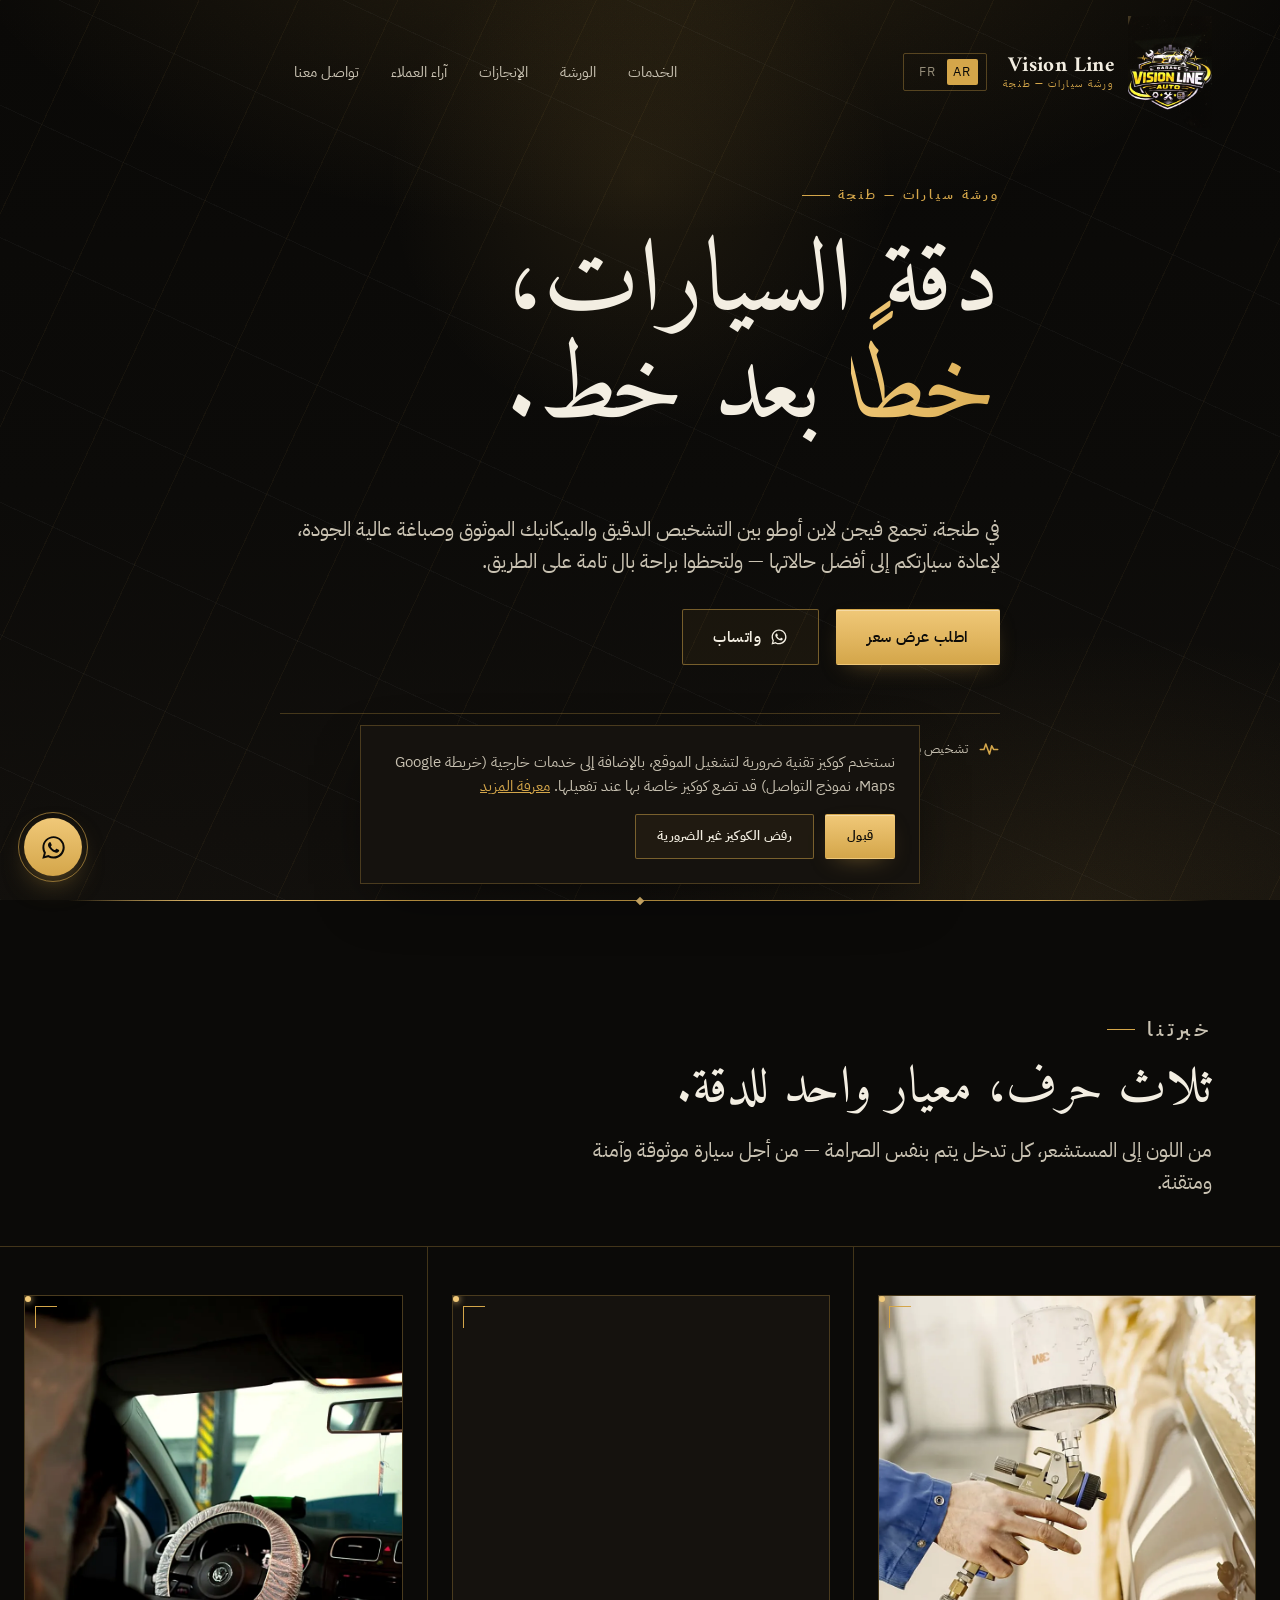
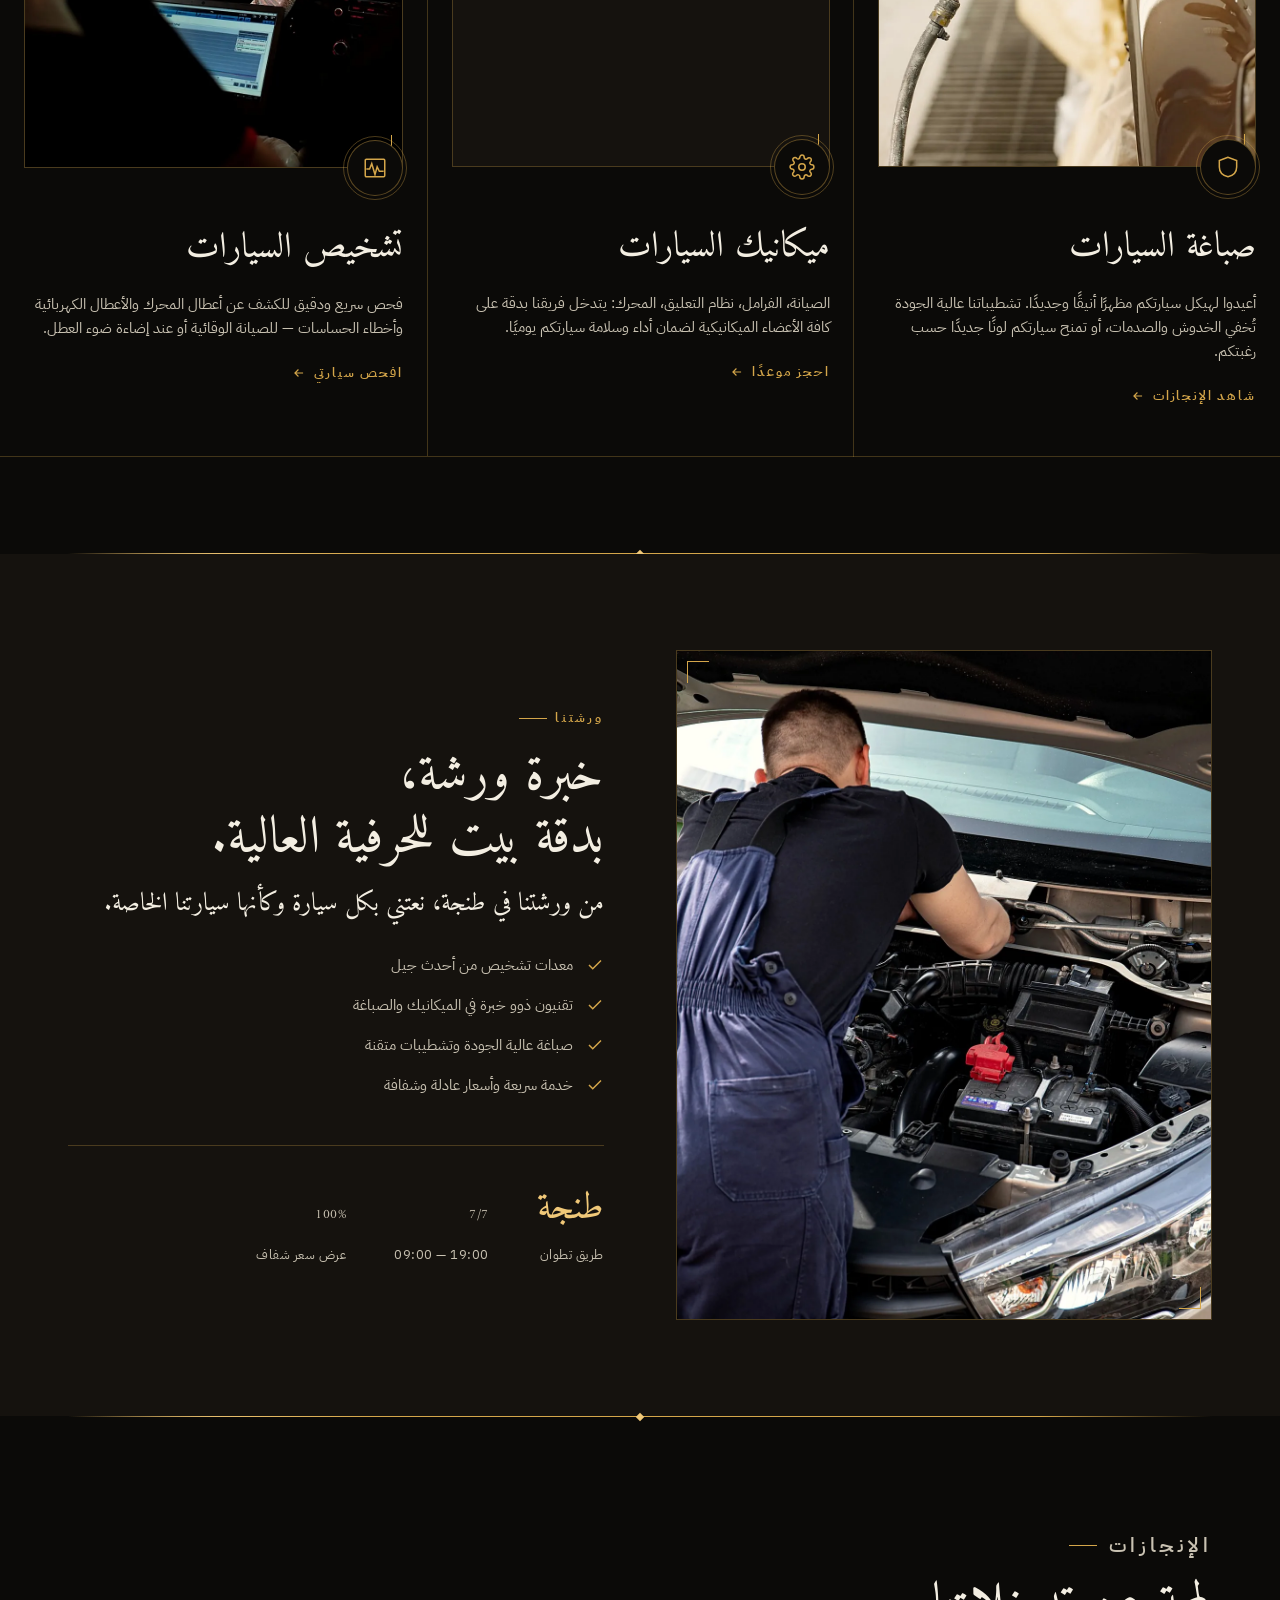
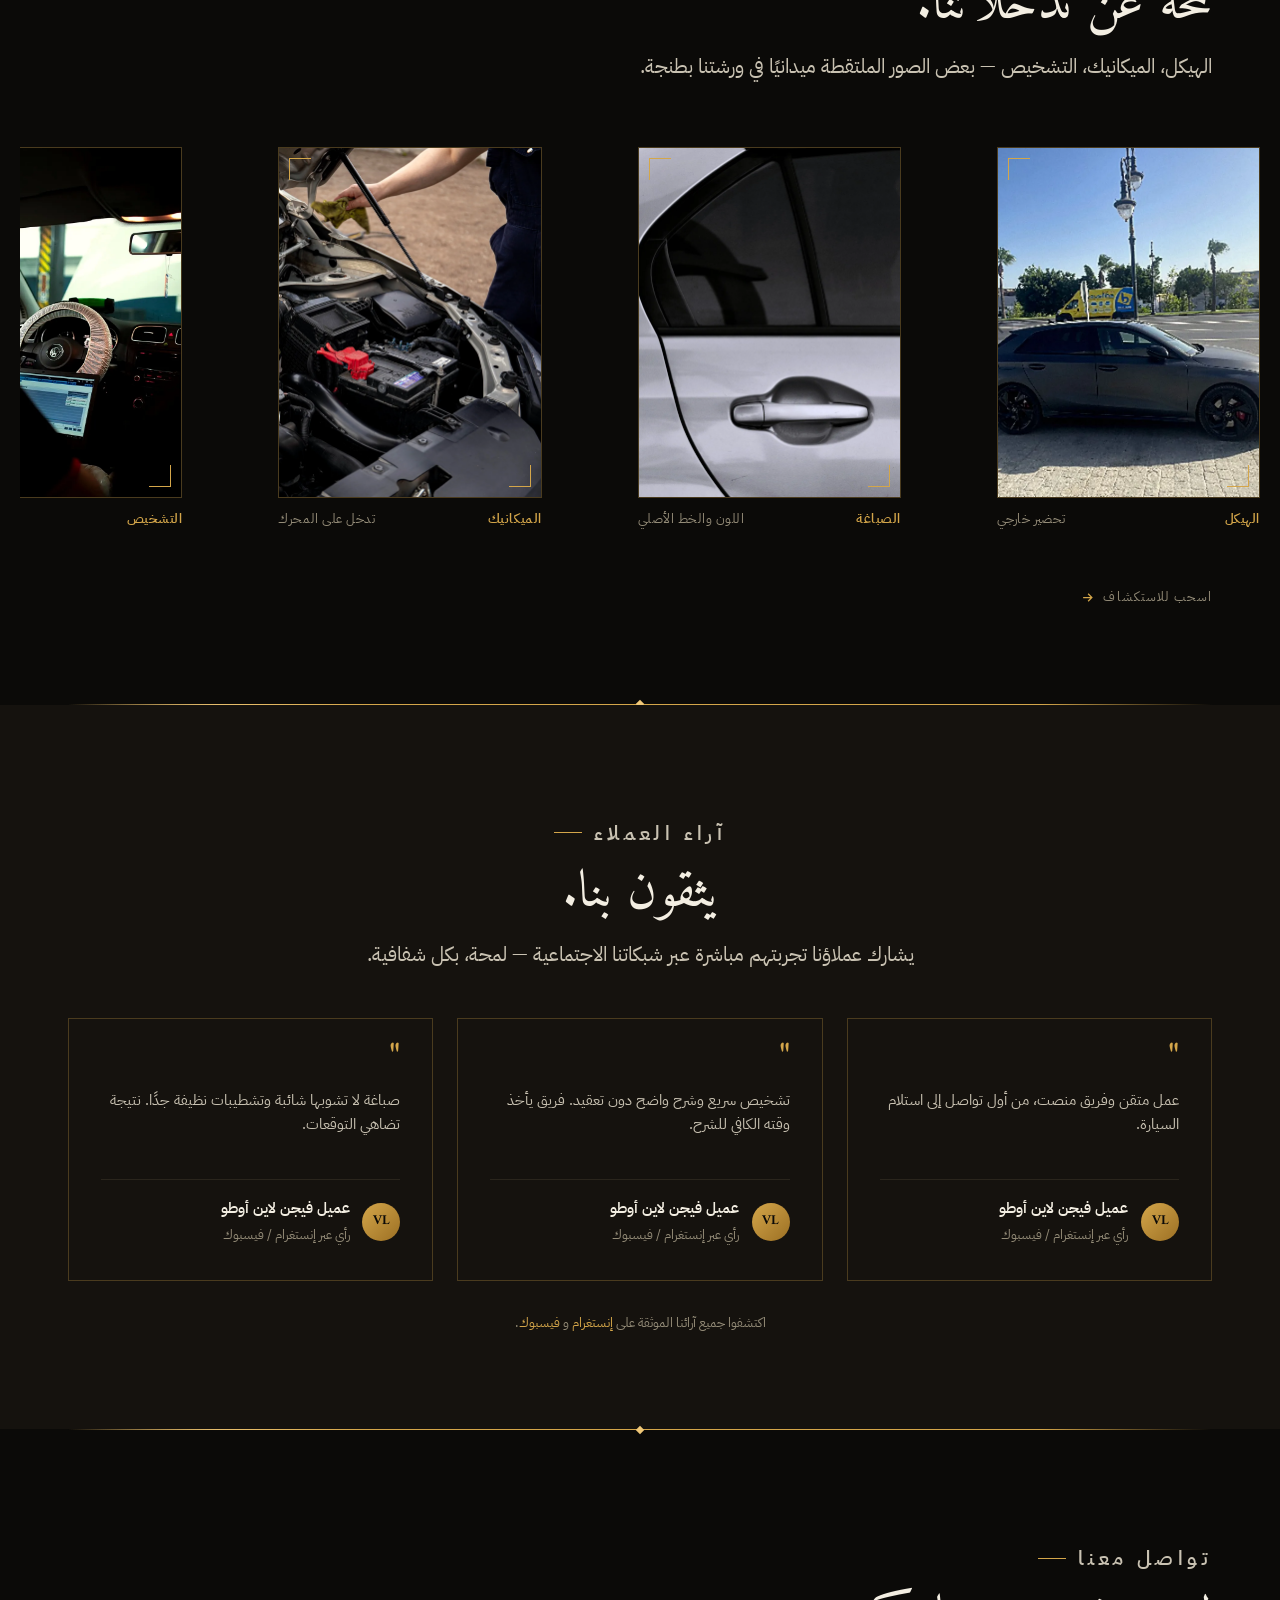
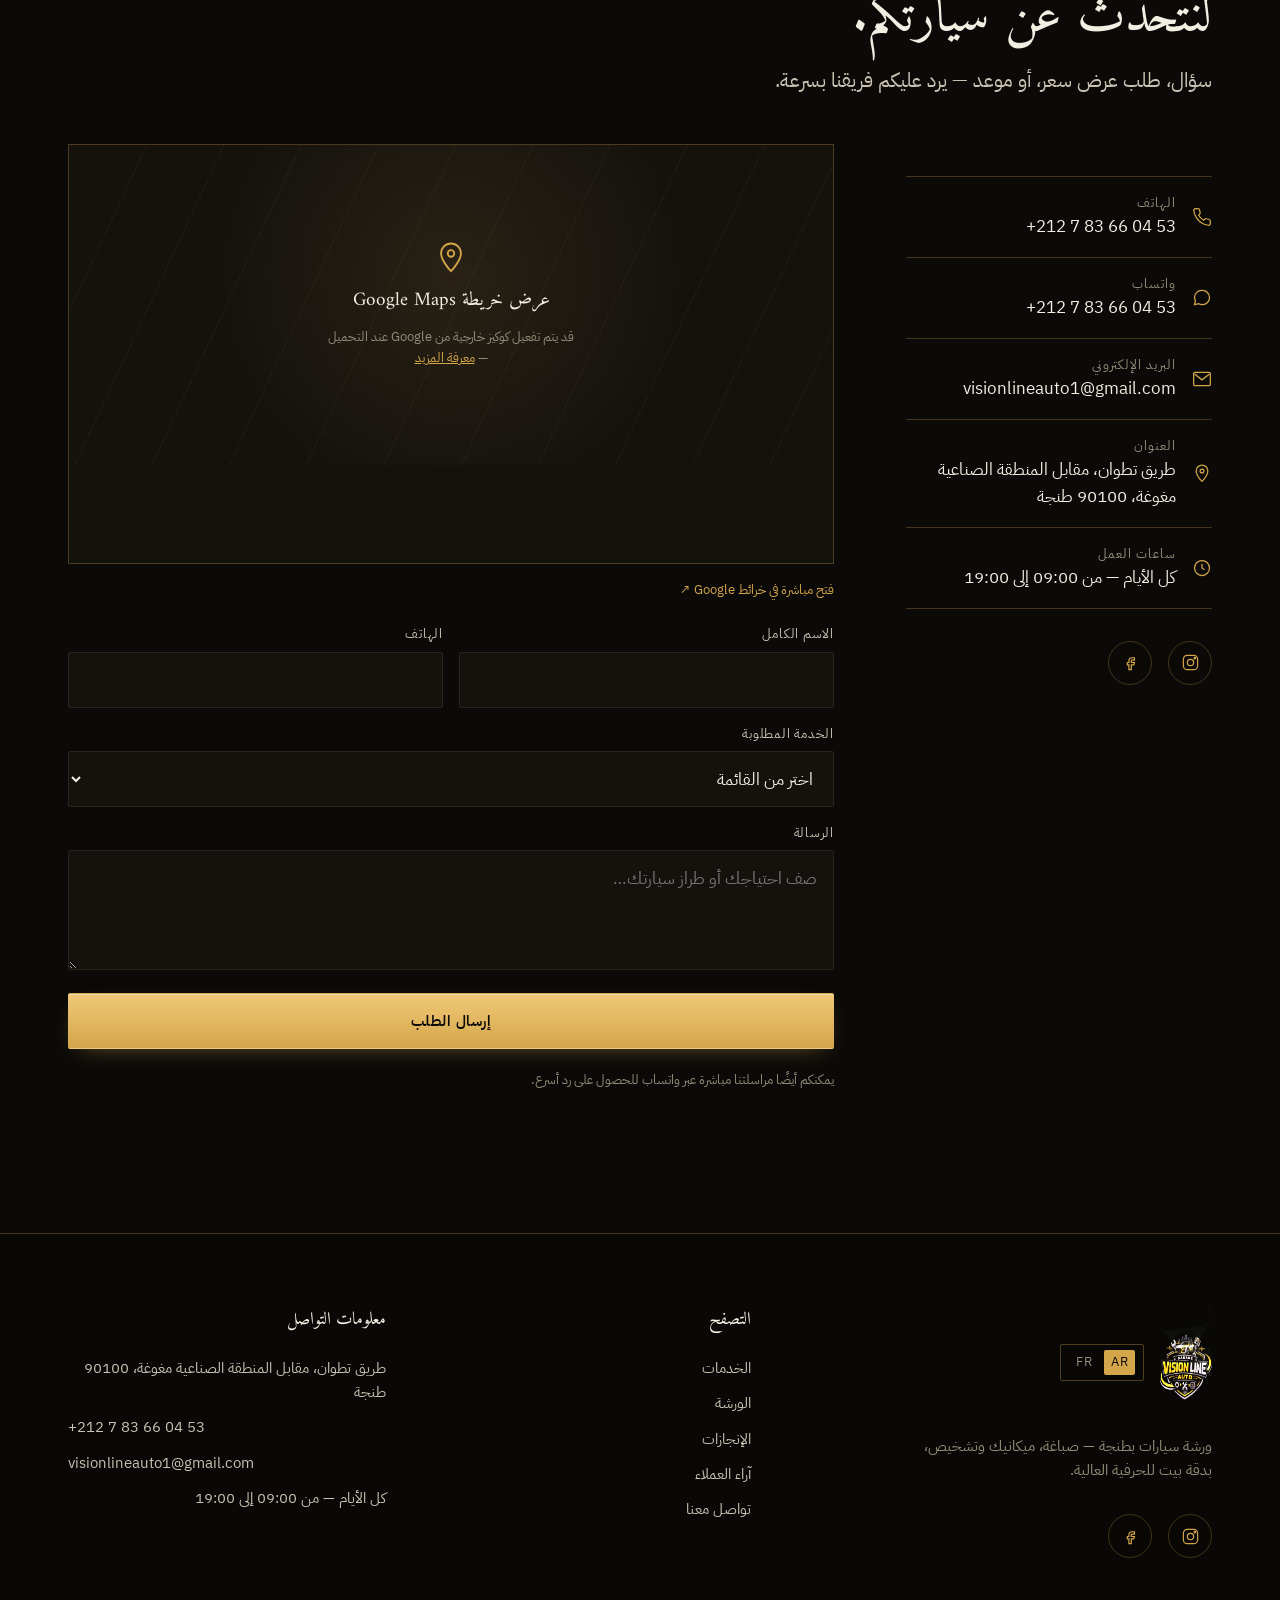
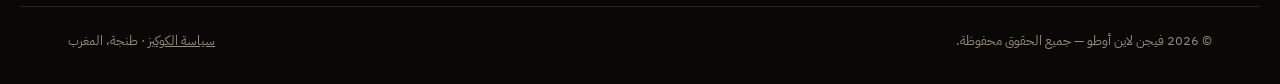
==== ar/index.html @ 32e7c8f1 "Ajoute une petite boule dorée animée qui parcourt le cadre des 3 métiers" ====
<!DOCTYPE html>
<html lang="ar" dir="rtl">
<head>
<meta charset="UTF-8">
<meta name="viewport" content="width=device-width, initial-scale=1, viewport-fit=cover">
<title>فيجن لاين أوطو — إصلاح السيارات، الصباغة والميكانيك بطنجة</title>
<meta name="description" content="فيجن لاين أوطو، ورشة سيارات بطنجة: صباغة سيارات عالية الجودة، ميكانيك عامة وتشخيص دقيق للأعطال. عرض سعر سريع وأسعار شفافة.">
<meta name="keywords" content="ورشة سيارات طنجة, صباغة سيارات طنجة, ميكانيك سيارات طنجة, تشخيص السيارات, فيجن لاين أوطو">
<link rel="canonical" href="https://visionlineauto.ma/ar/">
<link rel="alternate" hreflang="fr" href="https://visionlineauto.ma/">
<link rel="alternate" hreflang="ar" href="https://visionlineauto.ma/ar/">
<link rel="alternate" hreflang="x-default" href="https://visionlineauto.ma/">

<meta property="og:type" content="business.business">
<meta property="og:site_name" content="فيجن لاين أوطو">
<meta property="og:title" content="فيجن لاين أوطو — إصلاح السيارات، الصباغة والميكانيك بطنجة">
<meta property="og:description" content="صباغة سيارات، ميكانيك عامة وتشخيص دقيق. ورشة سيارات فاخرة بطنجة.">
<meta property="og:image" content="https://visionlineauto.ma/assets/images/logo/logo-lg.png">
<meta property="og:url" content="https://visionlineauto.ma/ar/">
<meta property="og:locale" content="ar_MA">
<meta property="og:locale:alternate" content="fr_MA">
<meta name="twitter:card" content="summary_large_image">

<link rel="icon" href="../favicon.svg" type="image/svg+xml">
<link rel="apple-touch-icon" href="../assets/images/logo/logo-md.png">
<meta name="theme-color" content="#0b0a08">

<link rel="preconnect" href="https://fonts.googleapis.com">
<link rel="preconnect" href="https://fonts.gstatic.com" crossorigin>
<link href="https://fonts.googleapis.com/css2?family=Amiri:ital,wght@0,400;0,700;1,400&family=IBM+Plex+Sans+Arabic:wght@300;400;500;600;700&display=swap" rel="stylesheet">
<link rel="stylesheet" href="../assets/css/style.css?v=3">

<script type="application/ld+json">
{
  "@context": "https://schema.org",
  "@type": "AutoRepair",
  "name": "Vision Line Auto",
  "image": "https://visionlineauto.ma/assets/images/logo/logo-lg.png",
  "url": "https://visionlineauto.ma/ar/",
  "telephone": "+212783660453",
  "email": "visionlineauto1@gmail.com",
  "priceRange": "$$",
  "address": {
    "@type": "PostalAddress",
    "streetAddress": "Route de Tétouan, en face de la zone industrielle Mghougha",
    "postalCode": "90100",
    "addressLocality": "Tanger",
    "addressCountry": "MA"
  },
  "openingHoursSpecification": [{
    "@type": "OpeningHoursSpecification",
    "dayOfWeek": ["Monday","Tuesday","Wednesday","Thursday","Friday","Saturday","Sunday"],
    "opens": "09:00",
    "closes": "19:00"
  }],
  "sameAs": [
    "https://www.instagram.com/vision_line_auto",
    "https://www.facebook.com/profile.php?id=61576056720210"
  ]
}
</script>
</head>
<body>
<a href="#main" class="skip-link">الانتقال إلى المحتوى</a>
<div class="scroll-progress" id="scrollProgress" aria-hidden="true"></div>

<header class="site-header" id="siteHeader">
  <div class="container header-inner">
    <div class="brand-group">
      <a href="#top" class="brand" aria-label="فيجن لاين أوطو — الرئيسية">
        <span class="brand-mark"><picture><source srcset="../assets/images/logo/logo-md.webp" type="image/webp"><img src="../assets/images/logo/logo-md.png" alt="فيجن لاين أوطو" width="42" height="55" decoding="async"></picture></span>
        <span class="brand-word"><strong>Vision Line</strong><span>ورشة سيارات — طنجة</span></span>
      </a>
      <div class="lang-switch" aria-label="اختيار اللغة">
        <a href="index.html" class="active" aria-current="page">AR</a>
        <a href="../index.html">FR</a>
      </div>
    </div>
    <nav class="main-nav" aria-label="التصفح الرئيسي">
      <a href="#services">الخدمات</a>
      <a href="#atelier">الورشة</a>
      <a href="#realisations">الإنجازات</a>
      <a href="#avis">آراء العملاء</a>
      <a href="#contact">تواصل معنا</a>
    </nav>
    <div class="header-actions">
      <a href="#contact" class="btn btn-gold" style="display:none" id="headerCta">اطلب عرض سعر</a>
      <button class="hamburger" id="hamburgerBtn" aria-expanded="false" aria-controls="mobileNav" aria-label="فتح القائمة">
        <span></span><span></span><span></span>
      </button>
    </div>
  </div>
</header>

<nav class="mobile-nav" id="mobileNav" aria-label="قائمة الجوال">
  <a href="#services">الخدمات</a>
  <a href="#atelier">الورشة</a>
  <a href="#realisations">الإنجازات</a>
  <a href="#avis">آراء العملاء</a>
  <a href="#contact">تواصل معنا</a>
  <a href="../index.html" style="color:var(--gold);margin-top:1rem;">Français</a>
</nav>

<main id="main">

  <!-- ============ HERO ============ -->
  <section class="hero" id="top">
    <div class="hero-bg">
      <div class="weave"></div>
      <div class="grain"></div>
    </div>
    <div class="container hero-content">
      <p class="hero-eyebrow eyebrow">ورشة سيارات — طنجة</p>
      <h1>دقة السيارات،<br><em>خطًا</em> بعد خط.</h1>
      <svg class="thread-lead" viewBox="0 0 180 2" preserveAspectRatio="none" aria-hidden="true"><line x1="0" y1="1" x2="180" y2="1" stroke="url(#g1)" stroke-width="1"/><defs><linearGradient id="g1"><stop offset="0" stop-color="#D4A64A" stop-opacity="0"/><stop offset="0.5" stop-color="#F0C878"/><stop offset="1" stop-color="#D4A64A" stop-opacity="0"/></linearGradient></defs></svg>
      <p class="hero-lede">في طنجة، تجمع فيجن لاين أوطو بين التشخيص الدقيق والميكانيك الموثوق وصباغة عالية الجودة، لإعادة سيارتكم إلى أفضل حالاتها — ولتحظوا براحة بال تامة على الطريق.</p>
      <div class="hero-ctas">
        <a href="#contact" class="btn btn-gold">اطلب عرض سعر</a>
        <a href="https://wa.me/212783660453?text=%D9%85%D8%B1%D8%AD%D8%A8%D8%A7%D8%8C%20%D8%A3%D8%B1%D8%BA%D8%A8%20%D9%81%D9%8A%20%D8%A7%D9%84%D8%AD%D8%B5%D9%88%D9%84%20%D8%B9%D9%84%D9%89%20%D9%85%D8%B9%D9%84%D9%88%D9%85%D8%A7%D8%AA." target="_blank" rel="noopener" class="btn btn-outline">
          <svg viewBox="0 0 24 24" fill="currentColor" width="18" height="18" aria-hidden="true"><path d="M12.04 2C6.58 2 2.13 6.45 2.13 11.91c0 1.79.47 3.47 1.29 4.94L2 22l5.29-1.39a9.9 9.9 0 0 0 4.75 1.21h.01c5.46 0 9.91-4.45 9.91-9.91C21.96 6.45 17.5 2 12.04 2Zm0 18.03h-.01a8.13 8.13 0 0 1-4.14-1.13l-.3-.18-3.14.82.84-3.06-.19-.31a8.12 8.12 0 0 1-1.25-4.36c0-4.49 3.66-8.15 8.16-8.15 2.18 0 4.22.85 5.76 2.39a8.1 8.1 0 0 1 2.39 5.77c0 4.49-3.66 8.21-8.12 8.21Zm4.47-6.13c-.24-.12-1.44-.71-1.67-.79-.22-.08-.39-.12-.55.12-.16.24-.63.79-.78.95-.14.16-.29.18-.53.06-.24-.12-1.02-.38-1.94-1.2-.72-.64-1.2-1.43-1.35-1.67-.14-.24-.02-.37.11-.49.11-.11.24-.29.36-.43.12-.14.16-.24.24-.41.08-.16.04-.31-.02-.43-.06-.12-.55-1.32-.75-1.81-.2-.48-.4-.41-.55-.42-.14-.01-.31-.01-.47-.01-.16 0-.43.06-.65.31-.22.24-.86.84-.86 2.04 0 1.2.88 2.36 1 2.52.12.16 1.73 2.64 4.19 3.7.59.25 1.04.4 1.4.52.59.19 1.12.16 1.54.1.47-.07 1.44-.59 1.64-1.15.2-.57.2-1.05.14-1.15-.06-.1-.22-.16-.46-.28Z"/></svg>
          واتساب
        </a>
      </div>
      <div class="hero-badges">
        <div class="hero-badge">
          <svg viewBox="0 0 24 24" fill="none" stroke="currentColor" stroke-width="1.7" stroke-linecap="round" stroke-linejoin="round" aria-hidden="true"><path d="M2.5 12.5h4l2-6 4 11 2.5-9 2 4h4.5"/></svg>
          <span>تشخيص بأحدث الأجهزة</span>
        </div>
        <div class="hero-badge">
          <svg viewBox="0 0 24 24" fill="none" stroke="currentColor" stroke-width="1.4" aria-hidden="true"><path d="M12 3 4 6v6c0 5 3.5 8 8 9 4.5-1 8-4 8-9V6l-8-3Z"/></svg>
          <span>صباغة عالية الجودة</span>
        </div>
        <div class="hero-badge">
          <svg viewBox="0 0 24 24" fill="none" stroke="currentColor" stroke-width="1.4" aria-hidden="true"><circle cx="12" cy="12" r="9"/><path d="M12 7v5l3 2"/></svg>
          <span>تدخل سريع</span>
        </div>
        <div class="hero-badge">
          <svg viewBox="0 0 24 24" fill="none" stroke="currentColor" stroke-width="1.4" stroke-linejoin="round" aria-hidden="true"><path d="M20.6 13.4 13 21l-9-9V4a1 1 0 0 1 1-1h8l7.6 7.4a2 2 0 0 1 0 3Z"/><circle cx="7.5" cy="7.5" r="1.4" fill="currentColor" stroke="none"/></svg>
          <span>أسعار شفافة</span>
        </div>
      </div>
    </div>
    <div class="scroll-cue" aria-hidden="true"><span>اكتشف المزيد</span><span class="line"></span></div>
  </section>

  <div class="section-divider"><div class="thread" data-thread></div></div>

  <!-- ============ SERVICES ============ -->
  <section id="services">
    <div class="container">
      <div class="section-head reveal">
        <p class="eyebrow">خبرتنا</p>
        <h2>ثلاث حرف، معيار واحد للدقة.</h2>
        <p>من اللون إلى المستشعر، كل تدخل يتم بنفس الصرامة — من أجل سيارة موثوقة وآمنة ومتقنة.</p>
      </div>
    </div>
    <div class="services-grid reveal-stagger" data-reveal-group>
      <article class="service-card">
        <div class="framed service-photo photo-reveal">
          <picture>
            <source srcset="../assets/images/real/service-peinture-pistolet.webp" type="image/webp">
            <img src="../assets/images/real/service-peinture-pistolet.jpg" alt="تطبيق الصباغة بالمسدس على هيكل سيارة" loading="lazy" decoding="async" width="854" height="1280">
          </picture>
          <span class="orbit-dot" aria-hidden="true"></span>
        </div>
        <div class="service-icon">
          <svg viewBox="0 0 24 24" fill="none" stroke="currentColor" stroke-width="1.4"><path d="M12 3 4 6v6c0 5 3.5 8 8 9 4.5-1 8-4 8-9V6l-8-3Z"/></svg>
        </div>
        <h3>صباغة السيارات</h3>
        <p>أعيدوا لهيكل سيارتكم مظهرًا أنيقًا وجديدًا. تشطيباتنا عالية الجودة تُخفي الخدوش والصدمات، أو تمنح سيارتكم لونًا جديدًا حسب رغبتكم.</p>
        <a href="#realisations" class="service-link">شاهد الإنجازات
          <svg viewBox="0 0 24 24" fill="none" stroke="currentColor" stroke-width="2"><path d="M5 12h14M13 6l6 6-6 6"/></svg>
        </a>
      </article>
      <article class="service-card">
        <div class="framed service-photo photo-reveal">
          <picture>
            <source srcset="../assets/images/real/service-mecanique-transmission.webp" type="image/webp">
            <img src="../assets/images/real/service-mecanique-transmission.jpg" alt="تدخل ميكانيكي أسفل السيارة، علبة السرعات" loading="lazy" decoding="async" width="960" height="1280">
          </picture>
          <span class="orbit-dot" aria-hidden="true"></span>
        </div>
        <div class="service-icon">
          <svg viewBox="0 0 24 24" fill="none" stroke="currentColor" stroke-width="1.4"><circle cx="12" cy="12" r="3"/><path d="M19.4 15a1.7 1.7 0 0 0 .3 1.9l.1.1a2 2 0 1 1-2.8 2.8l-.1-.1a1.7 1.7 0 0 0-1.9-.3 1.7 1.7 0 0 0-1 1.5V21a2 2 0 1 1-4 0v-.1a1.7 1.7 0 0 0-1.1-1.6 1.7 1.7 0 0 0-1.9.3l-.1.1a2 2 0 1 1-2.8-2.8l.1-.1a1.7 1.7 0 0 0 .3-1.9 1.7 1.7 0 0 0-1.5-1H3a2 2 0 1 1 0-4h.1a1.7 1.7 0 0 0 1.6-1.1 1.7 1.7 0 0 0-.3-1.9l-.1-.1a2 2 0 1 1 2.8-2.8l.1.1a1.7 1.7 0 0 0 1.9.3H9a1.7 1.7 0 0 0 1-1.5V3a2 2 0 1 1 4 0v.1a1.7 1.7 0 0 0 1 1.5 1.7 1.7 0 0 0 1.9-.3l.1-.1a2 2 0 1 1 2.8 2.8l-.1.1a1.7 1.7 0 0 0-.3 1.9V9a1.7 1.7 0 0 0 1.5 1H21a2 2 0 1 1 0 4h-.1a1.7 1.7 0 0 0-1.5 1Z"/></svg>
        </div>
        <h3>ميكانيك السيارات</h3>
        <p>الصيانة، الفرامل، نظام التعليق، المحرك: يتدخل فريقنا بدقة على كافة الأعضاء الميكانيكية لضمان أداء وسلامة سيارتكم يوميًا.</p>
        <a href="#contact" class="service-link">احجز موعدًا
          <svg viewBox="0 0 24 24" fill="none" stroke="currentColor" stroke-width="2"><path d="M5 12h14M13 6l6 6-6 6"/></svg>
        </a>
      </article>
      <article class="service-card">
        <div class="framed service-photo photo-reveal">
          <picture>
            <source srcset="../assets/images/real/service-diagnostic-obd.webp" type="image/webp">
            <img src="../assets/images/real/service-diagnostic-obd.jpg" alt="فحص تشخيصي إلكتروني OBD داخل السيارة" loading="lazy" decoding="async" width="854" height="1280">
          </picture>
          <span class="orbit-dot" aria-hidden="true"></span>
        </div>
        <div class="service-icon">
          <svg viewBox="0 0 24 24" fill="none" stroke="currentColor" stroke-width="1.4"><path d="M4 13h3l2-5 3 10 2-7 2 4h4"/><rect x="3" y="4" width="18" height="16" rx="1"/></svg>
        </div>
        <h3>تشخيص السيارات</h3>
        <p>فحص سريع ودقيق للكشف عن أعطال المحرك والأعطال الكهربائية وأخطاء الحساسات — للصيانة الوقائية أو عند إضاءة ضوء العطل.</p>
        <a href="#contact" class="service-link">افحص سيارتي
          <svg viewBox="0 0 24 24" fill="none" stroke="currentColor" stroke-width="2"><path d="M5 12h14M13 6l6 6-6 6"/></svg>
        </a>
      </article>
    </div>
  </section>

  <div class="section-divider"><div class="thread" data-thread></div></div>

  <!-- ============ ABOUT / ATELIER ============ -->
  <section id="atelier" class="bg-ink">
    <div class="container about-grid">
      <div class="about-media reveal">
        <div class="framed photo-reveal">
          <picture>
            <source srcset="../assets/images/real/atelier-technicien-capot.webp" type="image/webp">
            <img src="../assets/images/real/atelier-technicien-capot.jpg" alt="تقني فيجن لاين أوطو يتدخل تحت غطاء محرك سيارة بطنجة" loading="lazy" decoding="async" width="1120" height="1400">
          </picture>
        </div>
      </div>
      <div class="about-text reveal">
        <p class="eyebrow">ورشتنا</p>
        <h2 style="font-family:var(--font-display);font-weight:400;font-size:var(--fs-xl);line-height:1.2;margin-top:var(--sp-2);">خبرة ورشة،<br>بدقة بيت للحرفية العالية.</h2>
        <p class="lede">من ورشتنا في طنجة، نعتني بكل سيارة وكأنها سيارتنا الخاصة.</p>
        <ul class="about-list">
          <li><svg viewBox="0 0 24 24" fill="none" stroke="currentColor" stroke-width="2"><path d="M20 6 9 17l-5-5"/></svg>معدات تشخيص من أحدث جيل</li>
          <li><svg viewBox="0 0 24 24" fill="none" stroke="currentColor" stroke-width="2"><path d="M20 6 9 17l-5-5"/></svg>تقنيون ذوو خبرة في الميكانيك والصباغة</li>
          <li><svg viewBox="0 0 24 24" fill="none" stroke="currentColor" stroke-width="2"><path d="M20 6 9 17l-5-5"/></svg>صباغة عالية الجودة وتشطيبات متقنة</li>
          <li><svg viewBox="0 0 24 24" fill="none" stroke="currentColor" stroke-width="2"><path d="M20 6 9 17l-5-5"/></svg>خدمة سريعة وأسعار عادلة وشفافة</li>
        </ul>
        <div class="stat-row">
          <div class="stat"><b>طنجة</b><span>طريق تطوان</span></div>
          <div class="stat"><b><span dir="ltr">7/7</span></b><span><span dir="ltr">09:00 — 19:00</span></span></div>
          <div class="stat"><b><span data-count-to="100" data-count-suffix="%">0%</span></b><span>عرض سعر شفاف</span></div>
        </div>
      </div>
    </div>
  </section>

  <div class="section-divider"><div class="thread" data-thread></div></div>

  <!-- ============ GALLERY ============ -->
  <section id="realisations">
    <div class="container">
      <div class="section-head reveal">
        <p class="eyebrow">الإنجازات</p>
        <h2>لمحة عن تدخلاتنا.</h2>
        <p>الهيكل، الميكانيك، التشخيص — بعض الصور الملتقطة ميدانيًا في ورشتنا بطنجة.</p>
      </div>
    </div>
    <div class="container">
      <div class="gallery-strip reveal" data-gallery>
        <figure class="gallery-item">
          <div class="framed photo-reveal">
            <picture>
              <source srcset="../assets/images/real/atelier-vehicule-exterieur.webp" type="image/webp">
              <img src="../assets/images/real/atelier-vehicule-exterieur.jpg" alt="سيارة تم استلامها من طرف فيجن لاين أوطو قبل التدخل" loading="lazy" decoding="async" width="660" height="774">
            </picture>
          </div>
          <figcaption class="cap"><b>الهيكل</b><span>تحضير خارجي</span></figcaption>
        </figure>
        <figure class="gallery-item">
          <div class="framed photo-reveal">
            <picture>
              <source srcset="../assets/images/real/atelier-carrosserie-teinte.webp" type="image/webp">
              <img src="../assets/images/real/atelier-carrosserie-teinte.jpg" alt="تفاصيل الباب وتشطيب الهيكل بعد إعادة اللون" loading="lazy" decoding="async" width="1050" height="1400">
            </picture>
          </div>
          <figcaption class="cap"><b>الصباغة</b><span>اللون والخط الأصلي</span></figcaption>
        </figure>
        <figure class="gallery-item">
          <div class="framed photo-reveal">
            <picture>
              <source srcset="../assets/images/real/atelier-mecanique-intervention.webp" type="image/webp">
              <img src="../assets/images/real/atelier-mecanique-intervention.jpg" alt="تقني ينظف حجرة المحرك أثناء تدخل ميكانيكي" loading="lazy" decoding="async" width="1050" height="1400">
            </picture>
          </div>
          <figcaption class="cap"><b>الميكانيك</b><span>تدخل على المحرك</span></figcaption>
        </figure>
        <figure class="gallery-item">
          <div class="framed photo-reveal">
            <picture>
              <source srcset="../assets/images/real/service-diagnostic-obd.webp" type="image/webp">
              <img src="../assets/images/real/service-diagnostic-obd.jpg" alt="فحص تشخيصي إلكتروني داخل السيارة" loading="lazy" decoding="async" width="854" height="1280">
            </picture>
          </div>
          <figcaption class="cap"><b>التشخيص</b><span>فحص إلكتروني</span></figcaption>
        </figure>
        <figure class="gallery-item">
          <div class="framed photo-reveal">
            <picture>
              <source srcset="../assets/images/real/atelier-finition-optique.webp" type="image/webp">
              <img src="../assets/images/real/atelier-finition-optique.jpg" alt="تفاصيل تشطيب الهيكل والمصباح الأمامي" loading="lazy" decoding="async" width="1050" height="1400">
            </picture>
          </div>
          <figcaption class="cap"><b>التشطيب</b><span>تفاصيل المصباح</span></figcaption>
        </figure>
        <figure class="gallery-item">
          <div class="framed photo-reveal">
            <picture>
              <source srcset="../assets/images/real/service-mecanique-transmission.webp" type="image/webp">
              <img src="../assets/images/real/service-mecanique-transmission.jpg" alt="فحص وصيانة ناقل الحركة" loading="lazy" decoding="async" width="960" height="1280">
            </picture>
          </div>
          <figcaption class="cap"><b>الصيانة</b><span>فحص وصيانة</span></figcaption>
        </figure>
      </div>
      <p class="gallery-hint">اسحب للاستكشاف
        <svg viewBox="0 0 24 24" fill="none" stroke="currentColor" stroke-width="2"><path d="M5 12h14M13 6l6 6-6 6"/></svg>
      </p>
    </div>
  </section>

  <div class="section-divider"><div class="thread" data-thread></div></div>

  <!-- ============ TESTIMONIALS / SOCIAL PROOF ============ -->
  <section id="avis" class="bg-ink">
    <div class="container">
      <div class="section-head centered reveal">
        <p class="eyebrow">آراء العملاء</p>
        <h2>يثقون بنا.</h2>
        <p>يشارك عملاؤنا تجربتهم مباشرة عبر شبكاتنا الاجتماعية — لمحة، بكل شفافية.</p>
      </div>
      <div class="testi-grid reveal-stagger" data-reveal-group>
        <article class="testi-card">
          <span class="testi-quote">"</span>
          <p class="body">عمل متقن وفريق منصت، من أول تواصل إلى استلام السيارة.</p>
          <div class="testi-person">
            <div class="testi-avatar">VL</div>
            <div><b>عميل فيجن لاين أوطو</b><span>رأي عبر إنستغرام / فيسبوك</span></div>
          </div>
        </article>
        <article class="testi-card">
          <span class="testi-quote">"</span>
          <p class="body">تشخيص سريع وشرح واضح دون تعقيد. فريق يأخذ وقته الكافي للشرح.</p>
          <div class="testi-person">
            <div class="testi-avatar">VL</div>
            <div><b>عميل فيجن لاين أوطو</b><span>رأي عبر إنستغرام / فيسبوك</span></div>
          </div>
        </article>
        <article class="testi-card">
          <span class="testi-quote">"</span>
          <p class="body">صباغة لا تشوبها شائبة وتشطيبات نظيفة جدًا. نتيجة تضاهي التوقعات.</p>
          <div class="testi-person">
            <div class="testi-avatar">VL</div>
            <div><b>عميل فيجن لاين أوطو</b><span>رأي عبر إنستغرام / فيسبوك</span></div>
          </div>
        </article>
      </div>
      <p class="testi-note">اكتشفوا جميع آرائنا الموثقة على
        <a href="https://www.instagram.com/vision_line_auto" target="_blank" rel="noopener" class="text-gold">إنستغرام</a> و
        <a href="https://www.facebook.com/profile.php?id=61576056720210" target="_blank" rel="noopener" class="text-gold">فيسبوك</a>.
      </p>
    </div>
  </section>

  <div class="section-divider"><div class="thread" data-thread></div></div>

  <!-- ============ CONTACT ============ -->
  <section id="contact">
    <div class="container">
      <div class="section-head reveal">
        <p class="eyebrow">تواصل معنا</p>
        <h2>لنتحدث عن سيارتكم.</h2>
        <p>سؤال، طلب عرض سعر، أو موعد — يرد عليكم فريقنا بسرعة.</p>
      </div>
      <div class="contact-grid">
        <div class="reveal">
          <div class="contact-rows">
            <a class="contact-row" href="tel:+212783660453">
              <svg viewBox="0 0 24 24" fill="none" stroke="currentColor" stroke-width="1.5"><path d="M22 16.9v3a2 2 0 0 1-2.2 2 19.8 19.8 0 0 1-8.6-3.1 19.5 19.5 0 0 1-6-6A19.8 19.8 0 0 1 2.1 4.2 2 2 0 0 1 4.1 2h3a2 2 0 0 1 2 1.7c.1.9.3 1.8.6 2.7a2 2 0 0 1-.4 2.1L8 9.9a16 16 0 0 0 6 6l1.4-1.4a2 2 0 0 1 2.1-.4c.9.3 1.8.5 2.7.6a2 2 0 0 1 1.8 2Z"/></svg>
              <span><span class="label">الهاتف</span><span class="value" dir="ltr">+212 7 83 66 04 53</span></span>
            </a>
            <a class="contact-row" href="https://wa.me/212783660453" target="_blank" rel="noopener">
              <svg viewBox="0 0 24 24" fill="none" stroke="currentColor" stroke-width="1.5"><path d="M21 11.5a8.4 8.4 0 0 1-8.9 8.4 8.5 8.5 0 0 1-4-1L3 20l1.1-5a8.5 8.5 0 0 1-1.1-4A8.4 8.4 0 0 1 11.5 3 8.5 8.5 0 0 1 21 11.5Z"/></svg>
              <span><span class="label">واتساب</span><span class="value" dir="ltr">+212 7 83 66 04 53</span></span>
            </a>
            <a class="contact-row" href="mailto:visionlineauto1@gmail.com">
              <svg viewBox="0 0 24 24" fill="none" stroke="currentColor" stroke-width="1.5"><rect x="2" y="4" width="20" height="16" rx="1.5"/><path d="m3 6 9 7 9-7"/></svg>
              <span><span class="label">البريد الإلكتروني</span><span class="value" dir="ltr">visionlineauto1@gmail.com</span></span>
            </a>
            <a class="contact-row" href="https://www.google.com/maps?q=P6RG+99X+Garage+Vision+Line+Auto,+Tangier&ftid=0xd0b810054f9e125:0x547f9bc7f16740e9" target="_blank" rel="noopener">
              <svg viewBox="0 0 24 24" fill="none" stroke="currentColor" stroke-width="1.5"><path d="M12 22s7-7.2 7-12.5A7 7 0 0 0 5 9.5C5 14.8 12 22 12 22Z"/><circle cx="12" cy="9.5" r="2.3"/></svg>
              <span><span class="label">العنوان</span><span class="value">طريق تطوان، مقابل المنطقة الصناعية مغوغة، 90100 طنجة</span></span>
            </a>
            <div class="contact-row">
              <svg viewBox="0 0 24 24" fill="none" stroke="currentColor" stroke-width="1.5"><circle cx="12" cy="12" r="9"/><path d="M12 7v5l3 2"/></svg>
              <span><span class="label">ساعات العمل</span><span class="value">كل الأيام — من <span dir="ltr">09:00</span> إلى <span dir="ltr">19:00</span></span></span>
            </div>
          </div>
          <div class="social-row">
            <a class="social-btn" href="https://www.instagram.com/vision_line_auto" target="_blank" rel="noopener" aria-label="إنستغرام فيجن لاين أوطو">
              <svg viewBox="0 0 24 24" fill="none" stroke="currentColor" stroke-width="1.5"><rect x="3" y="3" width="18" height="18" rx="5"/><circle cx="12" cy="12" r="4"/><circle cx="17.5" cy="6.5" r="1"/></svg>
            </a>
            <a class="social-btn" href="https://www.facebook.com/profile.php?id=61576056720210" target="_blank" rel="noopener" aria-label="فيسبوك فيجن لاين أوطو">
              <svg viewBox="0 0 24 24" fill="none" stroke="currentColor" stroke-width="1.5"><path d="M14 9h3V6h-3a4 4 0 0 0-4 4v2H8v3h2v6h3v-6h3l1-3h-4v-2a1 1 0 0 1 1-1Z"/></svg>
            </a>
          </div>
        </div>

        <div class="reveal">
          <div class="map-frame" id="mapFrame" style="margin-bottom:var(--sp-3);" data-map-src="https://www.google.com/maps?q=Garage+Vision+Line+Auto,+P6RG%2B99X+Tangier&ftid=0xd0b810054f9e125:0x547f9bc7f16740e9&output=embed">
            <button type="button" class="map-placeholder" id="mapLoadBtn">
              <svg viewBox="0 0 24 24" fill="none" stroke="currentColor" stroke-width="1.3" aria-hidden="true"><path d="M12 22s7-7.2 7-12.5A7 7 0 0 0 5 9.5C5 14.8 12 22 12 22Z"/><circle cx="12" cy="9.5" r="2.3"/></svg>
              <span>عرض خريطة Google Maps</span>
              <small>قد يتم تفعيل كوكيز خارجية من Google عند التحميل — <a href="politique-cookies.html">معرفة المزيد</a></small>
            </button>
          </div>
          <p style="margin-top:-0.5rem;margin-bottom:var(--sp-3);font-size:var(--fs-xs);">
            <a href="https://www.google.com/maps?q=P6RG+99X+Garage+Vision+Line+Auto,+Tangier&ftid=0xd0b810054f9e125:0x547f9bc7f16740e9&entry=gps" target="_blank" rel="noopener" style="color:var(--gold);">فتح مباشرة في خرائط Google ↗</a>
          </p>
          <form class="contact-form" id="contactForm" action="https://formsubmit.co/visionlineauto1@gmail.com" method="POST">
            <input type="hidden" name="_subject" value="طلب جديد — فيجن لاين أوطو">
            <input type="hidden" name="_template" value="table">
            <input type="hidden" name="_captcha" value="false">
            <input type="text" name="_honey" style="display:none">
            <div class="field-row">
              <div class="field">
                <label for="name">الاسم الكامل</label>
                <input id="name" name="الاسم" type="text" required autocomplete="name">
              </div>
              <div class="field">
                <label for="phone">الهاتف</label>
                <input id="phone" name="الهاتف" type="tel" required autocomplete="tel">
              </div>
            </div>
            <div class="field">
              <label for="service">الخدمة المطلوبة</label>
              <select id="service" name="الخدمة" required>
                <option value="" selected disabled>اختر من القائمة</option>
                <option>صباغة السيارات</option>
                <option>ميكانيك السيارات</option>
                <option>تشخيص السيارات</option>
                <option>طلب آخر</option>
              </select>
            </div>
            <div class="field">
              <label for="message">الرسالة</label>
              <textarea id="message" name="الرسالة" required placeholder="صف احتياجك أو طراز سيارتك…"></textarea>
            </div>
            <button type="submit" class="btn btn-gold" style="margin-top:0.4rem;">إرسال الطلب</button>
            <p class="form-note">يمكنكم أيضًا مراسلتنا مباشرة عبر واتساب للحصول على رد أسرع.</p>
            <p class="form-status" id="formStatus" role="status"></p>
          </form>
        </div>
      </div>
    </div>
  </section>

</main>

<footer class="site-footer">
  <div class="container footer-grid">
    <div class="footer-brand">
      <div class="footer-brand-top">
        <picture><source srcset="../assets/images/logo/logo-md.webp" type="image/webp"><img src="../assets/images/logo/logo-md.png" alt="فيجن لاين أوطو" width="52" height="68" loading="lazy" decoding="async"></picture>
        <div class="lang-switch" aria-label="اختيار اللغة">
          <a href="index.html" class="active" aria-current="page">AR</a>
          <a href="../index.html">FR</a>
        </div>
      </div>
      <p>ورشة سيارات بطنجة — صباغة، ميكانيك وتشخيص، بدقة بيت للحرفية العالية.</p>
      <div class="social-row">
        <a class="social-btn" href="https://www.instagram.com/vision_line_auto" target="_blank" rel="noopener" aria-label="إنستغرام"><svg viewBox="0 0 24 24" fill="none" stroke="currentColor" stroke-width="1.5"><rect x="3" y="3" width="18" height="18" rx="5"/><circle cx="12" cy="12" r="4"/><circle cx="17.5" cy="6.5" r="1"/></svg></a>
        <a class="social-btn" href="https://www.facebook.com/profile.php?id=61576056720210" target="_blank" rel="noopener" aria-label="فيسبوك"><svg viewBox="0 0 24 24" fill="none" stroke="currentColor" stroke-width="1.5"><path d="M14 9h3V6h-3a4 4 0 0 0-4 4v2H8v3h2v6h3v-6h3l1-3h-4v-2a1 1 0 0 1 1-1Z"/></svg></a>
      </div>
    </div>
    <div class="footer-col">
      <h4>التصفح</h4>
      <a href="#services">الخدمات</a>
      <a href="#atelier">الورشة</a>
      <a href="#realisations">الإنجازات</a>
      <a href="#avis">آراء العملاء</a>
      <a href="#contact">تواصل معنا</a>
    </div>
    <div class="footer-col">
      <h4>معلومات التواصل</h4>
      <p>طريق تطوان، مقابل المنطقة الصناعية مغوغة، 90100 طنجة</p>
      <a href="tel:+212783660453" dir="ltr" style="display:block;">+212 7 83 66 04 53</a>
      <a href="mailto:visionlineauto1@gmail.com" dir="ltr" style="display:block;">visionlineauto1@gmail.com</a>
      <p>كل الأيام — من <span dir="ltr">09:00</span> إلى <span dir="ltr">19:00</span></p>
    </div>
  </div>
  <div class="container footer-bottom">
    <span>© <span id="year"></span> فيجن لاين أوطو — جميع الحقوق محفوظة.</span>
    <span><a href="politique-cookies.html" style="color:inherit;text-decoration:underline;">سياسة الكوكيز</a> · طنجة، المغرب</span>
  </div>
</footer>

<div class="cookie-banner" id="cookieBanner" role="dialog" aria-live="polite" aria-label="الموافقة على الكوكيز">
  <p>نستخدم كوكيز تقنية ضرورية لتشغيل الموقع، بالإضافة إلى خدمات خارجية (خريطة Google Maps، نموذج التواصل) قد تضع كوكيز خاصة بها عند تفعيلها. <a href="politique-cookies.html">معرفة المزيد</a></p>
  <div class="cookie-actions">
    <button type="button" class="btn btn-gold" id="cookieAccept">قبول</button>
    <button type="button" class="btn btn-outline" id="cookieDecline">رفض الكوكيز غير الضرورية</button>
  </div>
</div>

<a href="https://wa.me/212783660453?text=%D9%85%D8%B1%D8%AD%D8%A8%D8%A7%D8%8C%20%D8%A3%D8%B1%D8%BA%D8%A8%20%D9%81%D9%8A%20%D8%A7%D9%84%D8%AD%D8%B5%D9%88%D9%84%20%D8%B9%D9%84%D9%89%20%D9%85%D8%B9%D9%84%D9%88%D9%85%D8%A7%D8%AA." target="_blank" rel="noopener" class="whatsapp-float" aria-label="تواصل مع فيجن لاين أوطو عبر واتساب">
  <svg viewBox="0 0 24 24" fill="currentColor" aria-hidden="true"><path d="M12.04 2C6.58 2 2.13 6.45 2.13 11.91c0 1.79.47 3.47 1.29 4.94L2 22l5.29-1.39a9.9 9.9 0 0 0 4.75 1.21h.01c5.46 0 9.91-4.45 9.91-9.91C21.96 6.45 17.5 2 12.04 2Zm0 18.03h-.01a8.13 8.13 0 0 1-4.14-1.13l-.3-.18-3.14.82.84-3.06-.19-.31a8.12 8.12 0 0 1-1.25-4.36c0-4.49 3.66-8.15 8.16-8.15 2.18 0 4.22.85 5.76 2.39a8.1 8.1 0 0 1 2.39 5.77c0 4.49-3.66 8.21-8.12 8.21Zm4.47-6.13c-.24-.12-1.44-.71-1.67-.79-.22-.08-.39-.12-.55.12-.16.24-.63.79-.78.95-.14.16-.29.18-.53.06-.24-.12-1.02-.38-1.94-1.2-.72-.64-1.2-1.43-1.35-1.67-.14-.24-.02-.37.11-.49.11-.11.24-.29.36-.43.12-.14.16-.24.24-.41.08-.16.04-.31-.02-.43-.06-.12-.55-1.32-.75-1.81-.2-.48-.4-.41-.55-.42-.14-.01-.31-.01-.47-.01-.16 0-.43.06-.65.31-.22.24-.86.84-.86 2.04 0 1.2.88 2.36 1 2.52.12.16 1.73 2.64 4.19 3.7.59.25 1.04.4 1.4.52.59.19 1.12.16 1.54.1.47-.07 1.44-.59 1.64-1.15.2-.57.2-1.05.14-1.15-.06-.1-.22-.16-.46-.28Z"/></svg>
</a>

<script src="../assets/js/main.js" defer></script>
</body>
</html>
---- assets/css/style.css ----
/* ============================================================
   Vision Line Auto — Design System CSS
   Obsidian + Gold, editorial serif + clean sans, RTL-ready
   ============================================================ */

:root {
  /* Colors — derived from the logo */
  --obsidian: #0b0a08;
  --obsidian-2: #090806;
  --ink: #15120e;
  --ink-2: #1e1a14;
  --ink-line: #2a251c;
  --gold: #d4a64a;
  --gold-bright: #f0c878;
  --gold-deep: #9c7024;
  --chrome: #c6cbd1;
  --porcelain: #f3eee2;
  --porcelain-dim: #c9c2b2;
  --porcelain-faint: #948c78;
  --danger: #d9694f;

  /* Type */
  --font-display: "Instrument Serif", "Amiri", serif;
  --font-body: "Manrope", "IBM Plex Sans Arabic", -apple-system, sans-serif;

  --fs-xs: 0.8125rem;
  --fs-sm: 0.9375rem;
  --fs-base: 1.0625rem;
  --fs-md: 1.25rem;
  --fs-lg: clamp(1.75rem, 1.4rem + 1.5vw, 2.25rem);
  --fs-xl: clamp(2.25rem, 1.7rem + 2.5vw, 3.25rem);
  --fs-2xl: clamp(3rem, 2rem + 4.5vw, 4.75rem);
  --fs-3xl: clamp(3.5rem, 2rem + 7vw, 6.5rem);

  /* Space */
  --sp-1: 0.5rem;
  --sp-2: 1rem;
  --sp-3: 1.5rem;
  --sp-4: 2rem;
  --sp-5: 3rem;
  --sp-6: 4.5rem;
  --sp-7: 6rem;
  --sp-8: 9rem;

  --radius-sm: 2px;
  --radius-md: 4px;
  --ease: cubic-bezier(0.22, 1, 0.36, 1);
  --container: 1240px;
  --border-hair: 1px solid rgba(212, 166, 74, 0.28);
}

/* ---------- Reset ---------- */
*, *::before, *::after { box-sizing: border-box; }
html { scroll-behavior: smooth; }
@media (prefers-reduced-motion: reduce) {
  html { scroll-behavior: auto; }
  *, *::before, *::after {
    animation-duration: 0.001ms !important;
    animation-iteration-count: 1 !important;
    transition-duration: 0.001ms !important;
    scroll-behavior: auto !important;
  }
}
body {
  margin: 0;
  background: var(--obsidian);
  color: var(--porcelain);
  font-family: var(--font-body);
  font-size: var(--fs-base);
  line-height: 1.6;
  -webkit-font-smoothing: antialiased;
  overflow-x: hidden;
}
img { max-width: 100%; display: block; }
a { color: inherit; text-decoration: none; }
ul { list-style: none; margin: 0; padding: 0; }
h1, h2, h3, h4, p { margin: 0; }
button { font: inherit; cursor: pointer; }
input, textarea, select { font: inherit; }

/* Visible focus for keyboard nav */
a:focus-visible, button:focus-visible, input:focus-visible, textarea:focus-visible {
  outline: 2px solid var(--gold-bright);
  outline-offset: 3px;
}

.container {
  max-width: var(--container);
  margin-inline: auto;
  padding-inline: var(--sp-3);
}
@media (min-width: 768px) { .container { padding-inline: var(--sp-5); } }

/* ---------- Large screens: laptop → desktop → TV / 4K ---------- */
@media (min-width: 1600px) {
  :root { --container: 1400px; }
  html { font-size: 17.5px; }
}
@media (min-width: 2000px) {
  :root { --container: 1600px; --fs-3xl: clamp(4.5rem, 2rem + 8vw, 8rem); }
  html { font-size: 19px; }
  .service-icon { width: 64px; height: 64px; }
  .brand img { height: 128px; }
  .footer-brand img { height: 128px; }
}
@media (min-width: 2800px) {
  /* very large / TV-class displays viewed from a distance */
  :root { --container: 1900px; }
  html { font-size: 22px; }
  .whatsapp-float { width: 70px; height: 70px; }
  .whatsapp-float svg { width: 32px; height: 32px; }
}

.sr-only {
  position: absolute; width: 1px; height: 1px; padding: 0; margin: -1px;
  overflow: hidden; clip: rect(0,0,0,0); white-space: nowrap; border: 0;
}

/* Skip link */
.skip-link {
  position: absolute; top: -100px; left: var(--sp-2);
  background: var(--gold); color: var(--obsidian); padding: 0.75rem 1.25rem;
  z-index: 999; border-radius: var(--radius-sm); font-weight: 600;
  transition: top 0.2s var(--ease);
}
.skip-link:focus { top: var(--sp-2); }

/* ---------- Eyebrow / labels ---------- */
.eyebrow {
  display: inline-flex;
  align-items: center;
  gap: 0.6em;
  font-family: var(--font-body);
  font-size: var(--fs-xs);
  letter-spacing: 0.22em;
  text-transform: uppercase;
  color: var(--gold);
  font-weight: 600;
}
.eyebrow::before {
  content: "";
  width: 28px;
  height: 1px;
  background: var(--gold);
  display: inline-block;
}
[dir="rtl"] .eyebrow::before { order: 2; }

/* ---------- The Gold Thread (signature motif) ---------- */
.thread {
  position: relative;
  height: 1px;
  background: linear-gradient(90deg, transparent, var(--gold) 15%, var(--gold) 85%, transparent);
  transform: scaleX(0);
  transform-origin: left center;
  transition: transform 1.1s var(--ease);
}
[dir="rtl"] .thread { transform-origin: right center; }
.thread.in-view { transform: scaleX(1); }
.thread::after {
  content: "";
  position: absolute; top: 50%; left: 50%;
  width: 6px; height: 6px;
  background: var(--gold-bright);
  transform: translate(-50%, -50%) rotate(45deg);
}

.section-divider {
  max-width: var(--container);
  margin: 0 auto;
  padding-inline: var(--sp-3);
}
@media (min-width: 768px) { .section-divider { padding-inline: var(--sp-5); } }

/* corner-bracket frame for photos (echoes the crest linework) */
.framed {
  position: relative;
  overflow: hidden;
  background: var(--ink);
}
.framed picture { display: block; width: 100%; height: 100%; }
.framed img { width: 100%; height: 100%; object-fit: cover; }
.framed::before, .framed::after,
.framed .corner-tl, .framed .corner-br {
  content: "";
  position: absolute;
  width: 22px; height: 22px;
  border-color: var(--gold);
  z-index: 2;
  pointer-events: none;
}
.framed::before {
  top: 10px; left: 10px;
  border-top: 1.5px solid var(--gold);
  border-left: 1.5px solid var(--gold);
}
.framed::after {
  bottom: 10px; right: 10px;
  border-bottom: 1.5px solid var(--gold);
  border-right: 1.5px solid var(--gold);
}

/* ---------- Buttons ---------- */
.btn {
  display: inline-flex;
  align-items: center;
  justify-content: center;
  gap: 0.6em;
  padding: 0.95rem 1.9rem;
  font-size: var(--fs-sm);
  font-weight: 600;
  letter-spacing: 0.03em;
  border-radius: var(--radius-sm);
  border: 1px solid transparent;
  transition: all 0.25s var(--ease);
  white-space: nowrap;
  min-height: 44px;
}
.btn-gold {
  background: linear-gradient(180deg, var(--gold-bright), var(--gold));
  color: var(--obsidian);
  box-shadow: 0 1px 0 rgba(255,255,255,0.35) inset, 0 8px 24px -12px rgba(212,166,74,0.55);
}
.btn-gold:hover { filter: brightness(1.08); transform: translateY(-1px); }
.btn-outline {
  border-color: rgba(212,166,74,0.5);
  color: var(--porcelain);
  background: rgba(212,166,74,0.06);
}
.btn-outline:hover { border-color: var(--gold); background: rgba(212,166,74,0.12); }
.btn-ghost {
  color: var(--porcelain-dim);
}
.btn-ghost:hover { color: var(--gold-bright); }

/* ---------- Header ---------- */
.site-header {
  position: fixed;
  inset-inline: 0;
  top: 0;
  z-index: 100;
  padding-block: var(--sp-2);
  background: rgba(11,10,8,0);
  border-bottom: 1px solid transparent;
  transition: background 0.4s var(--ease), border-color 0.4s var(--ease), padding 0.3s var(--ease);
}
.site-header.scrolled {
  background: rgba(11,10,8,0.88);
  backdrop-filter: blur(14px);
  border-bottom: 1px solid rgba(212,166,74,0.18);
  padding-block: 0.7rem;
}
.header-inner {
  display: flex;
  align-items: center;
  justify-content: space-between;
  gap: var(--sp-3);
}
.brand-group { display: flex; align-items: center; gap: 1rem; flex-shrink: 0; }
.brand { display: flex; align-items: center; gap: 0.85rem; flex-shrink: 0; }
.brand-mark { display: block; line-height: 0; }
.brand img { height: 112px; width: auto; display: block; }
.brand-word { display: flex; flex-direction: column; line-height: 1.15; flex-shrink: 0; }
.brand-word strong {
  font-family: var(--font-display);
  font-size: 1.32rem;
  letter-spacing: 0.02em;
  color: var(--porcelain);
  white-space: nowrap;
}
.brand-word span {
  font-size: 0.64rem;
  letter-spacing: 0.16em;
  color: var(--gold);
  text-transform: uppercase;
  white-space: nowrap;
}

.main-nav { display: none; }
@media (min-width: 992px) {
  .main-nav { display: flex; align-items: center; gap: var(--sp-4); }
  .main-nav a {
    position: relative;
    font-size: var(--fs-sm);
    color: var(--porcelain-dim);
    padding-block: 0.3rem;
    transition: color 0.25s var(--ease);
  }
  .main-nav a::after {
    content: "";
    position: absolute; left: 0; bottom: -2px;
    width: 100%; height: 1px;
    background: var(--gold);
    transform: scaleX(0);
    transform-origin: right;
    transition: transform 0.3s var(--ease);
  }
  .main-nav a:hover { color: var(--porcelain); }
  .main-nav a:hover::after { transform: scaleX(1); transform-origin: left; }
}

.header-actions { display: flex; align-items: center; gap: var(--sp-2); }
.lang-switch {
  display: flex; align-items: center; gap: 0.3rem;
  font-size: var(--fs-xs); letter-spacing: 0.08em;
  border: 1px solid rgba(212,166,74,0.35);
  border-radius: var(--radius-sm);
  padding: 0.3rem 0.5rem;
}
.lang-switch a { padding: 0.15rem 0.4rem; color: var(--porcelain-faint); border-radius: 2px; }
.lang-switch a.active { color: var(--obsidian); background: var(--gold); }
.lang-switch a:hover:not(.active) { color: var(--gold-bright); }

.hamburger {
  display: inline-flex; flex-direction: column; gap: 5px;
  background: none; border: none; padding: 8px;
}
.hamburger span { width: 22px; height: 1.5px; background: var(--porcelain); transition: all 0.3s var(--ease); }
@media (min-width: 992px) { .hamburger { display: none; } }

/* Below desktop nav breakpoint the header has no room for the scrolled-state
   CTA button once brand + lang-switch + hamburger are all present -- it was
   pushing the hamburger itself off-screen. Hide it on mobile/tablet; the
   WhatsApp button and the "Contact" link in the mobile drawer cover the same need. */
@media (max-width: 991.98px) {
  #headerCta { display: none !important; }
}

/* On the narrowest phones, even without the CTA, brand + lang-switch +
   hamburger were still ~20px too wide for the viewport. Tighten spacing so
   the hamburger never gets pushed off-screen. */
@media (max-width: 479.98px) {
  .header-inner { gap: 0.6rem; padding-inline: 1rem; }
  .header-actions { gap: 0.6rem; }
}
@media (max-width: 374.98px) {
  .brand-word span { display: none; }
  .brand img { height: 78px; }
  .footer-brand img { height: 78px; }
}

.mobile-nav {
  position: fixed; inset: 0; z-index: 99;
  background: var(--obsidian);
  display: flex; flex-direction: column;
  padding: 6rem var(--sp-3) var(--sp-3);
  transform: translateY(-8px);
  opacity: 0;
  pointer-events: none;
  transition: opacity 0.3s var(--ease), transform 0.3s var(--ease);
}
.mobile-nav.open { opacity: 1; transform: translateY(0); pointer-events: auto; }
.mobile-nav a {
  font-family: var(--font-display);
  font-size: 2rem;
  padding: 0.6rem 0;
  border-bottom: 1px solid var(--ink-line);
  color: var(--porcelain);
}
@media (min-width: 992px) { .mobile-nav { display: none; } }

/* ---------- Hero ---------- */
.hero {
  position: relative;
  min-height: 100svh;
  display: flex;
  align-items: center;
  padding-top: 7rem;
  padding-bottom: var(--sp-6);
  overflow: hidden;
  background: var(--obsidian);
}
.hero-bg {
  position: absolute; inset: 0;
  background:
    radial-gradient(ellipse 90% 60% at 50% -10%, rgba(212,166,74,0.14), transparent 60%),
    radial-gradient(ellipse 60% 50% at 85% 100%, rgba(212,166,74,0.08), transparent 60%),
    linear-gradient(180deg, var(--obsidian-2) 0%, var(--obsidian) 55%, var(--ink) 130%);
}
.hero-bg .grain {
  position: absolute; inset: 0; opacity: 0.35; mix-blend-mode: overlay;
  background-image: url("data:image/svg+xml,%3Csvg xmlns='http://www.w3.org/2000/svg' width='180' height='180'%3E%3Cfilter id='n'%3E%3CfeTurbulence type='fractalNoise' baseFrequency='0.9' numOctaves='2' stitchTiles='stitch'/%3E%3C/filter%3E%3Crect width='100%25' height='100%25' filter='url(%23n)' opacity='0.5'/%3E%3C/svg%3E");
}
.hero-bg .weave {
  position: absolute; inset: 0;
  background-image:
    repeating-linear-gradient(115deg, rgba(212,166,74,0.05) 0px, rgba(212,166,74,0.05) 1px, transparent 1px, transparent 90px),
    repeating-linear-gradient(25deg, rgba(198,203,209,0.035) 0px, rgba(198,203,209,0.035) 1px, transparent 1px, transparent 120px);
}
.hero-content {
  position: relative; z-index: 2;
  max-width: 880px;
}
.hero-eyebrow { opacity: 0; transform: translateY(10px); animation: rise 0.8s var(--ease) 0.15s forwards; }
.hero h1 {
  font-family: var(--font-display);
  font-weight: 400;
  font-size: var(--fs-3xl);
  line-height: 1.03;
  color: var(--porcelain);
  margin-block: var(--sp-3) var(--sp-2);
  opacity: 0; transform: translateY(16px); animation: rise 0.9s var(--ease) 0.35s forwards;
}
.hero h1 em {
  font-style: italic;
  background: linear-gradient(100deg, var(--gold-bright), var(--gold) 60%, var(--gold-deep));
  -webkit-background-clip: text; background-clip: text; color: transparent;
}
.hero .thread-lead {
  width: 180px;
  opacity: 0;
  animation: fadein 0.6s var(--ease) 0.9s forwards;
}
.hero-lede {
  font-size: var(--fs-md);
  color: var(--porcelain-dim);
  max-width: 60ch;
  margin-block: var(--sp-3) var(--sp-4);
  opacity: 0; transform: translateY(14px); animation: rise 0.9s var(--ease) 0.55s forwards;
}
.hero-ctas {
  display: flex; flex-wrap: wrap; gap: var(--sp-2);
  opacity: 0; transform: translateY(14px); animation: rise 0.9s var(--ease) 0.72s forwards;
}
.hero-badges {
  display: flex; flex-wrap: wrap; gap: var(--sp-4);
  margin-top: var(--sp-5);
  padding-top: var(--sp-3);
  border-top: var(--border-hair);
  opacity: 0; transform: translateY(14px); animation: rise 0.9s var(--ease) 0.9s forwards;
}
.hero-badge { display: flex; align-items: center; gap: 0.6rem; }
.hero-badge svg { width: 22px; height: 22px; color: var(--gold); flex-shrink: 0; }
.hero-badge span { font-size: var(--fs-xs); color: var(--porcelain-dim); letter-spacing: 0.02em; max-width: 16ch; }

@keyframes rise { to { opacity: 1; transform: translateY(0); } }
@keyframes fadein { to { opacity: 1; } }
@media (prefers-reduced-motion: reduce) {
  .hero-eyebrow, .hero h1, .hero-lede, .hero-ctas, .hero-badges, .hero .thread-lead { animation: none !important; opacity: 1 !important; transform: none !important; }
}

.scroll-cue {
  position: absolute; bottom: var(--sp-3); left: 50%; transform: translateX(-50%);
  display: flex; flex-direction: column; align-items: center; gap: 0.5rem;
  color: var(--porcelain-faint); font-size: var(--fs-xs); letter-spacing: 0.15em;
  opacity: 0; animation: fadein 1s var(--ease) 1.3s forwards;
}
.scroll-cue .line { width: 1px; height: 32px; background: linear-gradient(var(--gold), transparent); animation: scrollcue 2s ease-in-out infinite; }
@keyframes scrollcue { 0%,100% { transform: scaleY(1); opacity: 0.6; } 50% { transform: scaleY(0.5); opacity: 1; } }
@media (prefers-reduced-motion: reduce) { .scroll-cue { animation: fadein 0.5s forwards; } .scroll-cue .line { animation: none; } }
@media (max-height: 760px) { .scroll-cue { display: none; } }

/* ---------- Reveal on scroll ---------- */
.reveal { opacity: 0; transform: translateY(24px); transition: opacity 0.8s var(--ease), transform 0.8s var(--ease); }
.reveal.in-view { opacity: 1; transform: translateY(0); }
.reveal-stagger > * { opacity: 0; transform: translateY(20px); transition: opacity 0.7s var(--ease), transform 0.7s var(--ease); }
.reveal-stagger.in-view > * { opacity: 1; transform: translateY(0); }
.reveal-stagger.in-view > *:nth-child(1) { transition-delay: 0.05s; }
.reveal-stagger.in-view > *:nth-child(2) { transition-delay: 0.16s; }
.reveal-stagger.in-view > *:nth-child(3) { transition-delay: 0.27s; }
.reveal-stagger.in-view > *:nth-child(4) { transition-delay: 0.38s; }
/* Photo reveal: gentle fade + soft zoom-out as real photos enter the viewport.
   Applied to the .framed wrapper (not the img) so it never fights the
   existing hover-zoom transform on the img itself. */
.photo-reveal {
  opacity: 0;
  transform: scale(0.94);
  transition: opacity 1s var(--ease), transform 1.1s var(--ease);
}
.photo-reveal.in-view { opacity: 1; transform: scale(1); }
.gallery-item:nth-child(2) .photo-reveal.in-view { transition-delay: 0.08s; }
.gallery-item:nth-child(3) .photo-reveal.in-view { transition-delay: 0.16s; }
.gallery-item:nth-child(4) .photo-reveal.in-view { transition-delay: 0.24s; }
.gallery-item:nth-child(5) .photo-reveal.in-view { transition-delay: 0.32s; }
.gallery-item:nth-child(6) .photo-reveal.in-view { transition-delay: 0.4s; }

@media (prefers-reduced-motion: reduce) {
  .reveal, .reveal-stagger > *, .photo-reveal { opacity: 1 !important; transform: none !important; transition-delay: 0s !important; }
}

/* ---------- Section basics ---------- */
section { position: relative; padding-block: var(--sp-7); }
.section-head { max-width: 640px; margin-bottom: var(--sp-5); }
.section-head h2 {
  font-family: var(--font-display);
  font-weight: 400;
  font-size: var(--fs-xl);
  color: var(--porcelain);
  margin-top: var(--sp-2);
  line-height: 1.1;
}
.section-head p { color: var(--porcelain-dim); margin-top: var(--sp-2); font-size: var(--fs-md); }
.section-head.centered { margin-inline: auto; text-align: center; }
.section-head.centered .eyebrow { justify-content: center; }

.bg-ink { background: var(--ink); }

/* ---------- Services ---------- */
.services-grid {
  display: grid;
  grid-template-columns: 1fr;
  border-top: var(--border-hair);
}
@media (min-width: 860px) { .services-grid { grid-template-columns: repeat(3, 1fr); } }
.service-card {
  padding: var(--sp-5) var(--sp-3);
  border-bottom: var(--border-hair);
  border-inline-end: none;
  position: relative;
  transition: background 0.35s var(--ease);
}
@media (min-width: 860px) {
  .service-card { border-inline-end: var(--border-hair); }
  .service-card:last-child { border-inline-end: none; }
}
.service-card:hover { background: rgba(212,166,74,0.035); }
.service-photo { aspect-ratio: 4/5; margin-bottom: var(--sp-4); border: var(--border-hair); }
.service-photo img { filter: saturate(0.92); }
.service-card:hover .service-photo img { transform: scale(1.045); }

/* Orbit dot: a small gold ball travelling once around the inside edge of
   each service frame — a quiet, continuous accent echoing "Le Filet d'Or". */
.orbit-dot {
  position: absolute;
  width: 6px;
  height: 6px;
  border-radius: 50%;
  background: var(--gold-bright);
  box-shadow: 0 0 6px 1px rgba(240, 200, 120, 0.65);
  top: 0;
  left: 0;
  animation: orbit-frame 8s linear infinite;
  pointer-events: none;
  z-index: 2;
}
.service-card:nth-child(2) .orbit-dot { animation-delay: -2.6s; }
.service-card:nth-child(3) .orbit-dot { animation-delay: -5.2s; }
@keyframes orbit-frame {
  0%   { top: 0; left: 0; }
  25%  { top: 0; left: calc(100% - 6px); }
  50%  { top: calc(100% - 6px); left: calc(100% - 6px); }
  75%  { top: calc(100% - 6px); left: 0; }
  100% { top: 0; left: 0; }
}
@media (prefers-reduced-motion: reduce) {
  .orbit-dot { display: none; }
}
.service-icon {
  width: 56px; height: 56px;
  display: flex; align-items: center; justify-content: center;
  border: 1px solid rgba(212,166,74,0.4);
  border-radius: 50%;
  margin-bottom: var(--sp-3);
  margin-top: calc(var(--sp-4) * -1 - 28px);
  position: relative;
  z-index: 3;
  background: var(--obsidian);
  transition: border-color 0.3s var(--ease), transform 0.3s var(--ease);
}
.service-card:hover .service-icon { border-color: var(--gold); transform: rotate(6deg); }
.service-icon svg { width: 26px; height: 26px; color: var(--gold); }
.service-card h3 {
  font-family: var(--font-display);
  font-size: var(--fs-lg);
  font-weight: 400;
  color: var(--porcelain);
  margin-bottom: 0.9rem;
}
.service-card p { color: var(--porcelain-dim); font-size: var(--fs-sm); margin-bottom: 1.1rem; }
.service-card p + p { margin-top: -0.6rem; }
.service-link {
  display: inline-flex; align-items: center; gap: 0.5rem;
  font-size: var(--fs-xs); letter-spacing: 0.14em; text-transform: uppercase;
  color: var(--gold); font-weight: 600;
}
.service-link svg { width: 14px; height: 14px; transition: transform 0.25s var(--ease); }
[dir="rtl"] .service-link svg { transform: scaleX(-1); }
.service-card:hover .service-link svg { transform: translateX(4px); }
[dir="rtl"] .service-card:hover .service-link svg { transform: scaleX(-1) translateX(4px); }

/* ---------- About ---------- */
.about-grid { display: grid; grid-template-columns: 1fr; gap: var(--sp-5); align-items: center; }
@media (min-width: 900px) { .about-grid { grid-template-columns: 1fr 1fr; gap: var(--sp-6); } }
.about-media { position: relative; }
.about-media .framed { aspect-ratio: 4/5; border: var(--border-hair); }
.about-media .framed.float {
  position: absolute; width: 55%; aspect-ratio: 4/5;
  bottom: -10%; inset-inline-start: -12%;
  border: 3px solid var(--obsidian);
  box-shadow: 0 30px 60px -20px rgba(0,0,0,0.6);
}
.about-text .lede { font-size: var(--fs-md); color: var(--porcelain); margin-block: var(--sp-2) var(--sp-3); font-family: var(--font-display); font-size: 1.6rem; line-height: 1.35; }
.about-list { display: grid; gap: var(--sp-2); margin-block: var(--sp-4); }
.about-list li { display: flex; gap: 0.8rem; align-items: flex-start; color: var(--porcelain-dim); font-size: var(--fs-sm); }
.about-list svg { width: 18px; height: 18px; color: var(--gold); flex-shrink: 0; margin-top: 3px; }
.stat-row { display: flex; gap: var(--sp-5); margin-top: var(--sp-5); padding-top: var(--sp-4); border-top: var(--border-hair); }
.stat b { font-family: var(--font-display); font-size: 2.4rem; color: var(--gold-bright); display: block; font-weight: 400; }
.stat span { font-size: var(--fs-xs); color: var(--porcelain-dim); letter-spacing: 0.04em; }

/* ---------- Gallery (contact-sheet strip) ---------- */
.gallery-strip {
  display: grid;
  grid-auto-flow: column;
  grid-auto-columns: 78%;
  gap: var(--sp-2);
  overflow-x: auto;
  scroll-snap-type: x mandatory;
  padding-bottom: var(--sp-3);
  margin-inline: calc(var(--sp-3) * -1);
  padding-inline: var(--sp-3);
  scrollbar-width: thin;
  scrollbar-color: var(--gold-deep) transparent;
}
@media (min-width: 640px) { .gallery-strip { grid-auto-columns: 46%; } }
@media (min-width: 992px) { .gallery-strip { grid-auto-columns: 30%; margin-inline: calc(var(--sp-5) * -1); padding-inline: var(--sp-5); } }
.gallery-item { scroll-snap-align: start; }
.gallery-item .framed { aspect-ratio: 3/4; border: var(--border-hair); }
.gallery-item .cap { display: flex; flex-wrap: wrap; justify-content: space-between; gap: 0.15em 0.6em; padding-top: 0.7rem; font-size: var(--fs-xs); color: var(--porcelain-faint); letter-spacing: 0.04em; }
.gallery-item .cap b { color: var(--gold); font-weight: 600; }

/* ---------- Testimonials ---------- */
.testi-grid { display: grid; gap: var(--sp-3); grid-template-columns: 1fr; }
@media (min-width: 860px) { .testi-grid { grid-template-columns: repeat(3, 1fr); } }
.testi-card {
  padding: var(--sp-4);
  border: var(--border-hair);
  background: var(--ink);
  position: relative;
}
.testi-quote { font-family: var(--font-display); font-size: 2.6rem; color: var(--gold); line-height: 0.5; display: block; margin-bottom: 1rem; }
.testi-card p.body { color: var(--porcelain-dim); font-size: var(--fs-sm); margin-bottom: var(--sp-3); min-height: 4.5em; }
.testi-person { display: flex; align-items: center; gap: 0.8rem; padding-top: var(--sp-2); border-top: 1px solid var(--ink-line); }
.testi-avatar {
  width: 38px; height: 38px; border-radius: 50%;
  background: linear-gradient(135deg, var(--gold), var(--gold-deep));
  display: flex; align-items: center; justify-content: center;
  color: var(--obsidian); font-weight: 700; font-size: 0.85rem;
  font-family: var(--font-display);
}
.testi-person b { display: block; font-size: var(--fs-sm); color: var(--porcelain); font-weight: 600; }
.testi-person span { font-size: var(--fs-xs); color: var(--porcelain-faint); }
.testi-source { display: flex; align-items: center; gap: 0.4rem; }
.testi-note {
  margin-top: var(--sp-4); text-align: center; font-size: var(--fs-xs); color: var(--porcelain-faint);
}

/* ---------- Contact ---------- */
.contact-grid { display: grid; grid-template-columns: 1fr; gap: var(--sp-5); }
@media (min-width: 992px) { .contact-grid { grid-template-columns: 1fr 1.15fr; gap: var(--sp-6); } }
.contact-rows { display: grid; gap: 0; margin-top: var(--sp-4); border-top: var(--border-hair); }
.contact-row {
  display: flex; align-items: center; gap: var(--sp-2);
  padding-block: var(--sp-2);
  border-bottom: var(--border-hair);
  color: var(--porcelain);
  transition: padding-inline-start 0.25s var(--ease), color 0.25s var(--ease);
}
.contact-row:hover { color: var(--gold-bright); padding-inline-start: 0.4rem; }
.contact-row svg { width: 20px; height: 20px; color: var(--gold); flex-shrink: 0; }
.contact-row .label { font-size: var(--fs-xs); color: var(--porcelain-faint); letter-spacing: 0.08em; text-transform: uppercase; display: block; }
.contact-row .value { font-size: var(--fs-base); }
.social-row { display: flex; gap: var(--sp-2); margin-top: var(--sp-4); }
.social-btn {
  width: 44px; height: 44px; display: flex; align-items: center; justify-content: center;
  border: var(--border-hair); border-radius: 50%; color: var(--gold);
  transition: all 0.25s var(--ease);
}
.social-btn:hover { background: var(--gold); color: var(--obsidian); }
.social-btn svg { width: 19px; height: 19px; }

.map-frame { border: var(--border-hair); position: relative; min-height: 320px; background: var(--ink); }
.map-frame iframe { width: 100%; height: 320px; border: 0; filter: grayscale(0.35) invert(0.92) contrast(0.9); display: block; }
@media (min-width: 992px) { .map-frame iframe { height: 100%; min-height: 420px; } .map-frame { min-height: 420px; } }
.map-placeholder {
  width: 100%; height: 100%; min-height: 320px;
  display: flex; flex-direction: column; align-items: center; justify-content: center; gap: 0.7rem;
  background:
    radial-gradient(circle at 50% 40%, rgba(212,166,74,0.10), transparent 55%),
    repeating-linear-gradient(115deg, rgba(212,166,74,0.05) 0px, rgba(212,166,74,0.05) 1px, transparent 1px, transparent 70px);
  border: none; color: var(--porcelain-dim); text-align: center; padding: var(--sp-3);
  transition: background 0.3s var(--ease);
}
.map-placeholder:hover { background-color: rgba(212,166,74,0.04); }
.map-placeholder svg { width: 34px; height: 34px; color: var(--gold); }
.map-placeholder span { font-family: var(--font-display); font-size: 1.2rem; color: var(--porcelain); }
.map-placeholder small { font-size: var(--fs-xs); color: var(--porcelain-faint); max-width: 32ch; }
.map-placeholder small a { color: var(--gold); text-decoration: underline; }

.contact-form { display: grid; gap: var(--sp-2); }
.field { display: grid; gap: 0.4rem; }
.field label { font-size: var(--fs-xs); letter-spacing: 0.06em; color: var(--porcelain-dim); text-transform: uppercase; }
.field input, .field textarea, .field select {
  background: var(--ink);
  border: 1px solid var(--ink-line);
  color: var(--porcelain);
  padding: 0.85rem 1rem;
  border-radius: var(--radius-sm);
  transition: border-color 0.25s var(--ease);
  min-height: 44px;
}
.field textarea { min-height: 120px; resize: vertical; }
.field input:focus, .field textarea:focus, .field select:focus { border-color: var(--gold); }
.field-row { display: grid; grid-template-columns: 1fr; gap: var(--sp-2); }
@media (min-width: 560px) { .field-row { grid-template-columns: 1fr 1fr; } }
.form-note { font-size: var(--fs-xs); color: var(--porcelain-faint); margin-top: 0.3rem; }
.form-status { font-size: var(--fs-sm); margin-top: 0.6rem; min-height: 1.4em; }
.form-status[data-state="ok"] { color: #8fce9c; }
.form-status[data-state="err"] { color: var(--danger); }

/* ---------- Footer ---------- */
.site-footer { background: var(--obsidian-2); border-top: var(--border-hair); padding-block: var(--sp-6) var(--sp-4); }
.footer-grid { display: grid; grid-template-columns: 1fr; gap: var(--sp-5); }
@media (min-width: 860px) { .footer-grid { grid-template-columns: 1.3fr 1fr 1fr; } }
.footer-brand-top { display: flex; align-items: center; gap: 1rem; flex-wrap: wrap; margin-bottom: var(--sp-2); }
.footer-brand img { height: 112px; margin-bottom: 0; }
.footer-brand p { color: var(--porcelain-faint); font-size: var(--fs-sm); max-width: 34ch; }
.footer-col h4 { font-family: var(--font-display); font-weight: 400; font-size: 1.1rem; color: var(--porcelain); margin-bottom: var(--sp-2); }
.footer-col a, .footer-col p { display: block; color: var(--porcelain-dim); font-size: var(--fs-sm); padding-block: 0.35rem; }
.footer-col a:hover { color: var(--gold-bright); }
.footer-bottom {
  margin-top: var(--sp-5); padding-top: var(--sp-3); border-top: 1px solid var(--ink-line);
  display: flex; flex-wrap: wrap; justify-content: space-between; gap: var(--sp-2);
  font-size: var(--fs-xs); color: var(--porcelain-faint);
}

/* ---------- Floating WhatsApp ---------- */
.whatsapp-float {
  position: fixed;
  bottom: var(--sp-3);
  inset-inline-end: var(--sp-3);
  z-index: 90;
  width: 58px; height: 58px;
  border-radius: 50%;
  background: linear-gradient(180deg, var(--gold-bright), var(--gold));
  display: flex; align-items: center; justify-content: center;
  box-shadow: 0 12px 30px -10px rgba(212,166,74,0.6);
  transition: transform 0.25s var(--ease);
}
.whatsapp-float:hover { transform: scale(1.06); }
.whatsapp-float svg { width: 27px; height: 27px; color: var(--obsidian); position: relative; z-index: 2; }
.whatsapp-float::before {
  content: "";
  position: absolute; inset: -6px;
  border-radius: 50%;
  border: 1.5px solid var(--gold);
  opacity: 0.6;
  animation: sonar 2.6s ease-out infinite;
}
@keyframes sonar {
  0% { transform: scale(0.85); opacity: 0.55; }
  70% { transform: scale(1.35); opacity: 0; }
  100% { transform: scale(1.35); opacity: 0; }
}

/* ============================================================
   Motion layer — "the site is alive"
   All continuous/idle motion here is gated by prefers-reduced-motion
   ============================================================ */

/* Scroll progress thread, spanning the very top of the viewport */
.scroll-progress {
  position: fixed; top: 0; left: 0; right: 0; z-index: 200;
  height: 2px;
  background: linear-gradient(90deg, var(--gold-deep), var(--gold-bright));
  transform: scaleX(0);
  transform-origin: left center;
  transition: transform 0.12s linear;
}
[dir="rtl"] .scroll-progress { transform-origin: right center; }

/* Shimmering gold gradient text (hero emphasis word) */
.hero h1 em {
  background-size: 220% 100%;
  animation: shimmer 5s ease-in-out infinite;
}
@keyframes shimmer {
  0%, 100% { background-position: 0% 50%; }
  50% { background-position: 100% 50%; }
}

/* Logo shine sweep */
.brand-mark { position: relative; overflow: hidden; }
.brand img { position: relative; }
.brand-mark::after {
  content: "";
  position: absolute; top: 0; bottom: 0; left: -60%;
  width: 40%;
  background: linear-gradient(100deg, transparent, rgba(240,200,120,0.28), transparent);
  transform: skewX(-20deg);
  animation: shine 7s ease-in-out infinite;
  animation-delay: 2s;
  pointer-events: none;
}
@keyframes shine {
  0%, 15% { left: -60%; }
  35%, 100% { left: 130%; }
}

/* Hero cursor spotlight (desktop, mouse-reactive) */
.hero-bg .spotlight {
  position: absolute; inset: 0;
  background: radial-gradient(420px circle at var(--mx, 50%) var(--my, 20%), rgba(212,166,74,0.10), transparent 60%);
  transition: background 0.3s ease-out;
}

/* Continuous light travelling along section dividers */
.thread { overflow: visible; }
.thread::before {
  content: "";
  position: absolute; top: 0; left: 0; height: 100%; width: 26%;
  background: linear-gradient(90deg, transparent, rgba(240,200,120,0.9), transparent);
  opacity: 0;
  animation: travel 4.5s ease-in-out infinite;
  animation-delay: 1.4s;
}
.thread.in-view::before { opacity: 0.9; }
@keyframes travel {
  0% { transform: translateX(-30%); }
  100% { transform: translateX(420%); }
}

/* Idle breathing ring on service icons + hero badge icons */
.service-icon { position: relative; }
.service-icon::after {
  content: "";
  position: absolute; inset: -5px;
  border-radius: 50%;
  border: 1px solid rgba(212,166,74,0.35);
  animation: breathe 3.6s ease-in-out infinite;
}
@keyframes breathe {
  0%, 100% { transform: scale(0.94); opacity: 0.5; }
  50% { transform: scale(1.06); opacity: 0; }
}

/* Magnetic buttons (JS sets --mx/--my via inline transform); shine sweep on hover */
.btn { position: relative; overflow: hidden; will-change: transform; }
.btn::before {
  content: "";
  position: absolute; top: 0; bottom: 0; left: -75%; width: 45%;
  background: linear-gradient(100deg, transparent, rgba(255,255,255,0.35), transparent);
  transform: skewX(-20deg);
  transition: left 0.65s var(--ease);
}
.btn:hover::before { left: 125%; }

/* Service card tilt (JS-driven transform), smoothed by transition */
.service-card { transition: background 0.35s var(--ease), transform 0.35s var(--ease); transform-style: preserve-3d; will-change: transform; }

/* Gallery image hover zoom + drag cue */
.framed img { transition: transform 0.7s var(--ease); }
.gallery-item:hover .framed img { transform: scale(1.07); }
.about-media .framed img { transition: transform 0.7s var(--ease); }
.about-media:hover .framed img { transform: scale(1.04); }

.gallery-hint {
  display: flex; align-items: center; gap: 0.5rem;
  font-size: var(--fs-xs); color: var(--porcelain-faint); letter-spacing: 0.08em;
  margin-top: var(--sp-2);
}
.gallery-hint svg { width: 15px; height: 15px; color: var(--gold); animation: nudge 1.8s ease-in-out infinite; }
@keyframes nudge {
  0%, 100% { transform: translateX(0); }
  50% { transform: translateX(6px); }
}
[dir="rtl"] .gallery-hint svg { animation-name: nudge-rtl; }
@keyframes nudge-rtl {
  0%, 100% { transform: translateX(0); }
  50% { transform: translateX(-6px); }
}

/* Testimonial card lift */
.testi-card { transition: transform 0.4s var(--ease), border-color 0.4s var(--ease); }
.testi-card:hover { transform: translateY(-6px); border-color: rgba(212,166,74,0.55); }

/* Nav link underline idle shimmer removed in favor of hover-only (kept sober) */

@media (prefers-reduced-motion: reduce) {
  .hero h1 em { animation: none; }
  .brand-mark::after { display: none; }
  .hero-bg .spotlight { display: none; }
  .thread::before { display: none; }
  .service-icon::after { display: none; }
  .btn::before { display: none; }
  .gallery-hint svg { animation: none; }
  .whatsapp-float::before { display: none; }
  .service-card, .testi-card { transition: none; }
}
@media (hover: none) {
  /* touch devices: drop hover-only micro interactions that need a pointer */
  .service-card { transform: none !important; }
}

/* ---------- Cookie consent banner ---------- */
.cookie-banner {
  position: fixed; z-index: 300;
  left: var(--sp-2); right: var(--sp-2); bottom: var(--sp-2);
  max-width: 560px;
  margin-inline: auto;
  background: var(--ink);
  border: var(--border-hair);
  box-shadow: 0 20px 60px -20px rgba(0,0,0,0.7);
  padding: var(--sp-3);
  display: flex; flex-direction: column; gap: var(--sp-2);
  transform: translateY(140%);
  opacity: 0;
  transition: transform 0.5s var(--ease), opacity 0.5s var(--ease);
}
.cookie-banner.visible { transform: translateY(0); opacity: 1; }
.cookie-banner p { font-size: var(--fs-sm); color: var(--porcelain-dim); margin: 0; }
.cookie-banner p a { color: var(--gold); text-decoration: underline; }
.cookie-banner .cookie-actions { display: flex; flex-wrap: wrap; gap: 0.7rem; }
.cookie-banner .btn { padding: 0.7rem 1.3rem; font-size: var(--fs-xs); }
@media (prefers-reduced-motion: reduce) { .cookie-banner { transition: opacity 0.3s ease; transform: none; } }

/* ---------- Legal pages (cookie policy) ---------- */
.legal-page { padding-top: 9rem; padding-bottom: var(--sp-7); }
.legal-page .container { max-width: 820px; }
.legal-page h1 { font-family: var(--font-display); font-weight: 400; font-size: var(--fs-xl); margin-bottom: var(--sp-2); }
.legal-page h2 { font-family: var(--font-display); font-weight: 400; font-size: 1.5rem; color: var(--gold-bright); margin-top: var(--sp-5); margin-bottom: var(--sp-2); }
.legal-page p, .legal-page li { color: var(--porcelain-dim); font-size: var(--fs-base); line-height: 1.75; }
.legal-page ul { display: grid; gap: 0.6rem; margin-top: var(--sp-2); }
.legal-page li { display: flex; gap: 0.7rem; }
.legal-page li::before { content: "—"; color: var(--gold); flex-shrink: 0; }
.legal-page .updated { font-size: var(--fs-xs); color: var(--porcelain-faint); letter-spacing: 0.04em; margin-bottom: var(--sp-4); }
.legal-page table { width: 100%; border-collapse: collapse; margin-top: var(--sp-2); font-size: var(--fs-sm); }
.legal-page th, .legal-page td { text-align: start; padding: 0.8rem; border-bottom: 1px solid var(--ink-line); color: var(--porcelain-dim); }
.legal-page th { color: var(--gold); font-weight: 600; font-size: var(--fs-xs); letter-spacing: 0.06em; text-transform: uppercase; }
.legal-page .back-link { display: inline-flex; align-items: center; gap: 0.5rem; margin-bottom: var(--sp-4); color: var(--gold); font-size: var(--fs-sm); }

/* ---------- Utility ---------- */
.italic { font-style: italic; }
.text-gold { color: var(--gold); }
.mt-0 { margin-top: 0; }
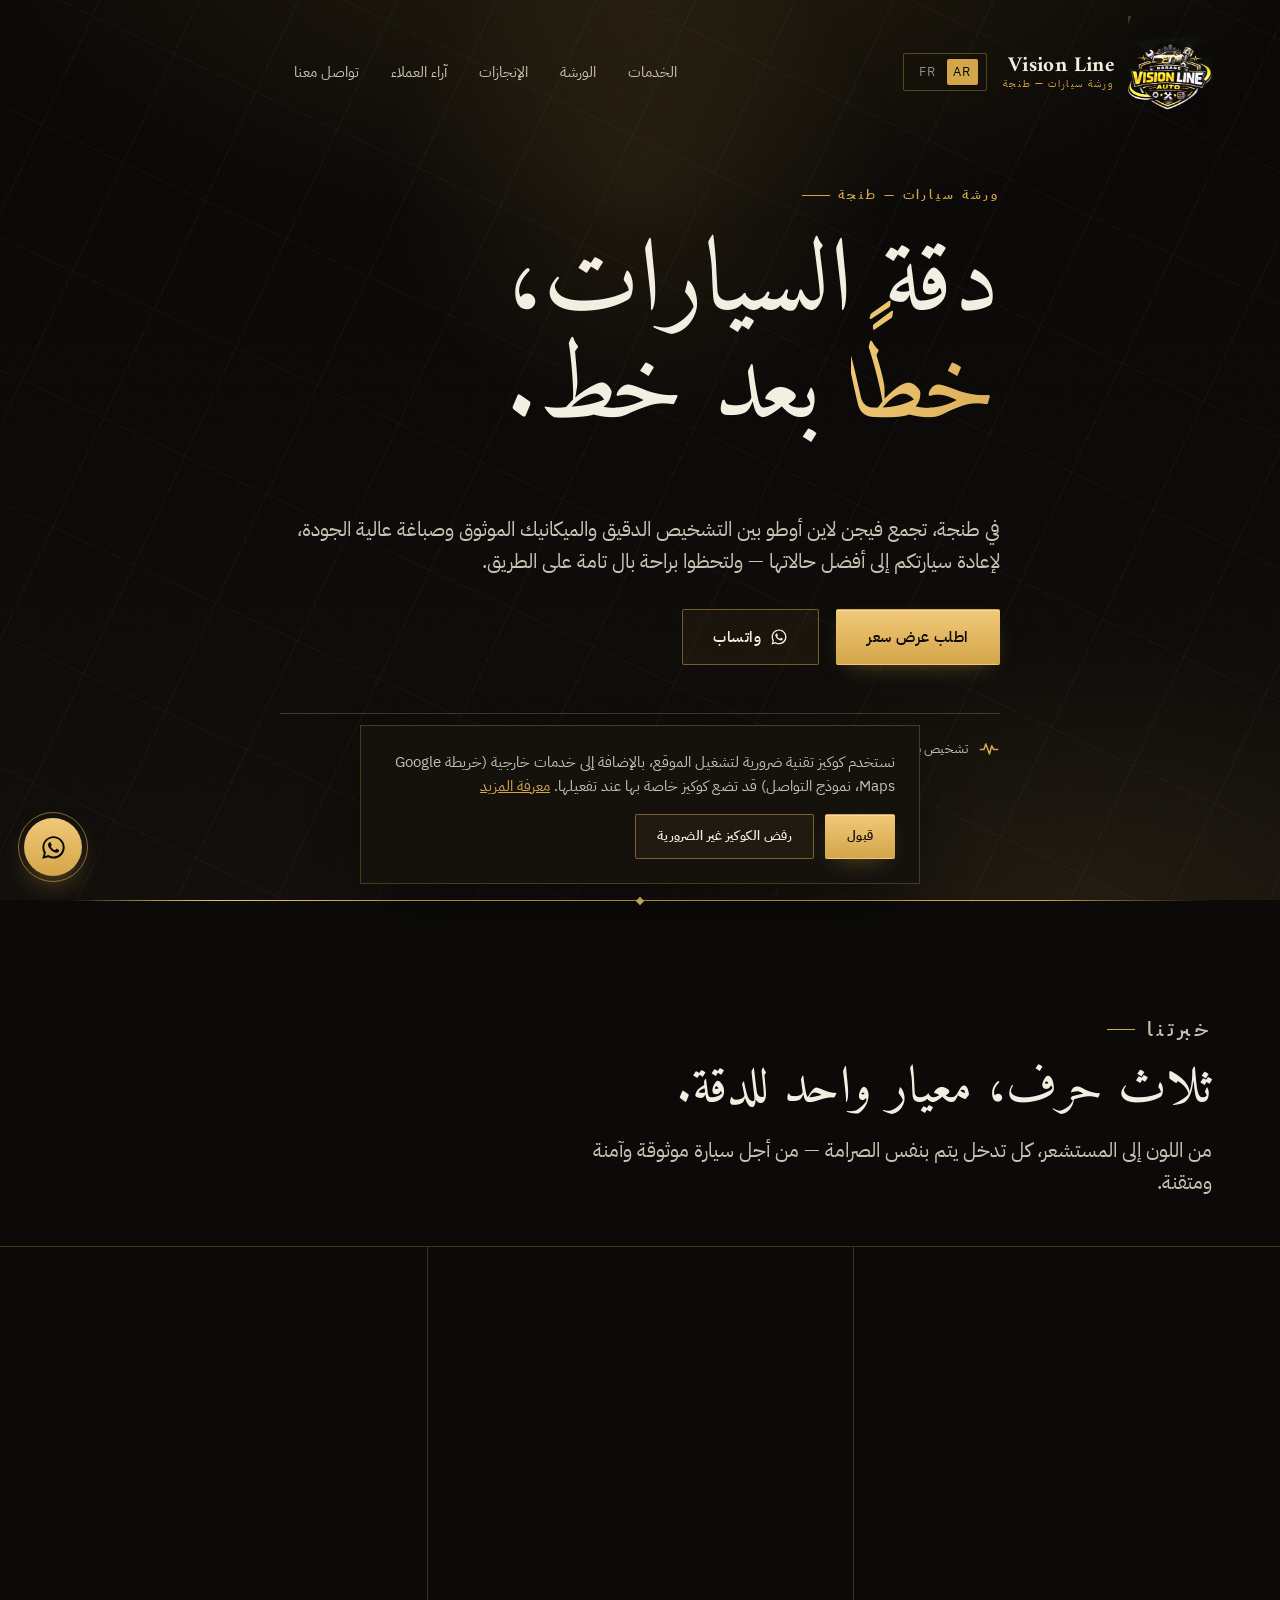
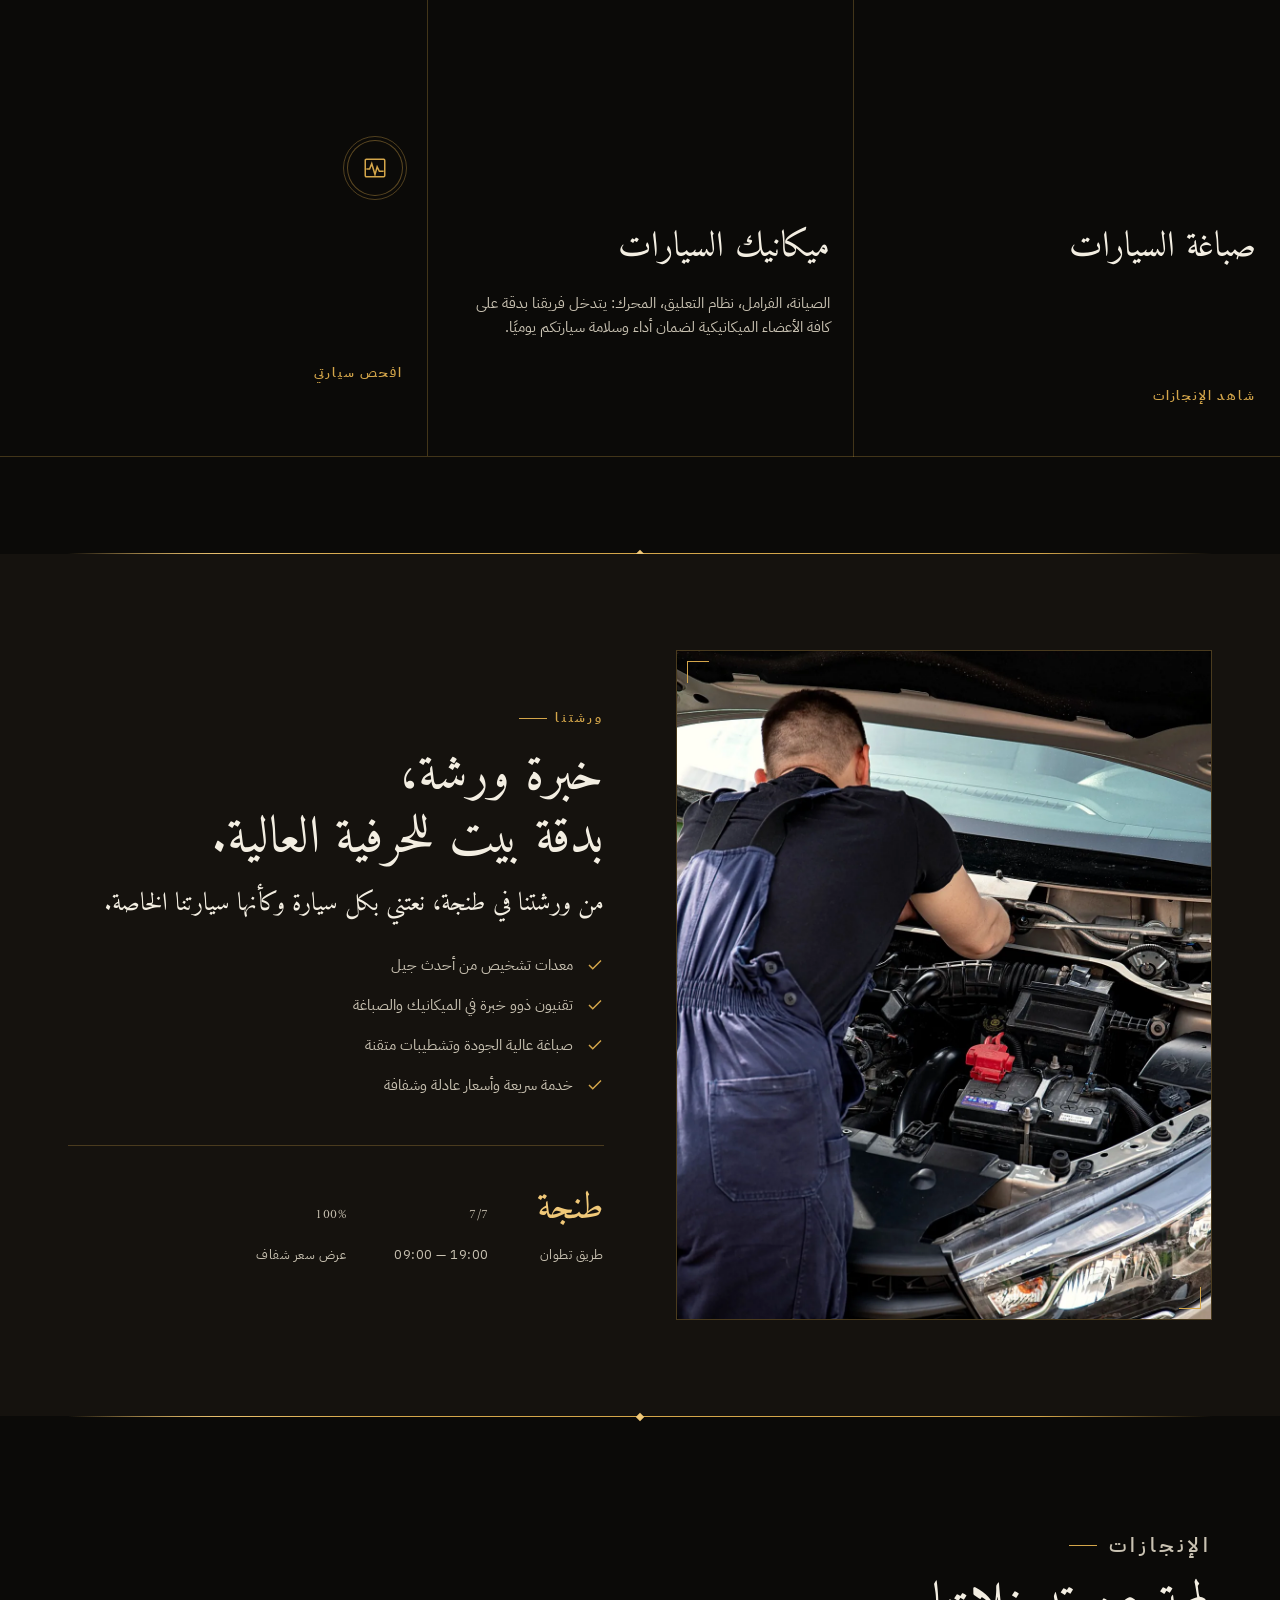
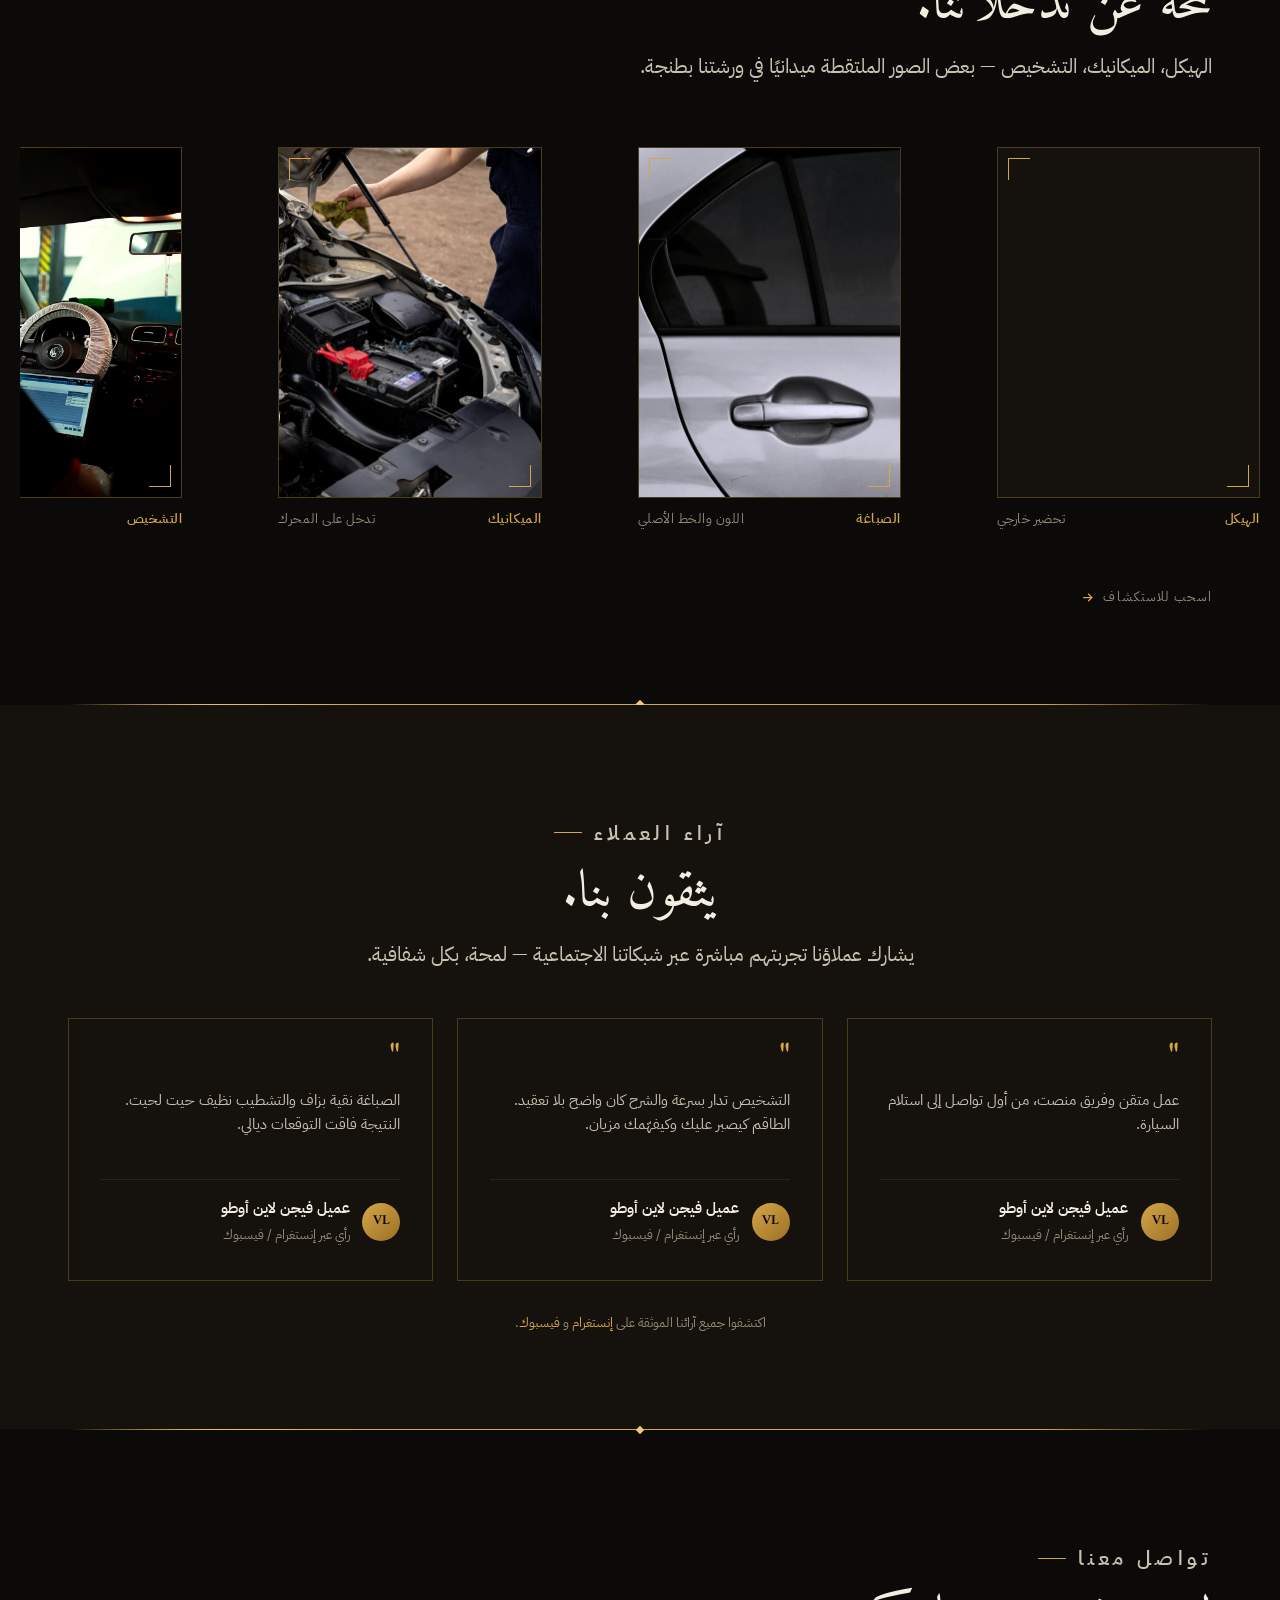
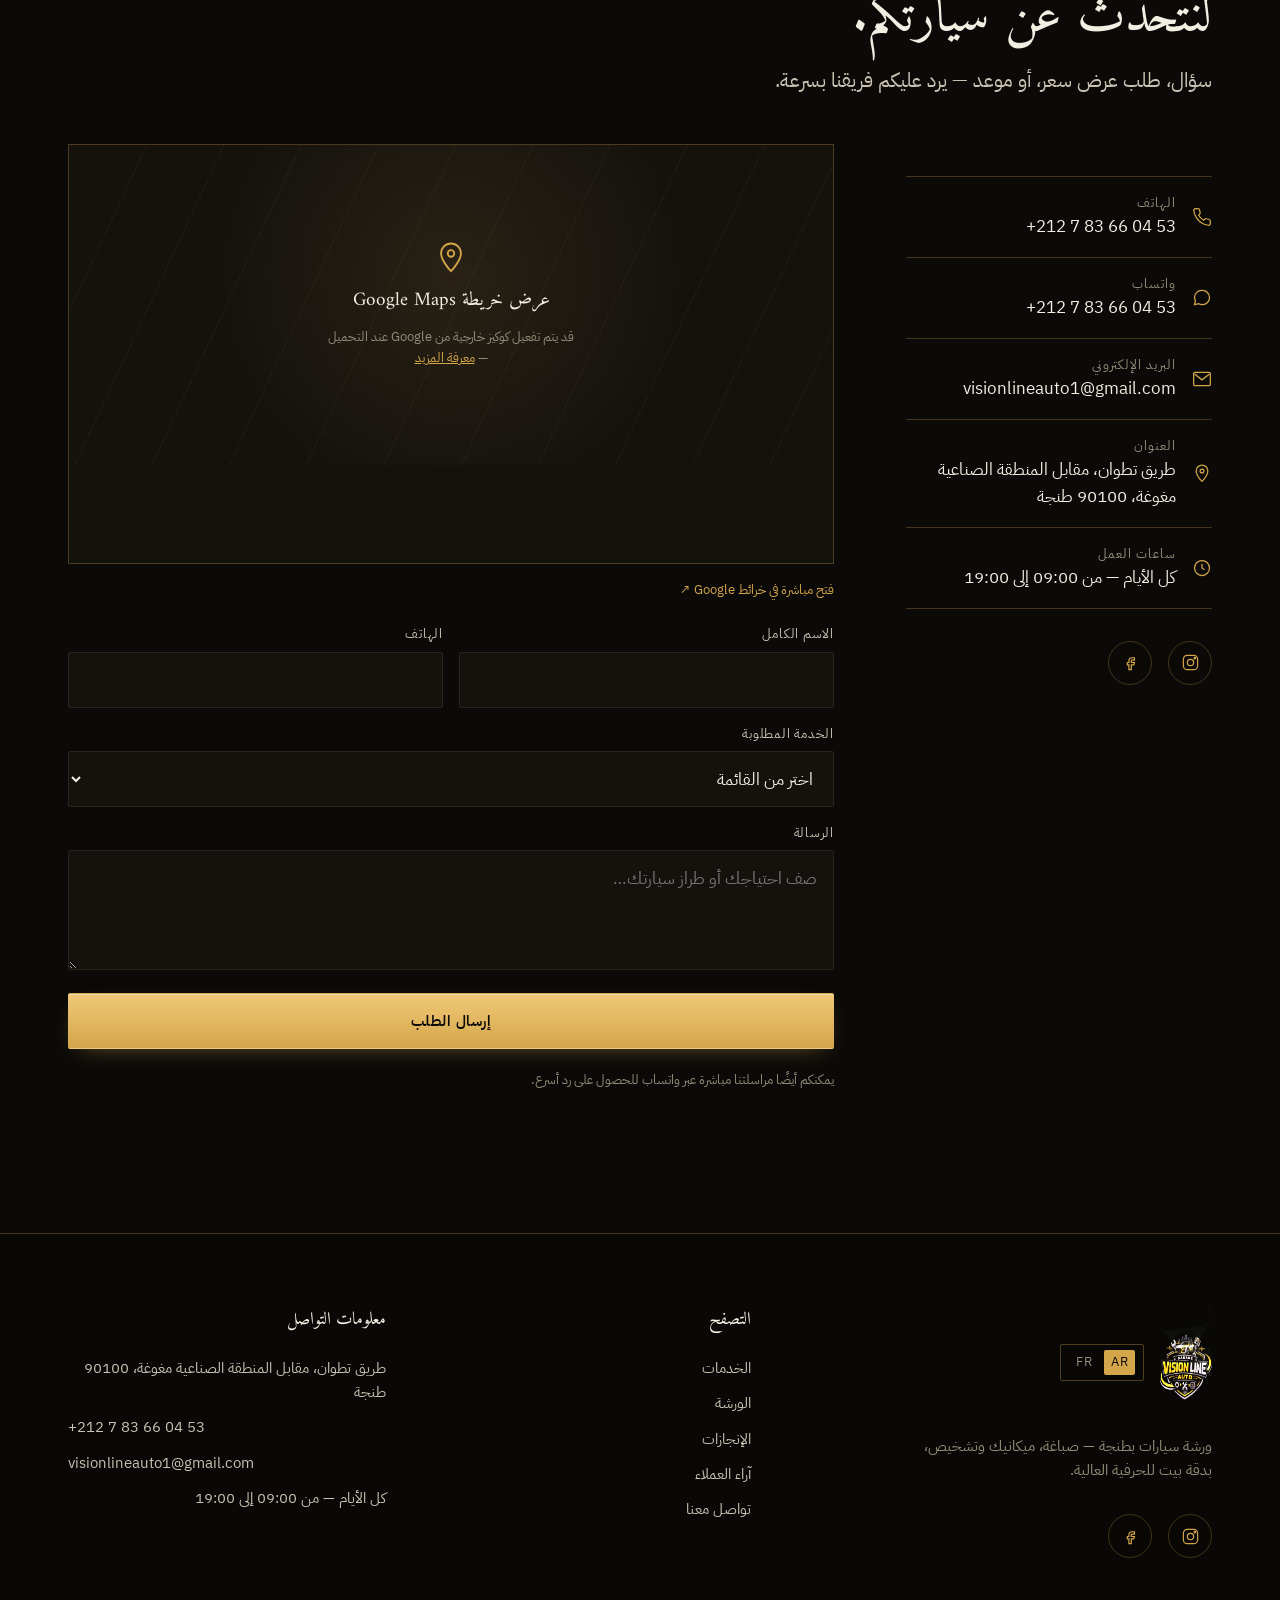
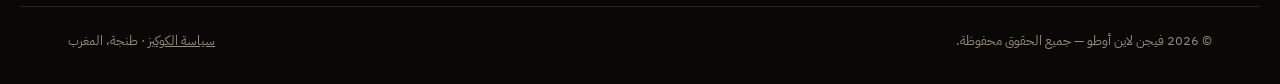
==== commit 6c810906: "Traduit 2 avis clients en darija marocaine, garde 1 avis en arabe classique" ====
--- a/ar/index.html
+++ b/ar/index.html
@@ -336,7 +336,7 @@
         </article>
         <article class="testi-card">
           <span class="testi-quote">"</span>
-          <p class="body">تشخيص سريع وشرح واضح دون تعقيد. فريق يأخذ وقته الكافي للشرح.</p>
+          <p class="body">التشخيص تدار بسرعة والشرح كان واضح بلا تعقيد. الطاقم كيصبر عليك وكيفهّمك مزيان.</p>
           <div class="testi-person">
             <div class="testi-avatar">VL</div>
             <div><b>عميل فيجن لاين أوطو</b><span>رأي عبر إنستغرام / فيسبوك</span></div>
@@ -344,7 +344,7 @@
         </article>
         <article class="testi-card">
           <span class="testi-quote">"</span>
-          <p class="body">صباغة لا تشوبها شائبة وتشطيبات نظيفة جدًا. نتيجة تضاهي التوقعات.</p>
+          <p class="body">الصباغة نقية بزاف والتشطيب نظيف حيت لحيت. النتيجة فاقت التوقعات ديالي.</p>
           <div class="testi-person">
             <div class="testi-avatar">VL</div>
             <div><b>عميل فيجن لاين أوطو</b><span>رأي عبر إنستغرام / فيسبوك</span></div>
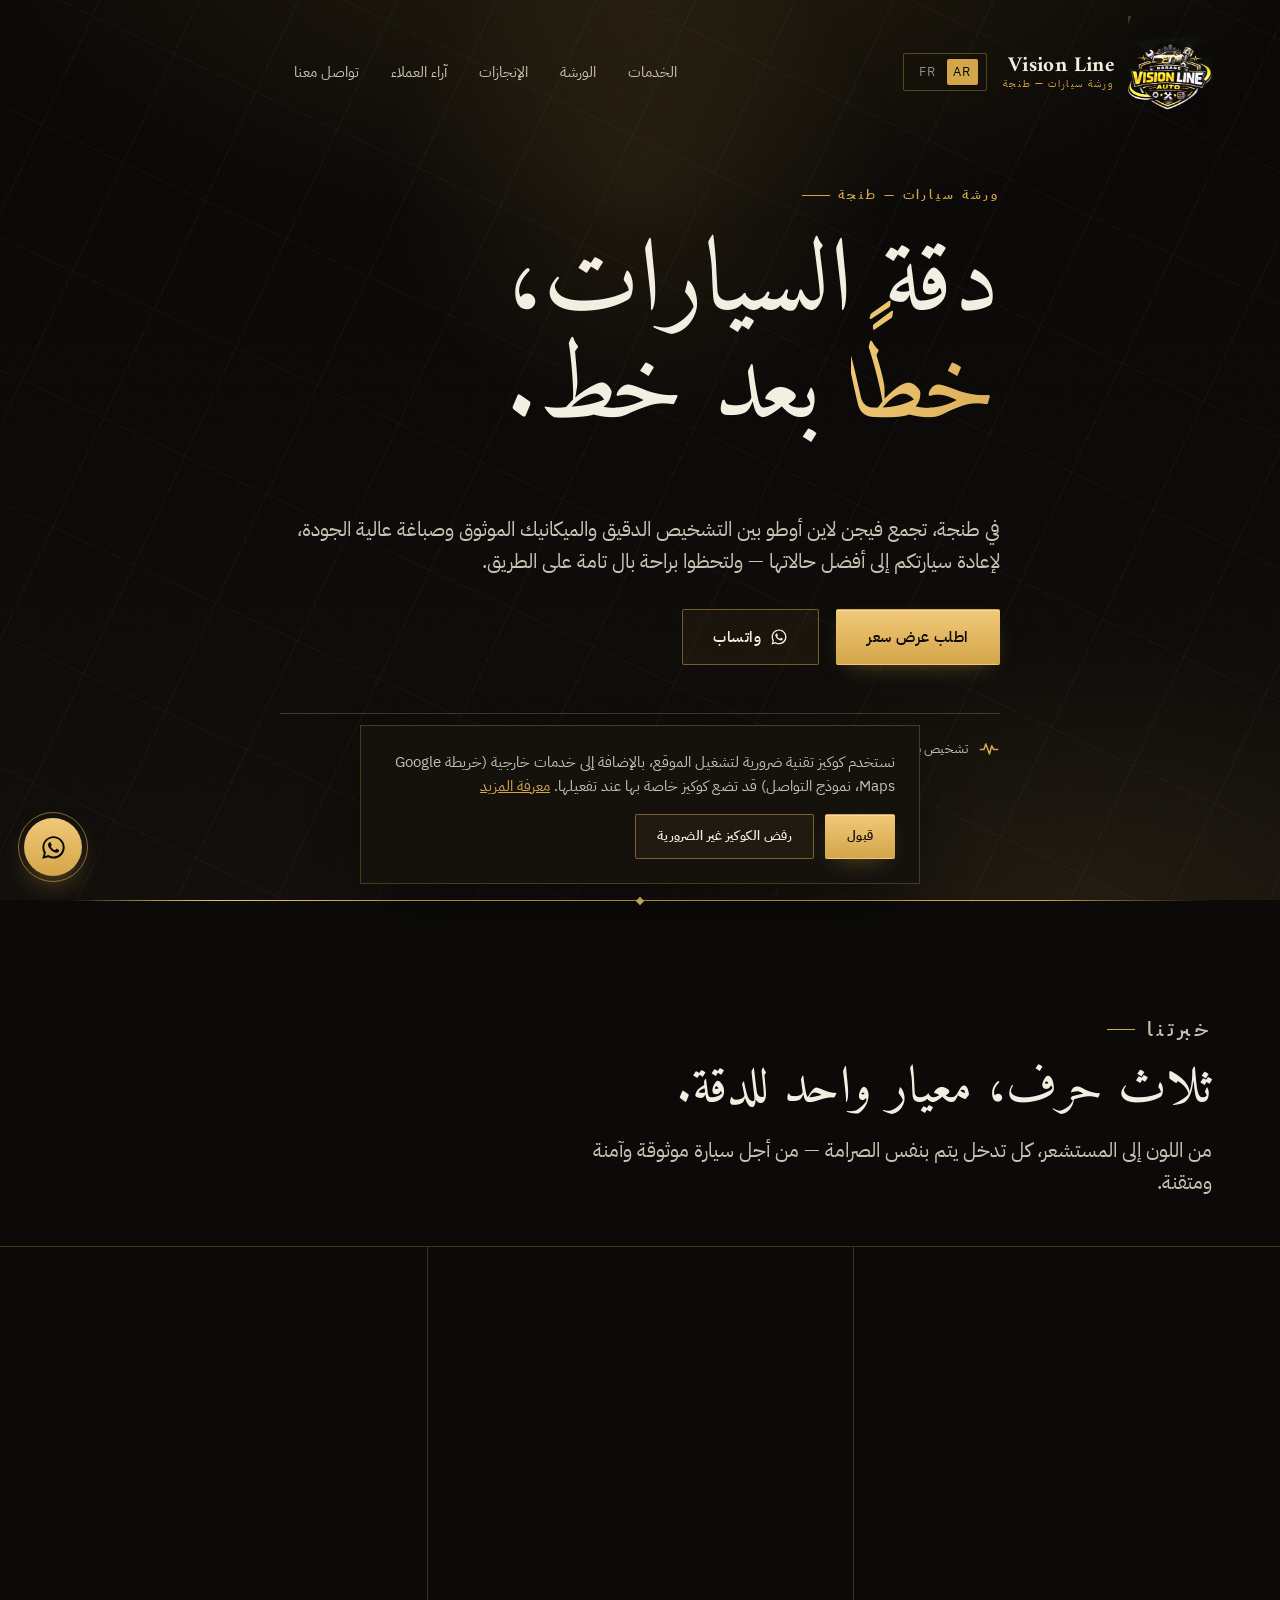
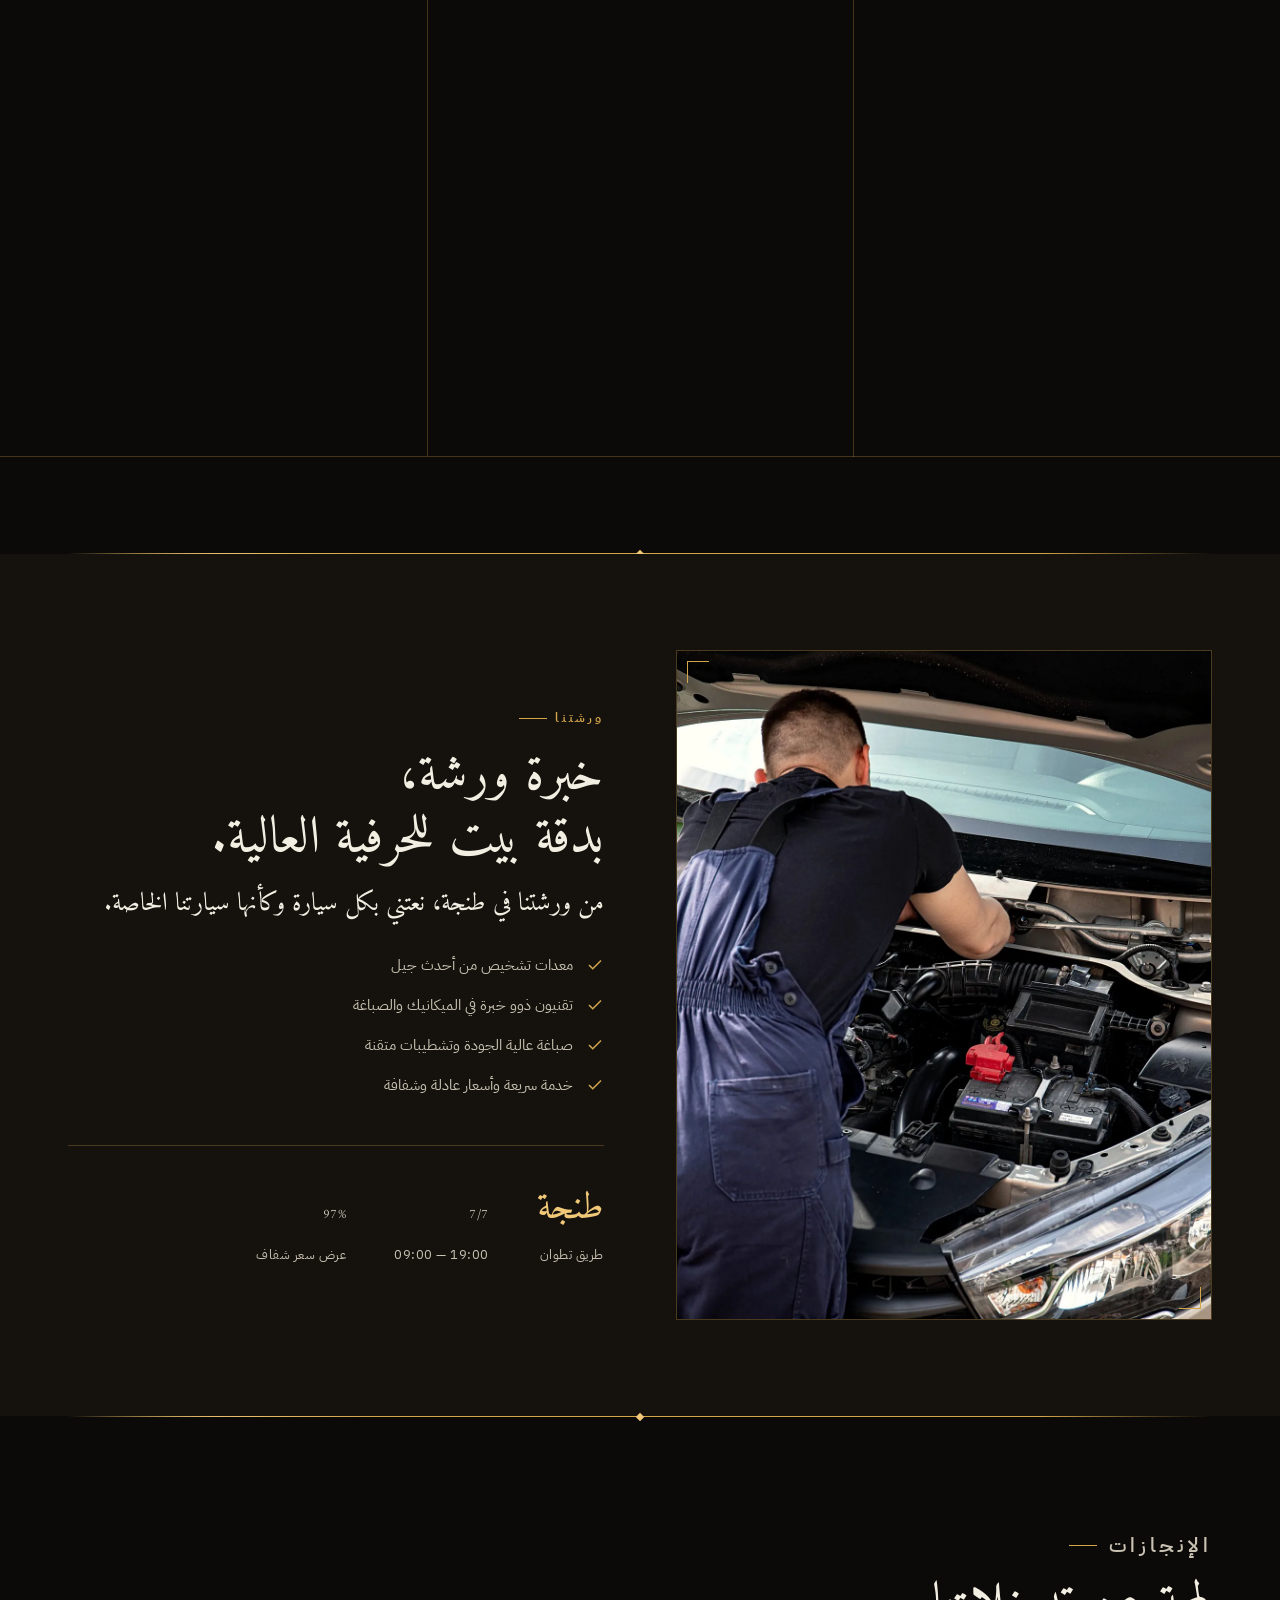
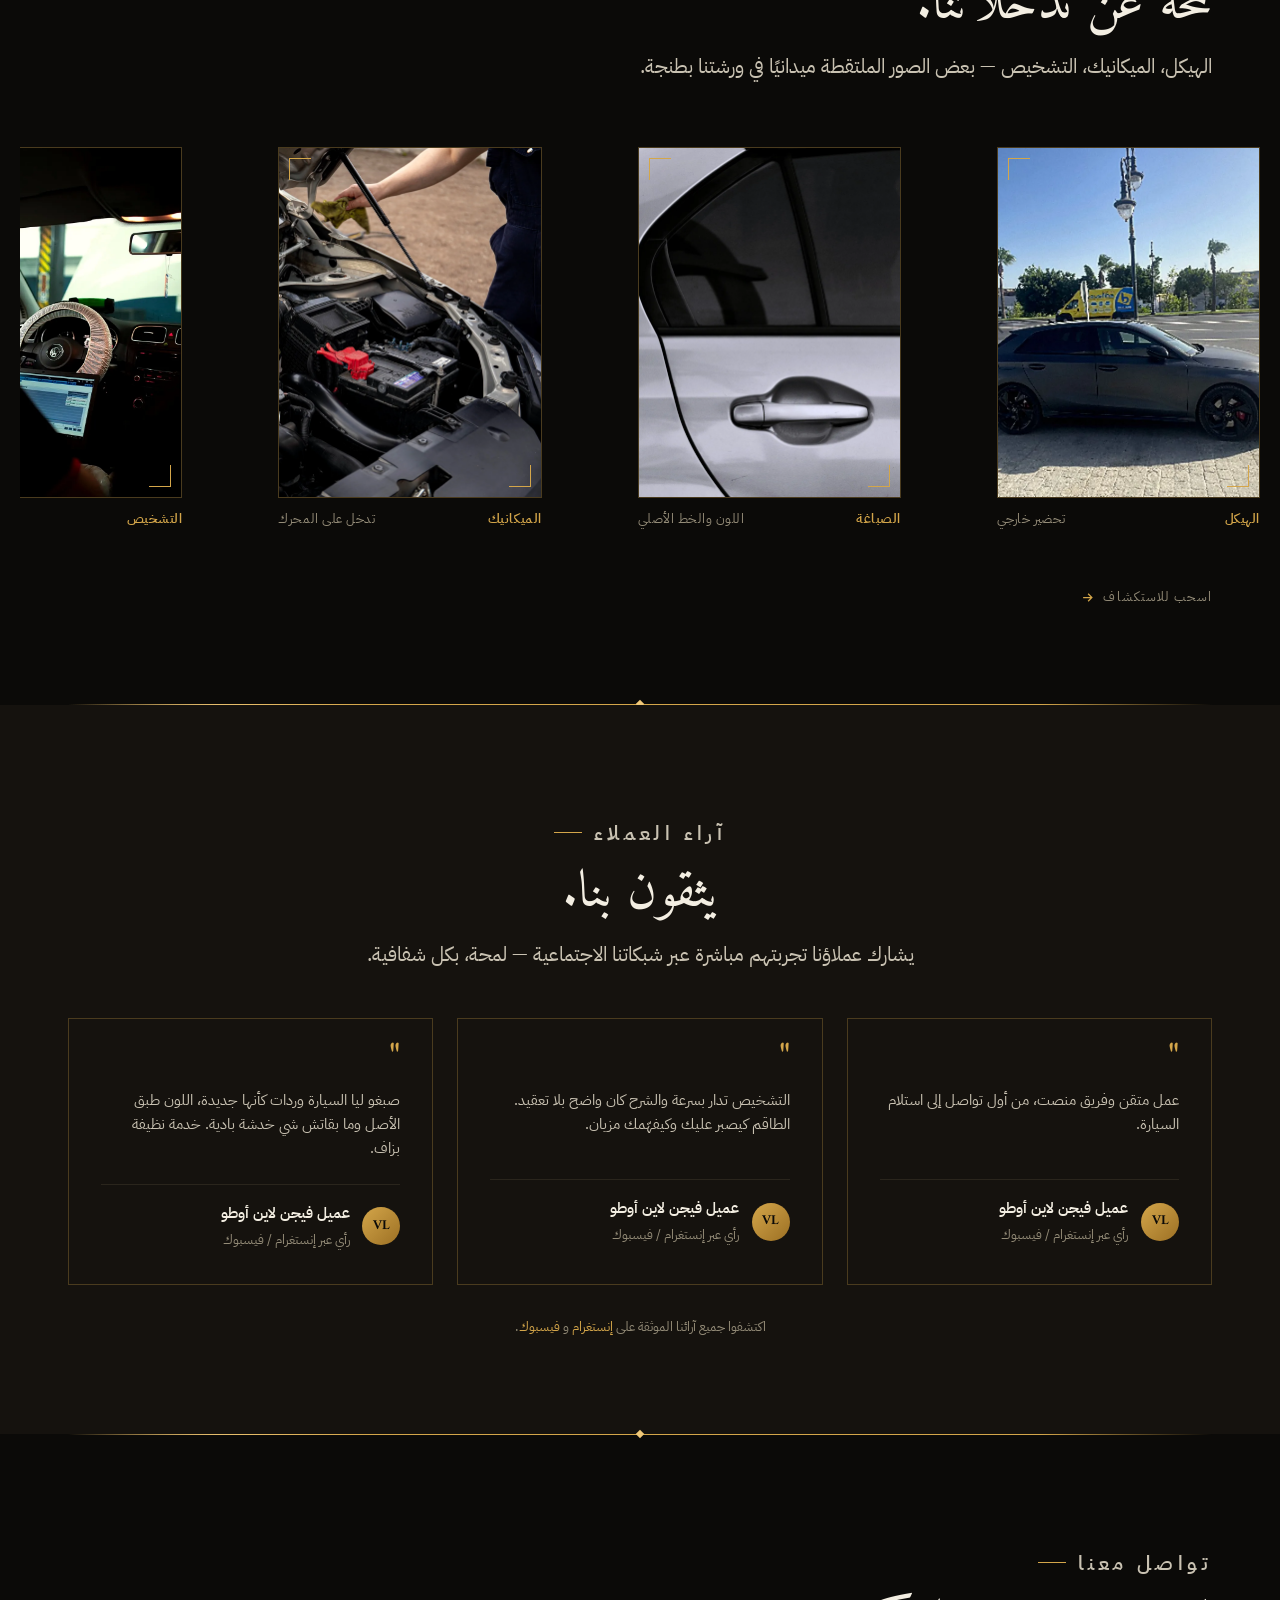
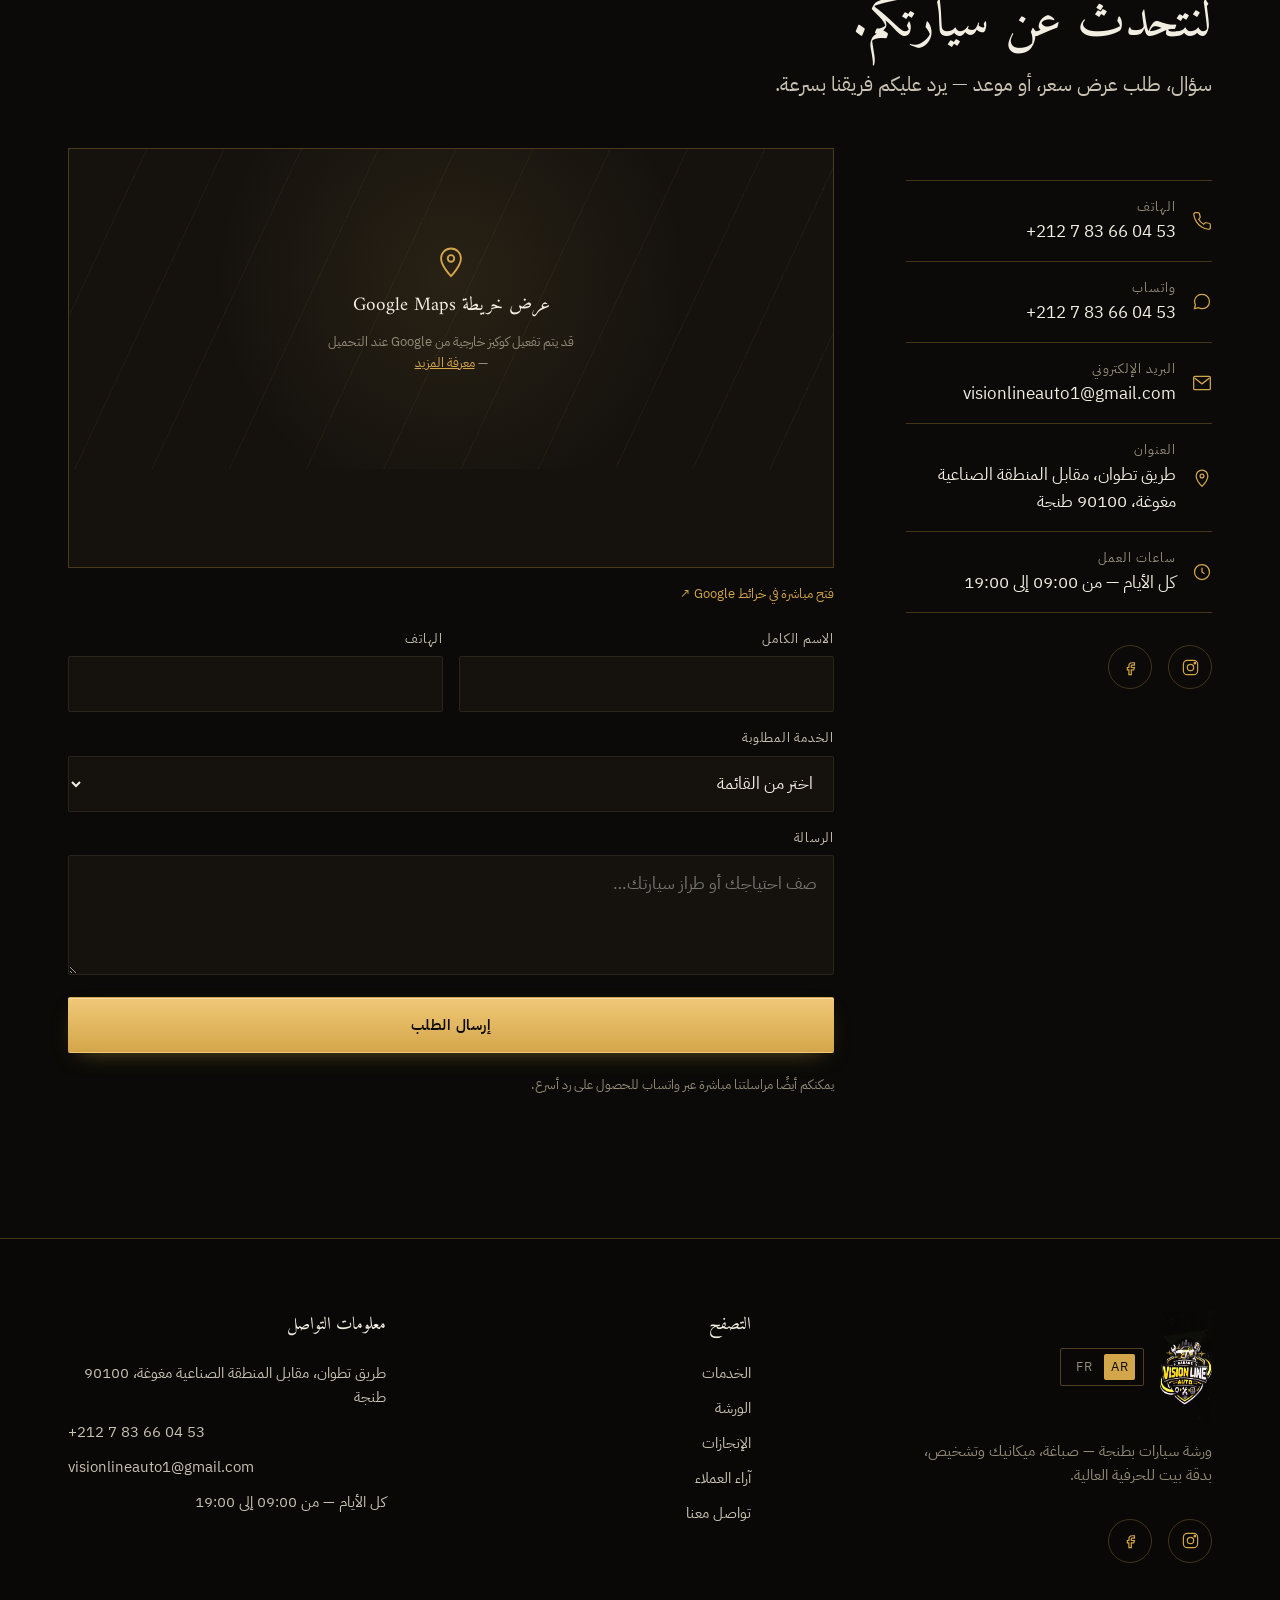
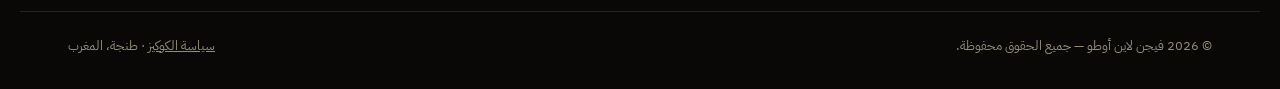
==== commit 672f40b0: "Reformule l'avis darija sur la peinture automobile" ====
--- a/ar/index.html
+++ b/ar/index.html
@@ -344,7 +344,7 @@
         </article>
         <article class="testi-card">
           <span class="testi-quote">"</span>
-          <p class="body">الصباغة نقية بزاف والتشطيب نظيف حيت لحيت. النتيجة فاقت التوقعات ديالي.</p>
+          <p class="body">صبغو ليا السيارة وردات كأنها جديدة، اللون طبق الأصل وما بقاتش شي خدشة بادية. خدمة نظيفة بزاف.</p>
           <div class="testi-person">
             <div class="testi-avatar">VL</div>
             <div><b>عميل فيجن لاين أوطو</b><span>رأي عبر إنستغرام / فيسبوك</span></div>
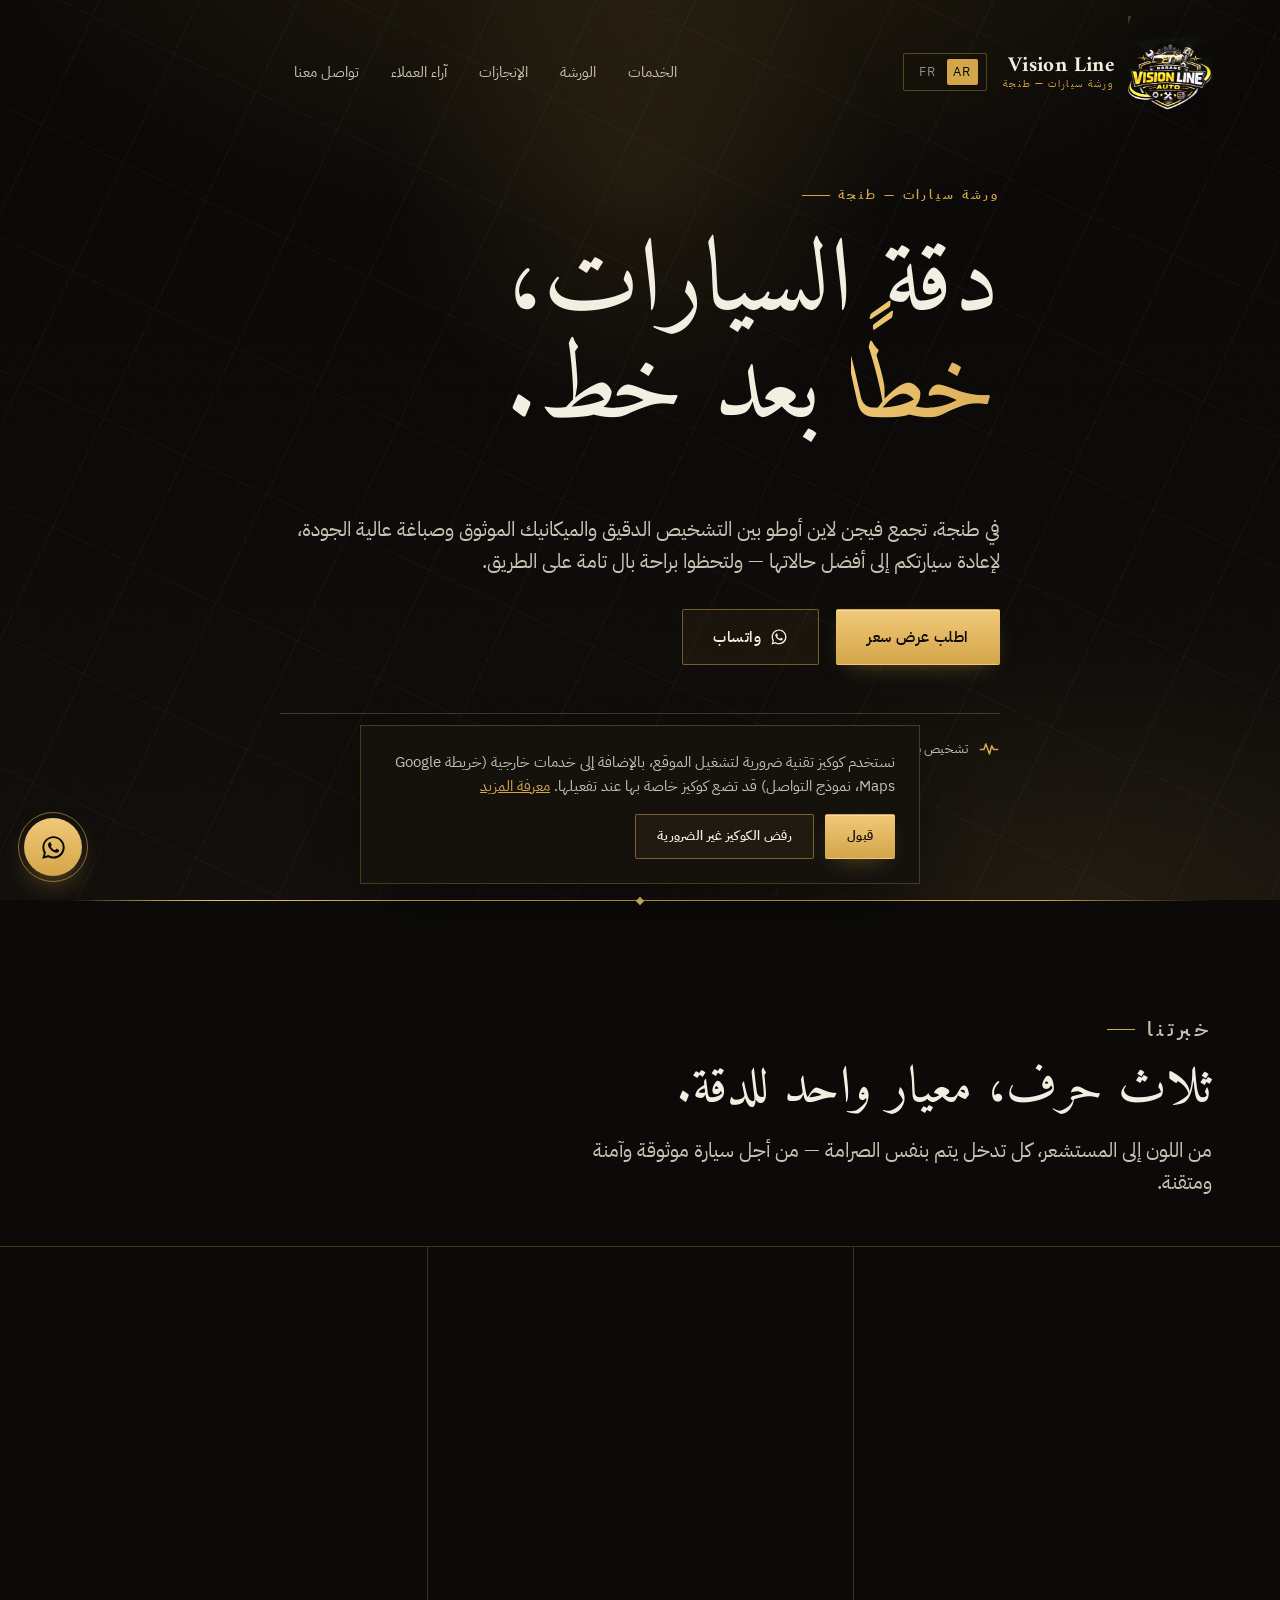
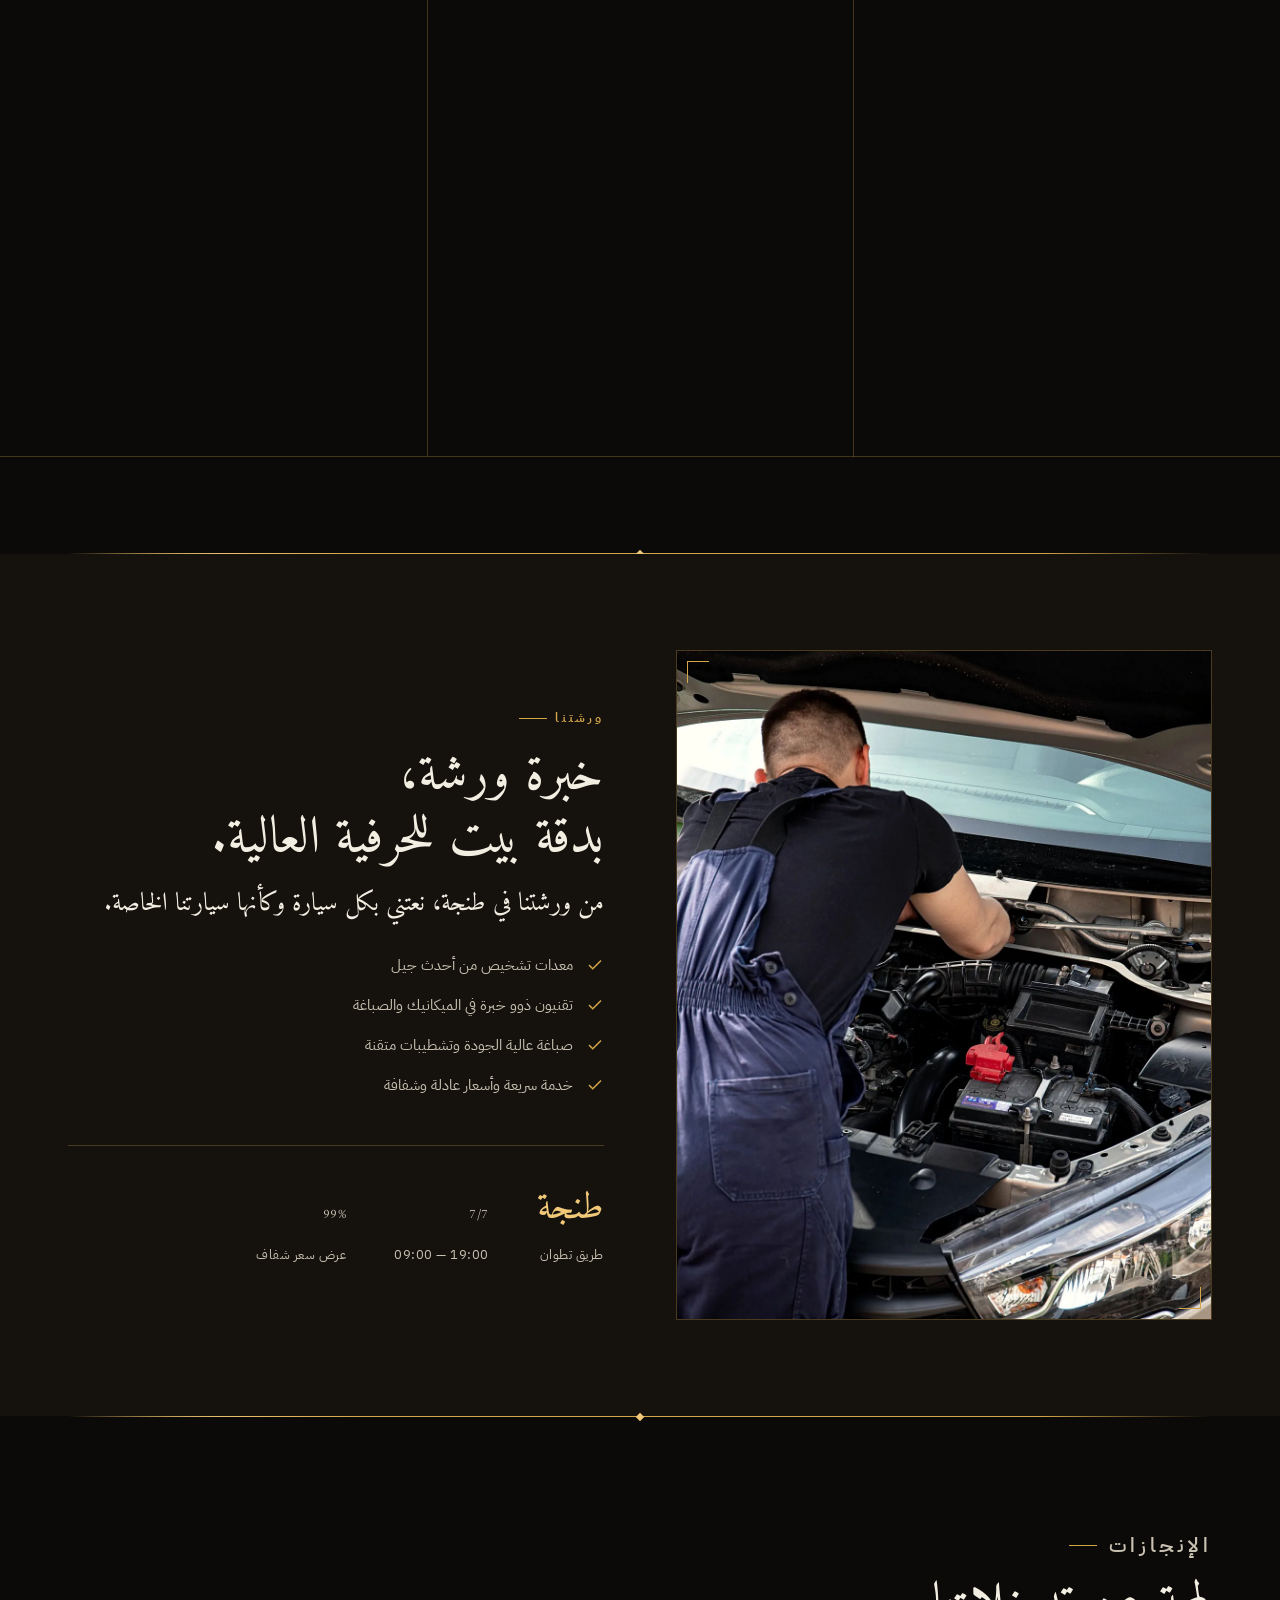
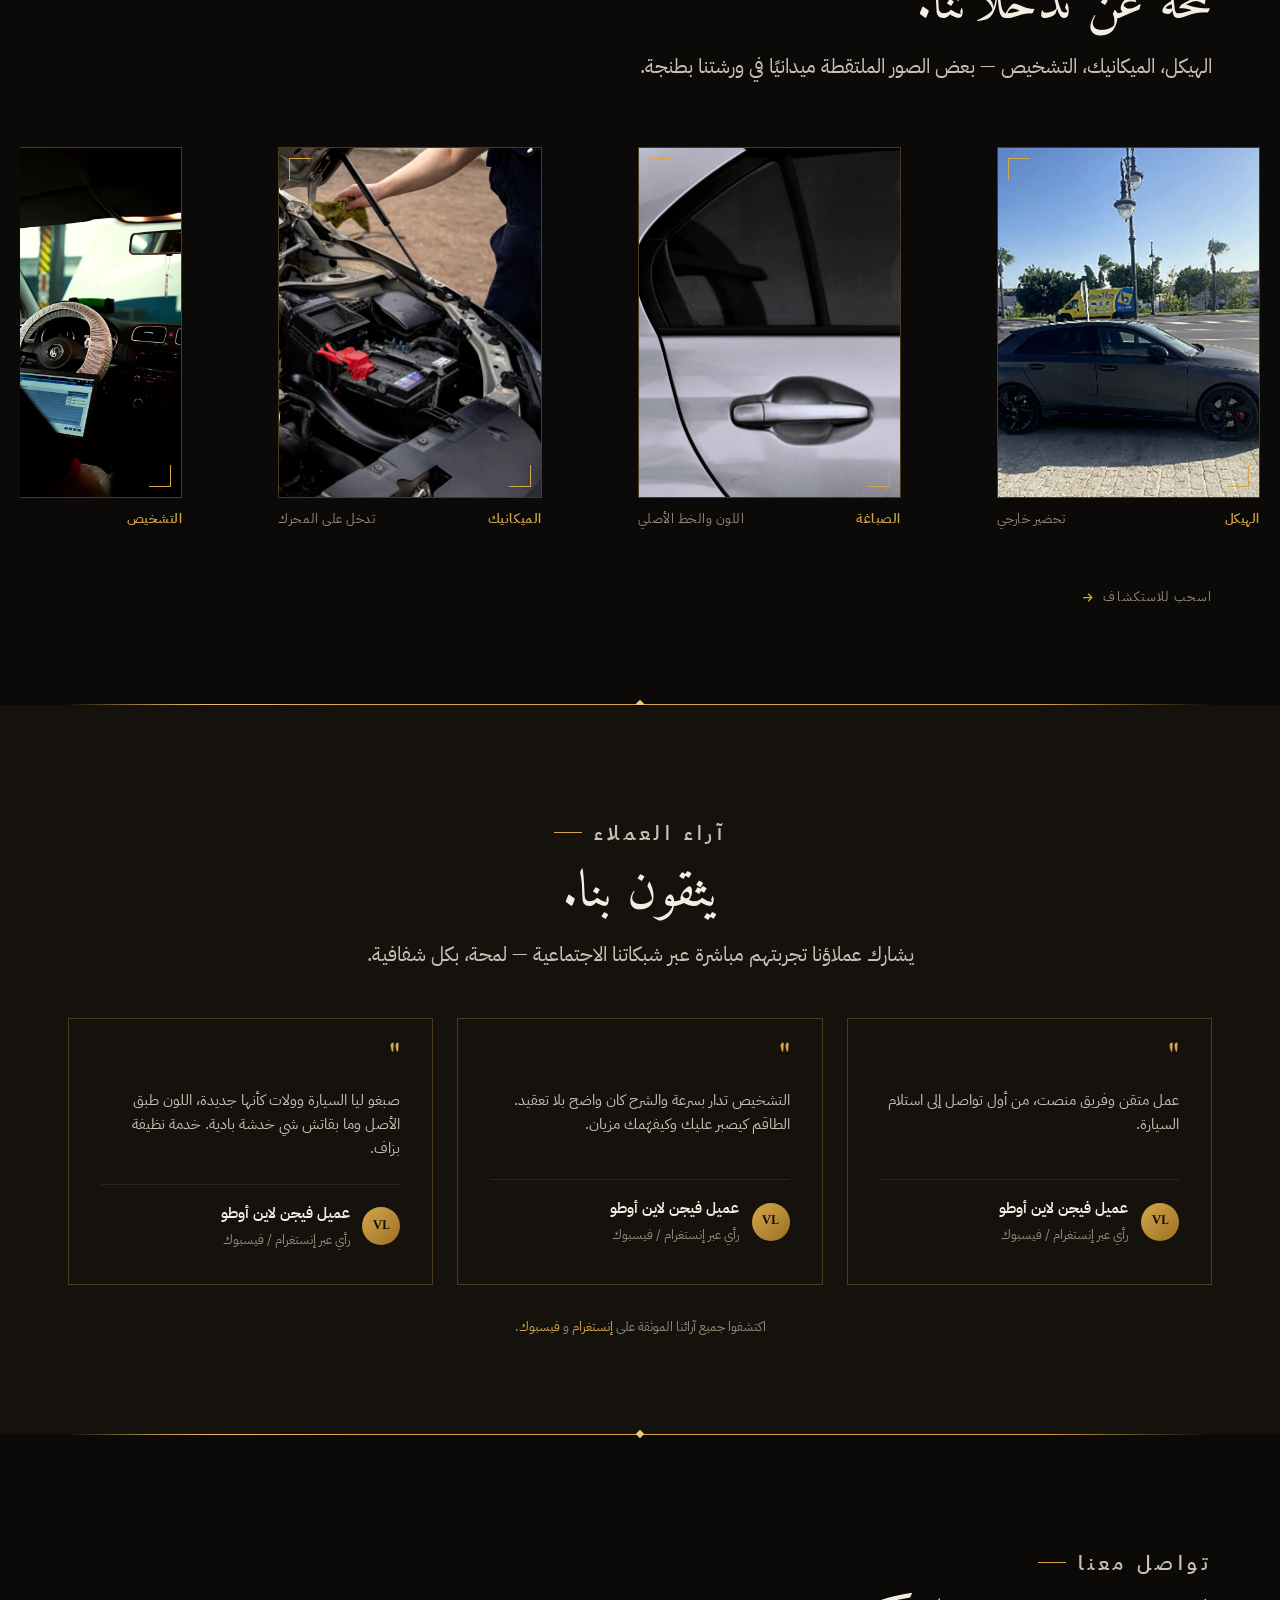
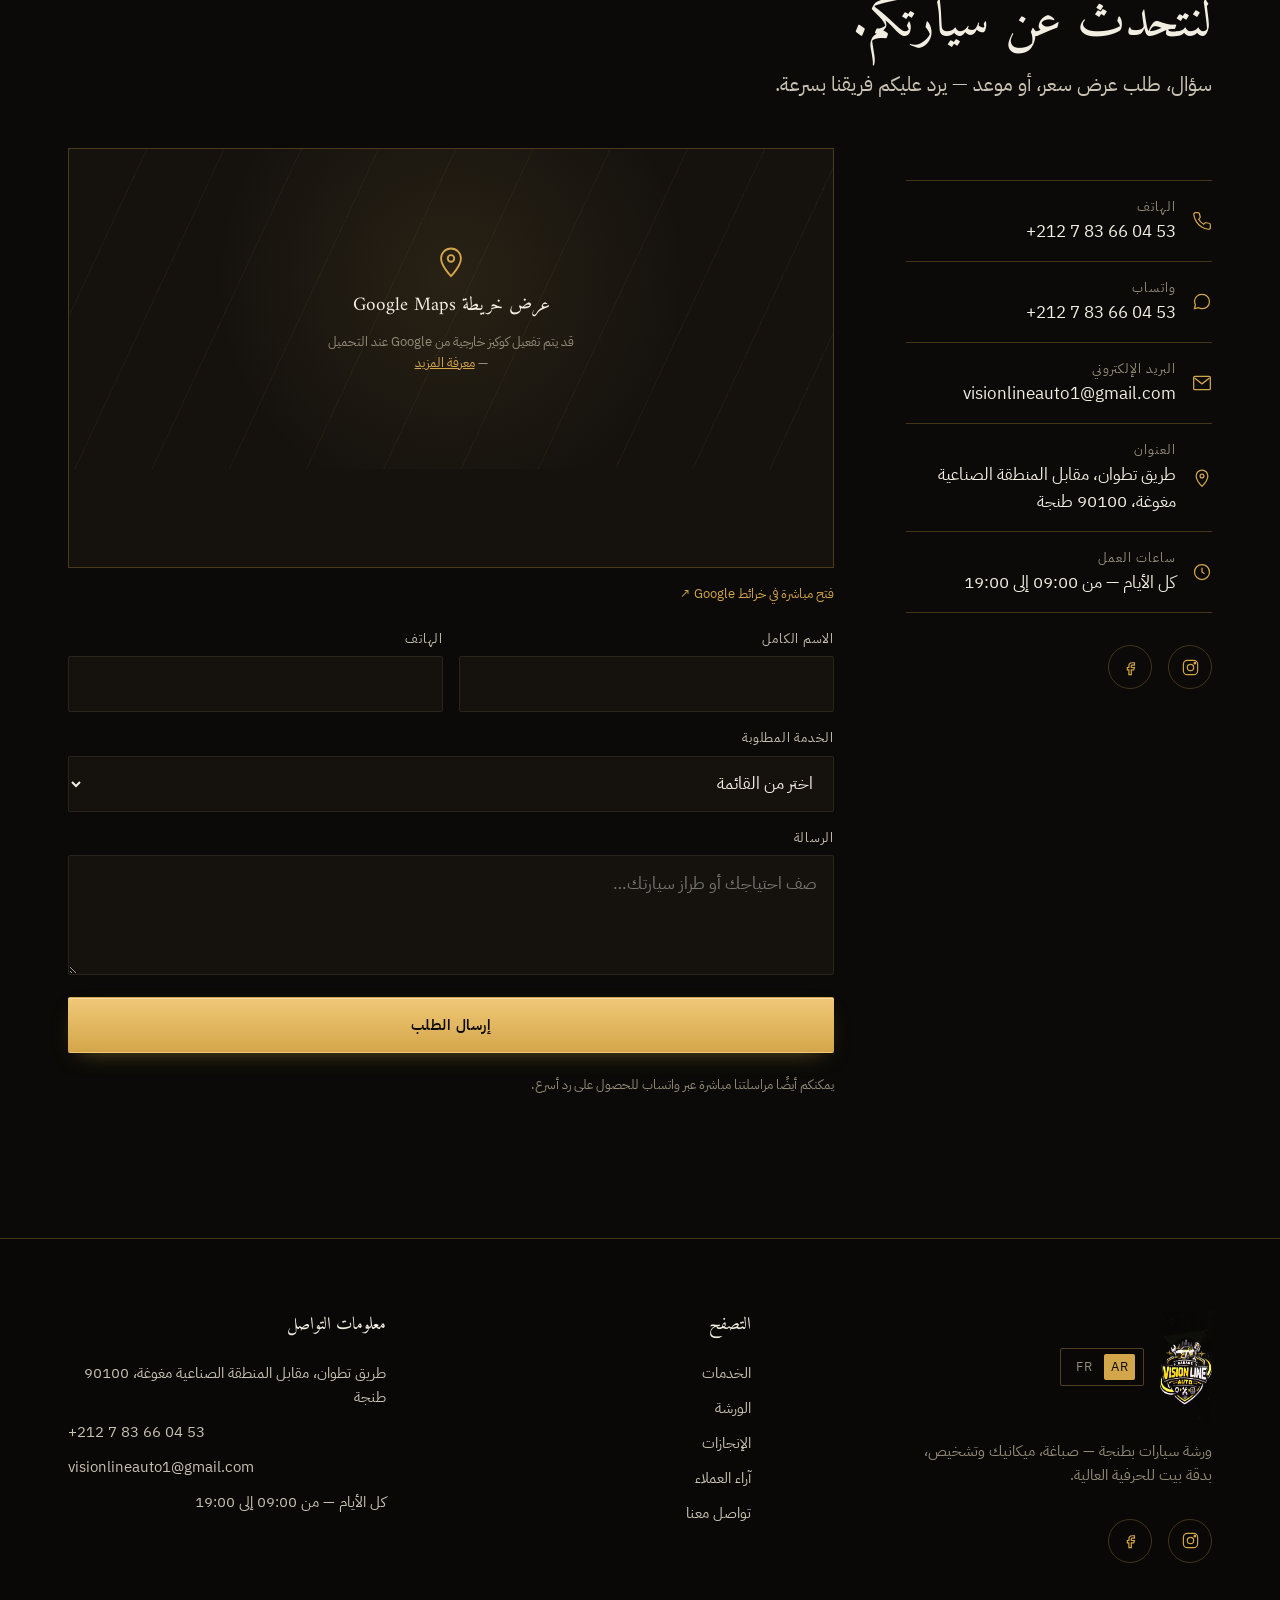
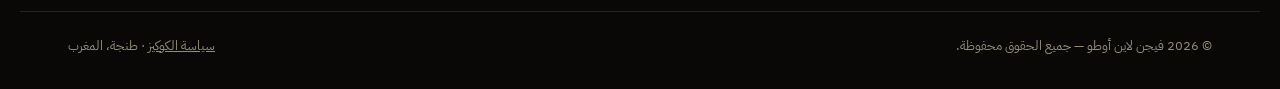
==== commit 5e2fe205: "Corrige le mot darija dans l'avis peinture (ولات au lieu de وردات)" ====
--- a/ar/index.html
+++ b/ar/index.html
@@ -344,7 +344,7 @@
         </article>
         <article class="testi-card">
           <span class="testi-quote">"</span>
-          <p class="body">صبغو ليا السيارة وردات كأنها جديدة، اللون طبق الأصل وما بقاتش شي خدشة بادية. خدمة نظيفة بزاف.</p>
+          <p class="body">صبغو ليا السيارة وولات كأنها جديدة، اللون طبق الأصل وما بقاتش شي خدشة بادية. خدمة نظيفة بزاف.</p>
           <div class="testi-person">
             <div class="testi-avatar">VL</div>
             <div><b>عميل فيجن لاين أوطو</b><span>رأي عبر إنستغرام / فيسبوك</span></div>
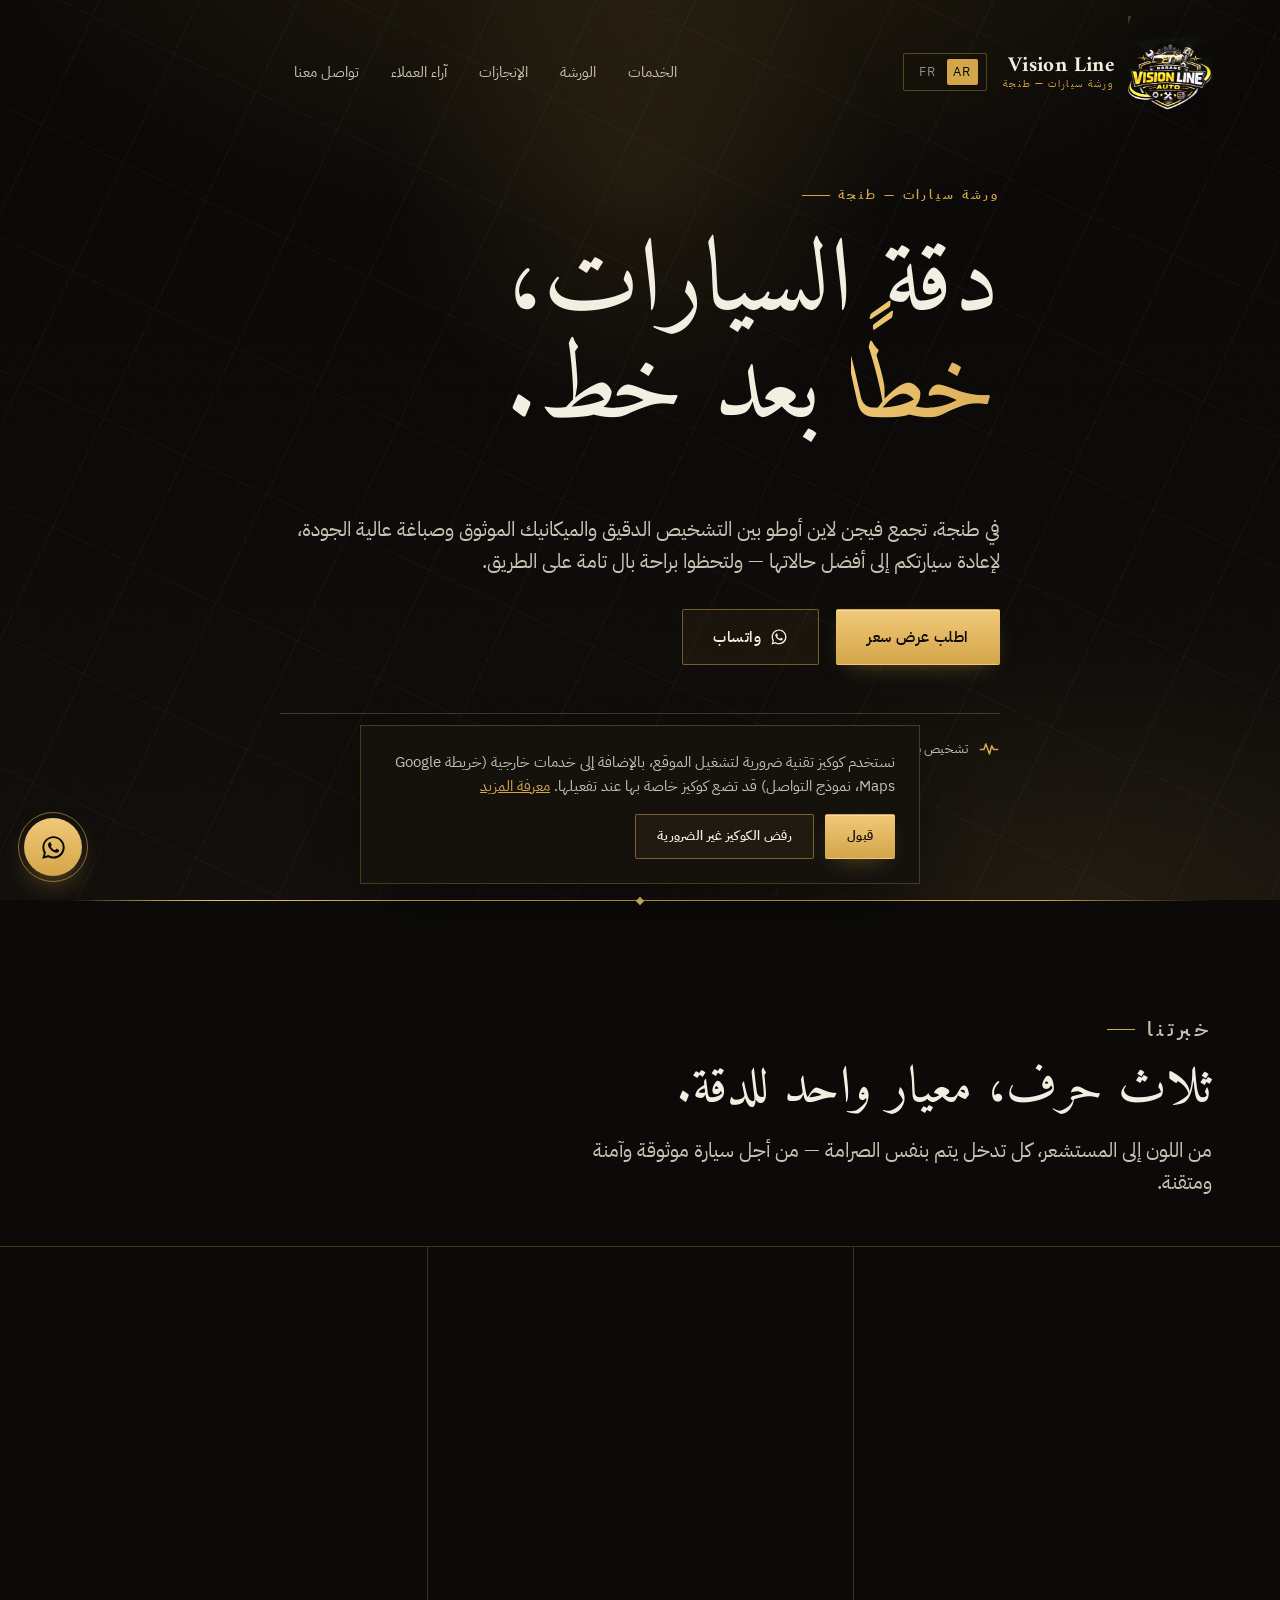
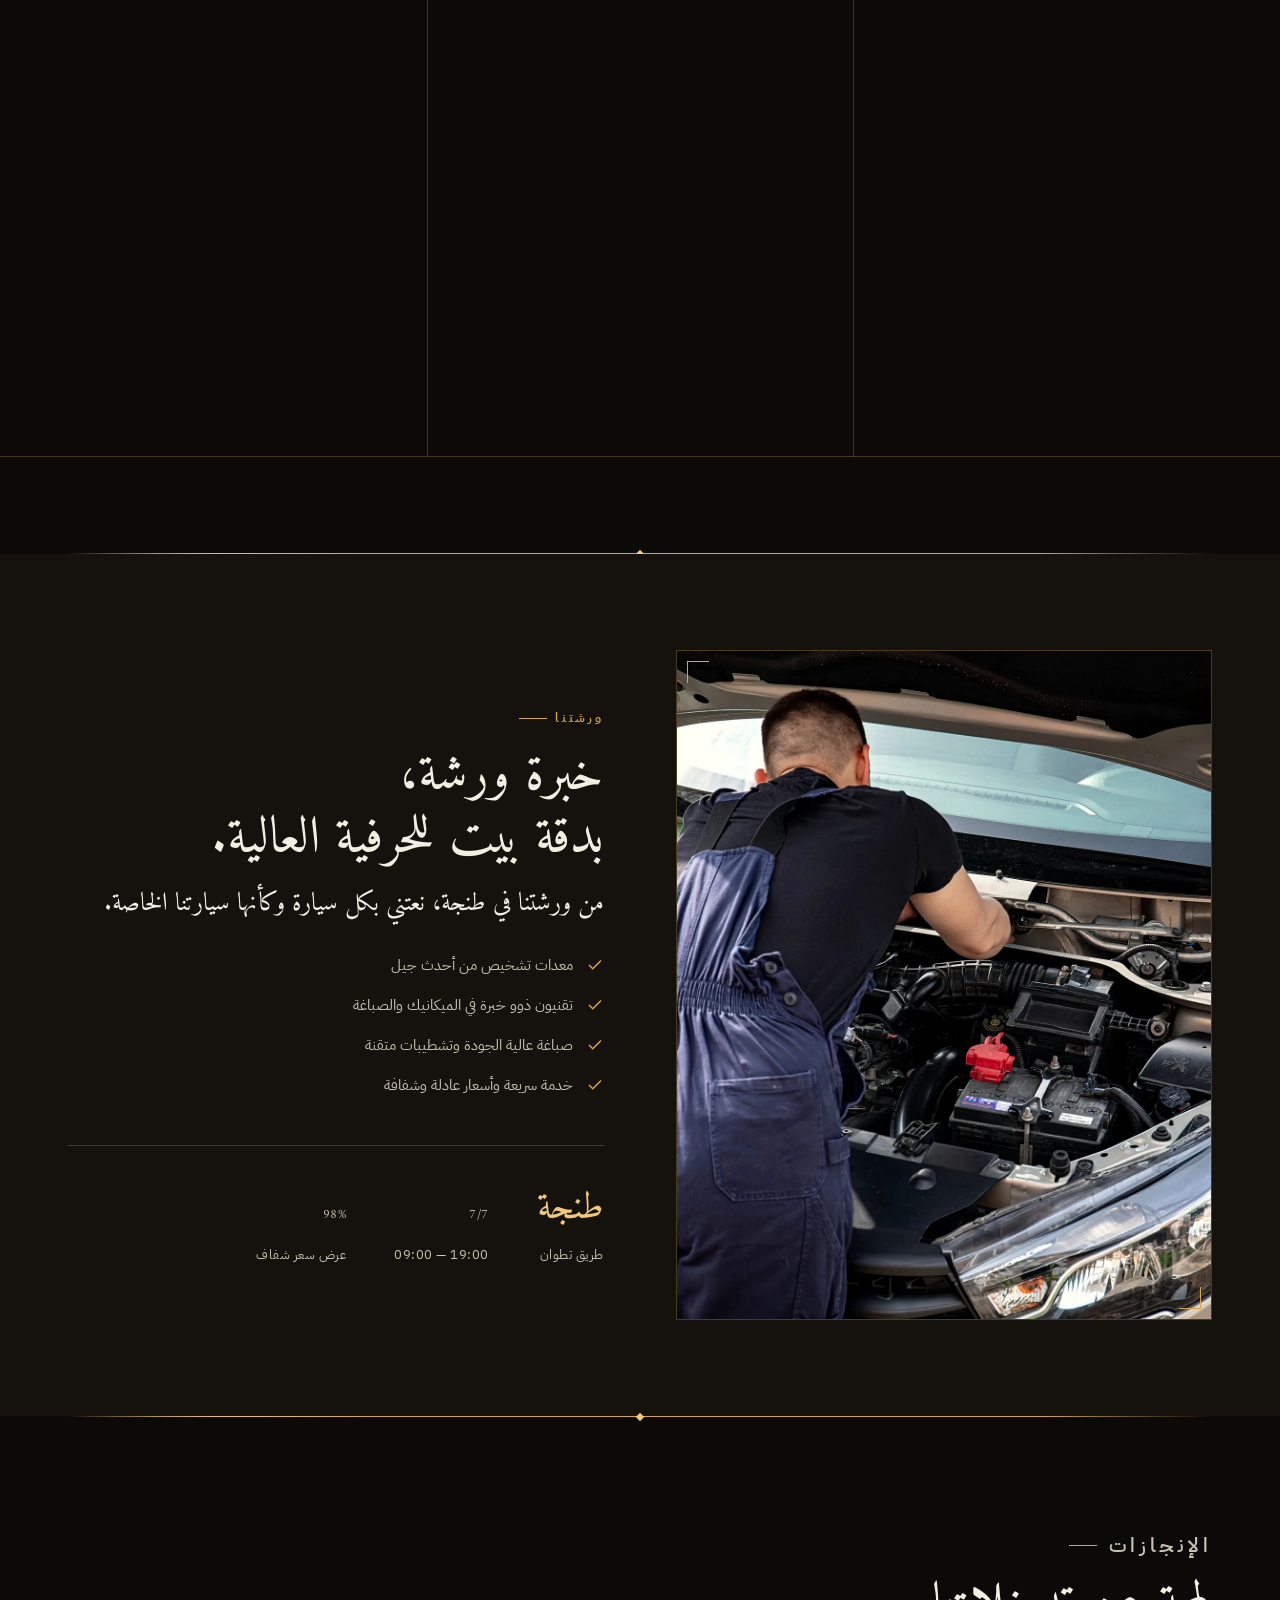
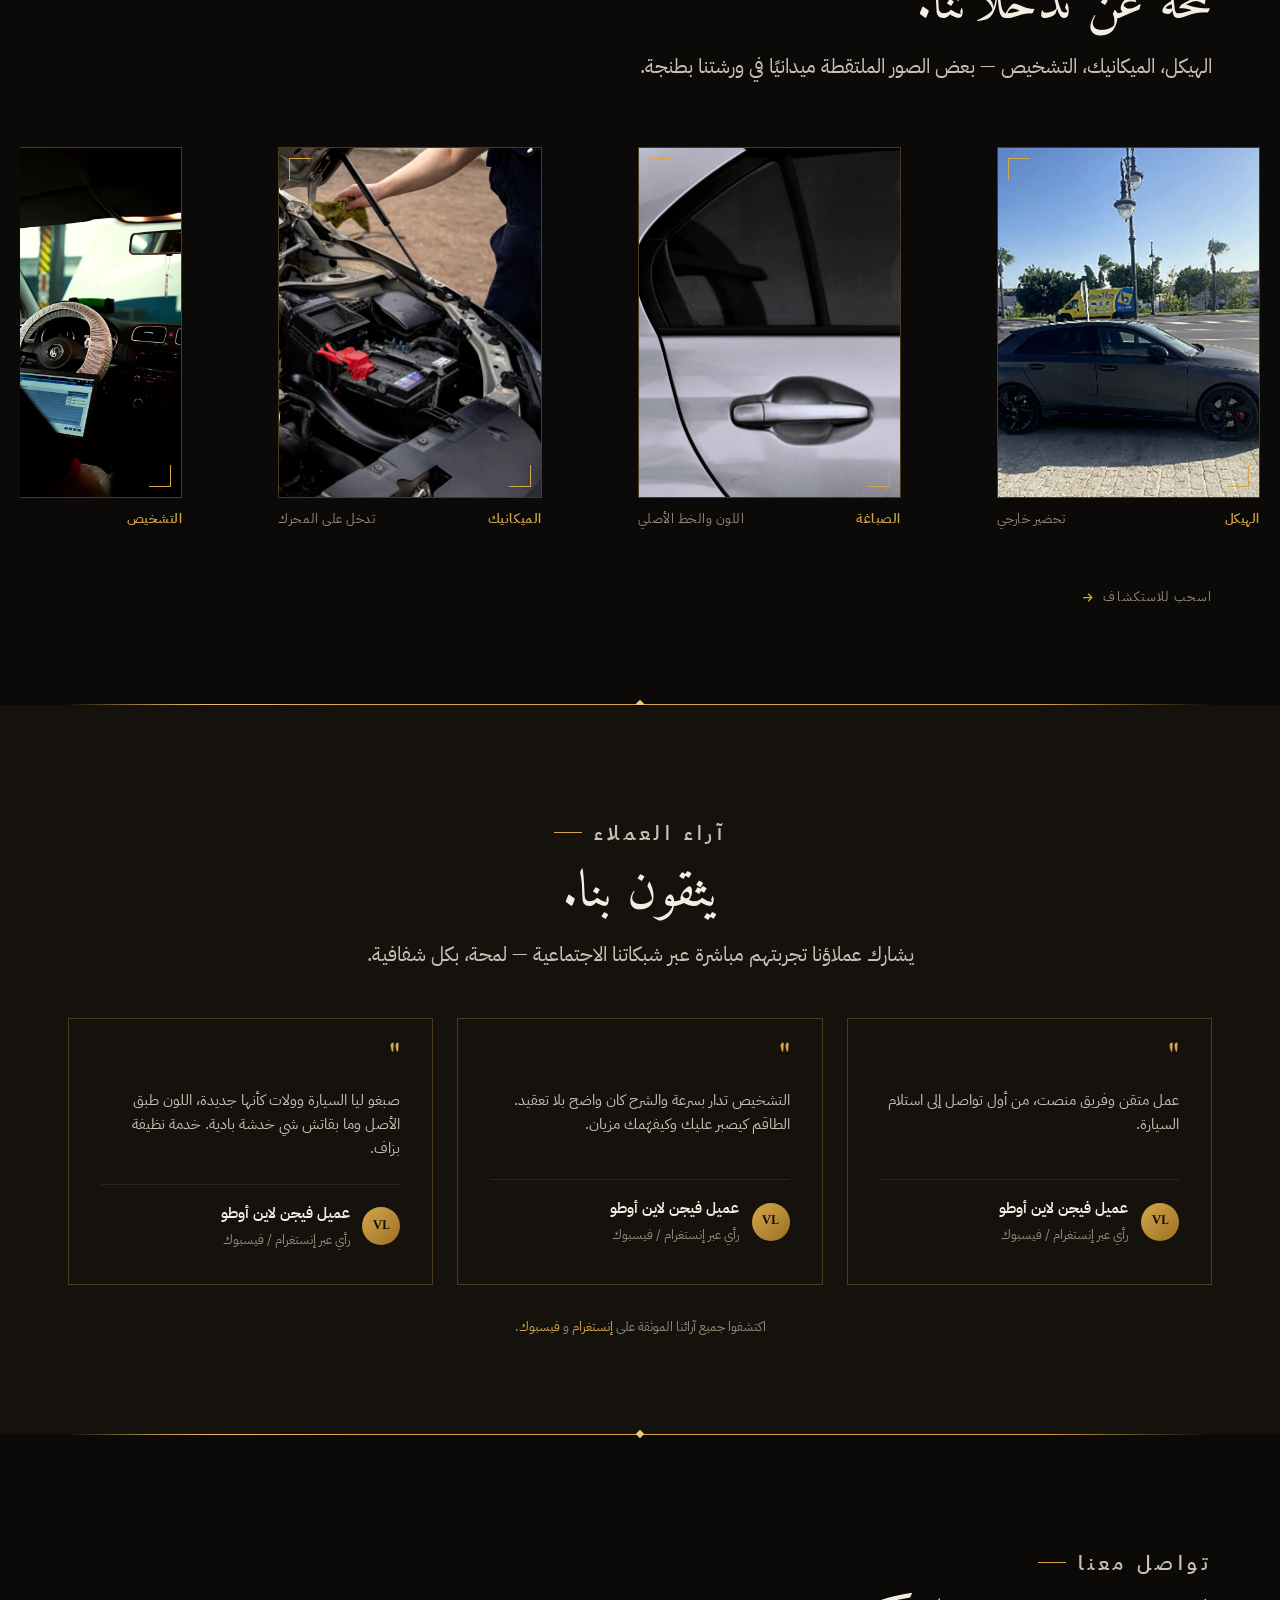
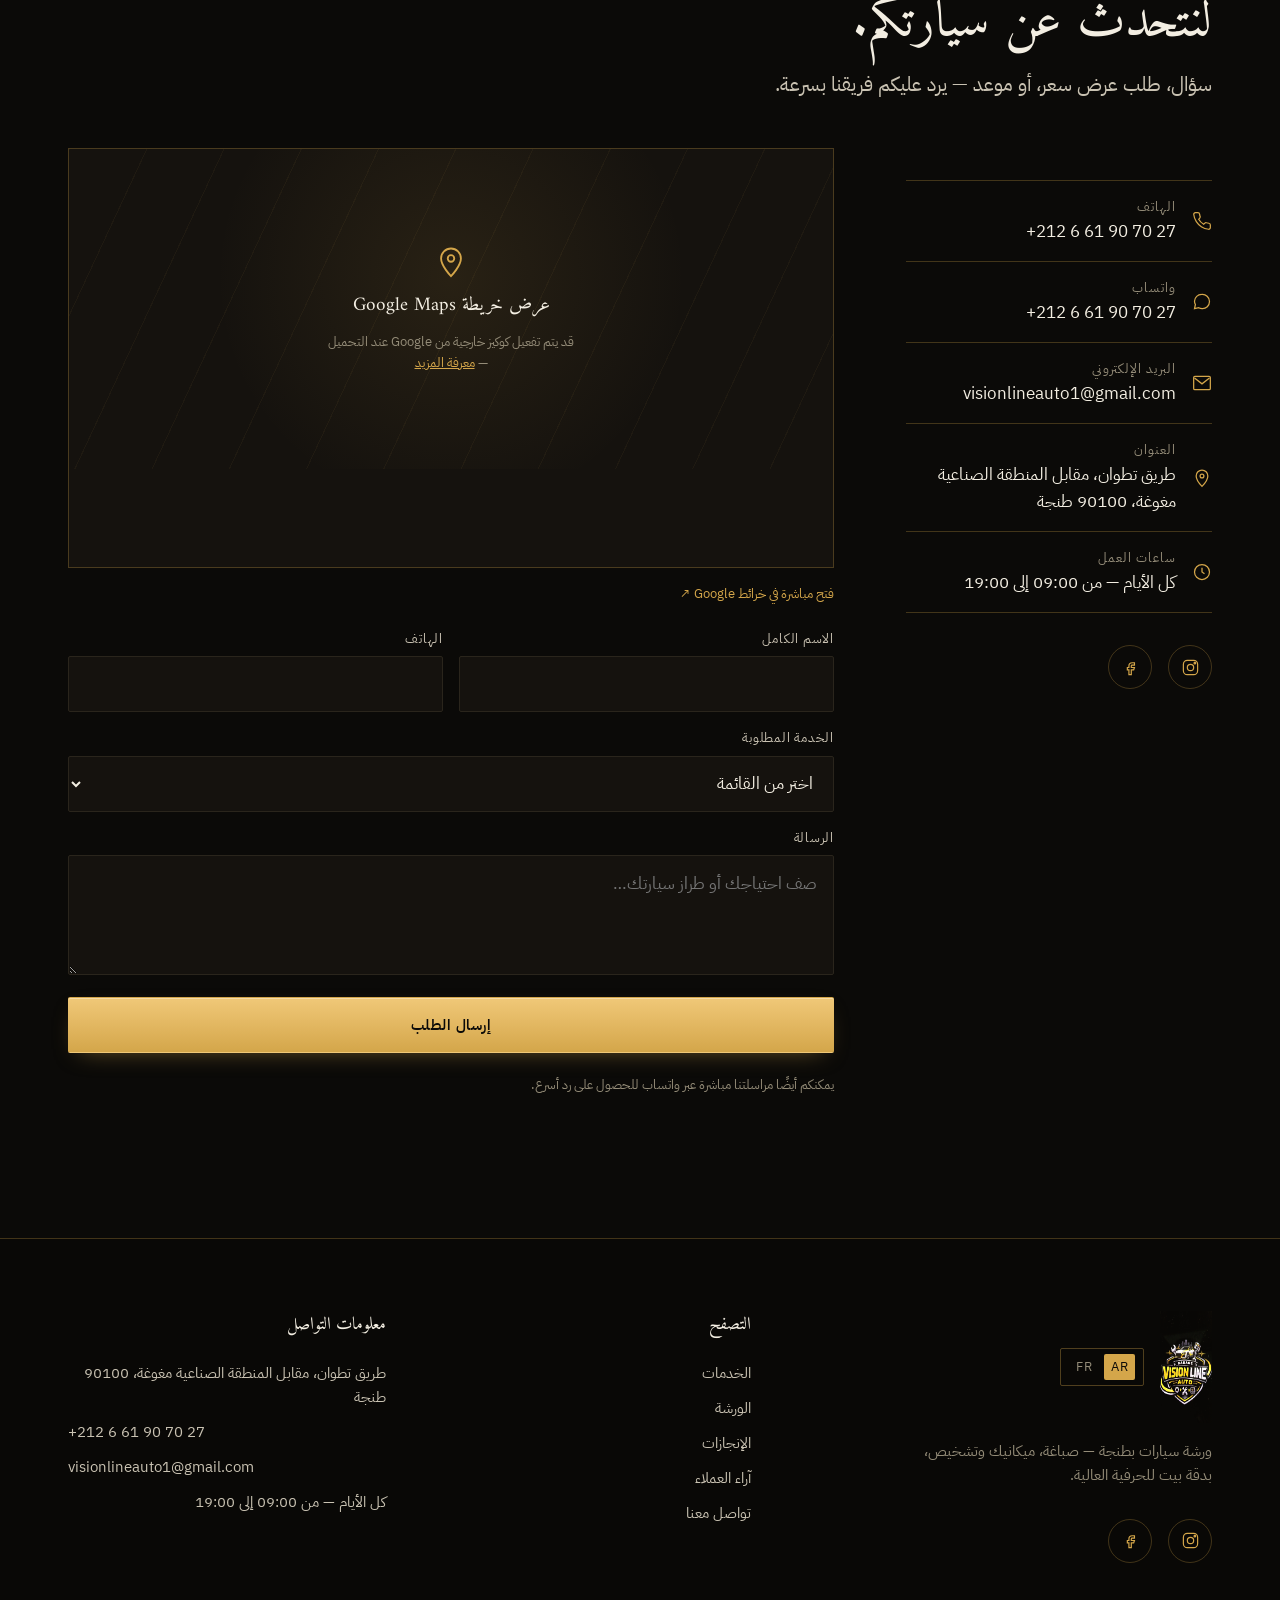
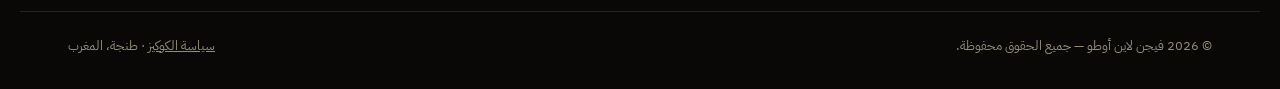
==== commit 4f549688: "Met à jour le numéro de téléphone (+212 6 61 90 70 27) Co-Authored-By: Claude Sonnet 5 <noreply@anth" ====
--- a/ar/index.html
+++ b/ar/index.html
@@ -37,7 +37,7 @@
   "name": "Vision Line Auto",
   "image": "https://visionlineauto.ma/assets/images/logo/logo-lg.png",
   "url": "https://visionlineauto.ma/ar/",
-  "telephone": "+212783660453",
+  "telephone": "+212661907027",
   "email": "visionlineauto1@gmail.com",
   "priceRange": "$$",
   "address": {
@@ -116,7 +116,7 @@
       <p class="hero-lede">في طنجة، تجمع فيجن لاين أوطو بين التشخيص الدقيق والميكانيك الموثوق وصباغة عالية الجودة، لإعادة سيارتكم إلى أفضل حالاتها — ولتحظوا براحة بال تامة على الطريق.</p>
       <div class="hero-ctas">
         <a href="#contact" class="btn btn-gold">اطلب عرض سعر</a>
-        <a href="https://wa.me/212783660453?text=%D9%85%D8%B1%D8%AD%D8%A8%D8%A7%D8%8C%20%D8%A3%D8%B1%D8%BA%D8%A8%20%D9%81%D9%8A%20%D8%A7%D9%84%D8%AD%D8%B5%D9%88%D9%84%20%D8%B9%D9%84%D9%89%20%D9%85%D8%B9%D9%84%D9%88%D9%85%D8%A7%D8%AA." target="_blank" rel="noopener" class="btn btn-outline">
+        <a href="https://wa.me/212661907027?text=%D9%85%D8%B1%D8%AD%D8%A8%D8%A7%D8%8C%20%D8%A3%D8%B1%D8%BA%D8%A8%20%D9%81%D9%8A%20%D8%A7%D9%84%D8%AD%D8%B5%D9%88%D9%84%20%D8%B9%D9%84%D9%89%20%D9%85%D8%B9%D9%84%D9%88%D9%85%D8%A7%D8%AA." target="_blank" rel="noopener" class="btn btn-outline">
           <svg viewBox="0 0 24 24" fill="currentColor" width="18" height="18" aria-hidden="true"><path d="M12.04 2C6.58 2 2.13 6.45 2.13 11.91c0 1.79.47 3.47 1.29 4.94L2 22l5.29-1.39a9.9 9.9 0 0 0 4.75 1.21h.01c5.46 0 9.91-4.45 9.91-9.91C21.96 6.45 17.5 2 12.04 2Zm0 18.03h-.01a8.13 8.13 0 0 1-4.14-1.13l-.3-.18-3.14.82.84-3.06-.19-.31a8.12 8.12 0 0 1-1.25-4.36c0-4.49 3.66-8.15 8.16-8.15 2.18 0 4.22.85 5.76 2.39a8.1 8.1 0 0 1 2.39 5.77c0 4.49-3.66 8.21-8.12 8.21Zm4.47-6.13c-.24-.12-1.44-.71-1.67-.79-.22-.08-.39-.12-.55.12-.16.24-.63.79-.78.95-.14.16-.29.18-.53.06-.24-.12-1.02-.38-1.94-1.2-.72-.64-1.2-1.43-1.35-1.67-.14-.24-.02-.37.11-.49.11-.11.24-.29.36-.43.12-.14.16-.24.24-.41.08-.16.04-.31-.02-.43-.06-.12-.55-1.32-.75-1.81-.2-.48-.4-.41-.55-.42-.14-.01-.31-.01-.47-.01-.16 0-.43.06-.65.31-.22.24-.86.84-.86 2.04 0 1.2.88 2.36 1 2.52.12.16 1.73 2.64 4.19 3.7.59.25 1.04.4 1.4.52.59.19 1.12.16 1.54.1.47-.07 1.44-.59 1.64-1.15.2-.57.2-1.05.14-1.15-.06-.1-.22-.16-.46-.28Z"/></svg>
           واتساب
         </a>
@@ -371,13 +371,13 @@
       <div class="contact-grid">
         <div class="reveal">
           <div class="contact-rows">
-            <a class="contact-row" href="tel:+212783660453">
+            <a class="contact-row" href="tel:+212661907027">
               <svg viewBox="0 0 24 24" fill="none" stroke="currentColor" stroke-width="1.5"><path d="M22 16.9v3a2 2 0 0 1-2.2 2 19.8 19.8 0 0 1-8.6-3.1 19.5 19.5 0 0 1-6-6A19.8 19.8 0 0 1 2.1 4.2 2 2 0 0 1 4.1 2h3a2 2 0 0 1 2 1.7c.1.9.3 1.8.6 2.7a2 2 0 0 1-.4 2.1L8 9.9a16 16 0 0 0 6 6l1.4-1.4a2 2 0 0 1 2.1-.4c.9.3 1.8.5 2.7.6a2 2 0 0 1 1.8 2Z"/></svg>
-              <span><span class="label">الهاتف</span><span class="value" dir="ltr">+212 7 83 66 04 53</span></span>
+              <span><span class="label">الهاتف</span><span class="value" dir="ltr">+212 6 61 90 70 27</span></span>
             </a>
-            <a class="contact-row" href="https://wa.me/212783660453" target="_blank" rel="noopener">
+            <a class="contact-row" href="https://wa.me/212661907027" target="_blank" rel="noopener">
               <svg viewBox="0 0 24 24" fill="none" stroke="currentColor" stroke-width="1.5"><path d="M21 11.5a8.4 8.4 0 0 1-8.9 8.4 8.5 8.5 0 0 1-4-1L3 20l1.1-5a8.5 8.5 0 0 1-1.1-4A8.4 8.4 0 0 1 11.5 3 8.5 8.5 0 0 1 21 11.5Z"/></svg>
-              <span><span class="label">واتساب</span><span class="value" dir="ltr">+212 7 83 66 04 53</span></span>
+              <span><span class="label">واتساب</span><span class="value" dir="ltr">+212 6 61 90 70 27</span></span>
             </a>
             <a class="contact-row" href="mailto:visionlineauto1@gmail.com">
               <svg viewBox="0 0 24 24" fill="none" stroke="currentColor" stroke-width="1.5"><rect x="2" y="4" width="20" height="16" rx="1.5"/><path d="m3 6 9 7 9-7"/></svg>
@@ -480,7 +480,7 @@
     <div class="footer-col">
       <h4>معلومات التواصل</h4>
       <p>طريق تطوان، مقابل المنطقة الصناعية مغوغة، 90100 طنجة</p>
-      <a href="tel:+212783660453" dir="ltr" style="display:block;">+212 7 83 66 04 53</a>
+      <a href="tel:+212661907027" dir="ltr" style="display:block;">+212 6 61 90 70 27</a>
       <a href="mailto:visionlineauto1@gmail.com" dir="ltr" style="display:block;">visionlineauto1@gmail.com</a>
       <p>كل الأيام — من <span dir="ltr">09:00</span> إلى <span dir="ltr">19:00</span></p>
     </div>
@@ -499,7 +499,7 @@
   </div>
 </div>
 
-<a href="https://wa.me/212783660453?text=%D9%85%D8%B1%D8%AD%D8%A8%D8%A7%D8%8C%20%D8%A3%D8%B1%D8%BA%D8%A8%20%D9%81%D9%8A%20%D8%A7%D9%84%D8%AD%D8%B5%D9%88%D9%84%20%D8%B9%D9%84%D9%89%20%D9%85%D8%B9%D9%84%D9%88%D9%85%D8%A7%D8%AA." target="_blank" rel="noopener" class="whatsapp-float" aria-label="تواصل مع فيجن لاين أوطو عبر واتساب">
+<a href="https://wa.me/212661907027?text=%D9%85%D8%B1%D8%AD%D8%A8%D8%A7%D8%8C%20%D8%A3%D8%B1%D8%BA%D8%A8%20%D9%81%D9%8A%20%D8%A7%D9%84%D8%AD%D8%B5%D9%88%D9%84%20%D8%B9%D9%84%D9%89%20%D9%85%D8%B9%D9%84%D9%88%D9%85%D8%A7%D8%AA." target="_blank" rel="noopener" class="whatsapp-float" aria-label="تواصل مع فيجن لاين أوطو عبر واتساب">
   <svg viewBox="0 0 24 24" fill="currentColor" aria-hidden="true"><path d="M12.04 2C6.58 2 2.13 6.45 2.13 11.91c0 1.79.47 3.47 1.29 4.94L2 22l5.29-1.39a9.9 9.9 0 0 0 4.75 1.21h.01c5.46 0 9.91-4.45 9.91-9.91C21.96 6.45 17.5 2 12.04 2Zm0 18.03h-.01a8.13 8.13 0 0 1-4.14-1.13l-.3-.18-3.14.82.84-3.06-.19-.31a8.12 8.12 0 0 1-1.25-4.36c0-4.49 3.66-8.15 8.16-8.15 2.18 0 4.22.85 5.76 2.39a8.1 8.1 0 0 1 2.39 5.77c0 4.49-3.66 8.21-8.12 8.21Zm4.47-6.13c-.24-.12-1.44-.71-1.67-.79-.22-.08-.39-.12-.55.12-.16.24-.63.79-.78.95-.14.16-.29.18-.53.06-.24-.12-1.02-.38-1.94-1.2-.72-.64-1.2-1.43-1.35-1.67-.14-.24-.02-.37.11-.49.11-.11.24-.29.36-.43.12-.14.16-.24.24-.41.08-.16.04-.31-.02-.43-.06-.12-.55-1.32-.75-1.81-.2-.48-.4-.41-.55-.42-.14-.01-.31-.01-.47-.01-.16 0-.43.06-.65.31-.22.24-.86.84-.86 2.04 0 1.2.88 2.36 1 2.52.12.16 1.73 2.64 4.19 3.7.59.25 1.04.4 1.4.52.59.19 1.12.16 1.54.1.47-.07 1.44-.59 1.64-1.15.2-.57.2-1.05.14-1.15-.06-.1-.22-.16-.46-.28Z"/></svg>
 </a>
 
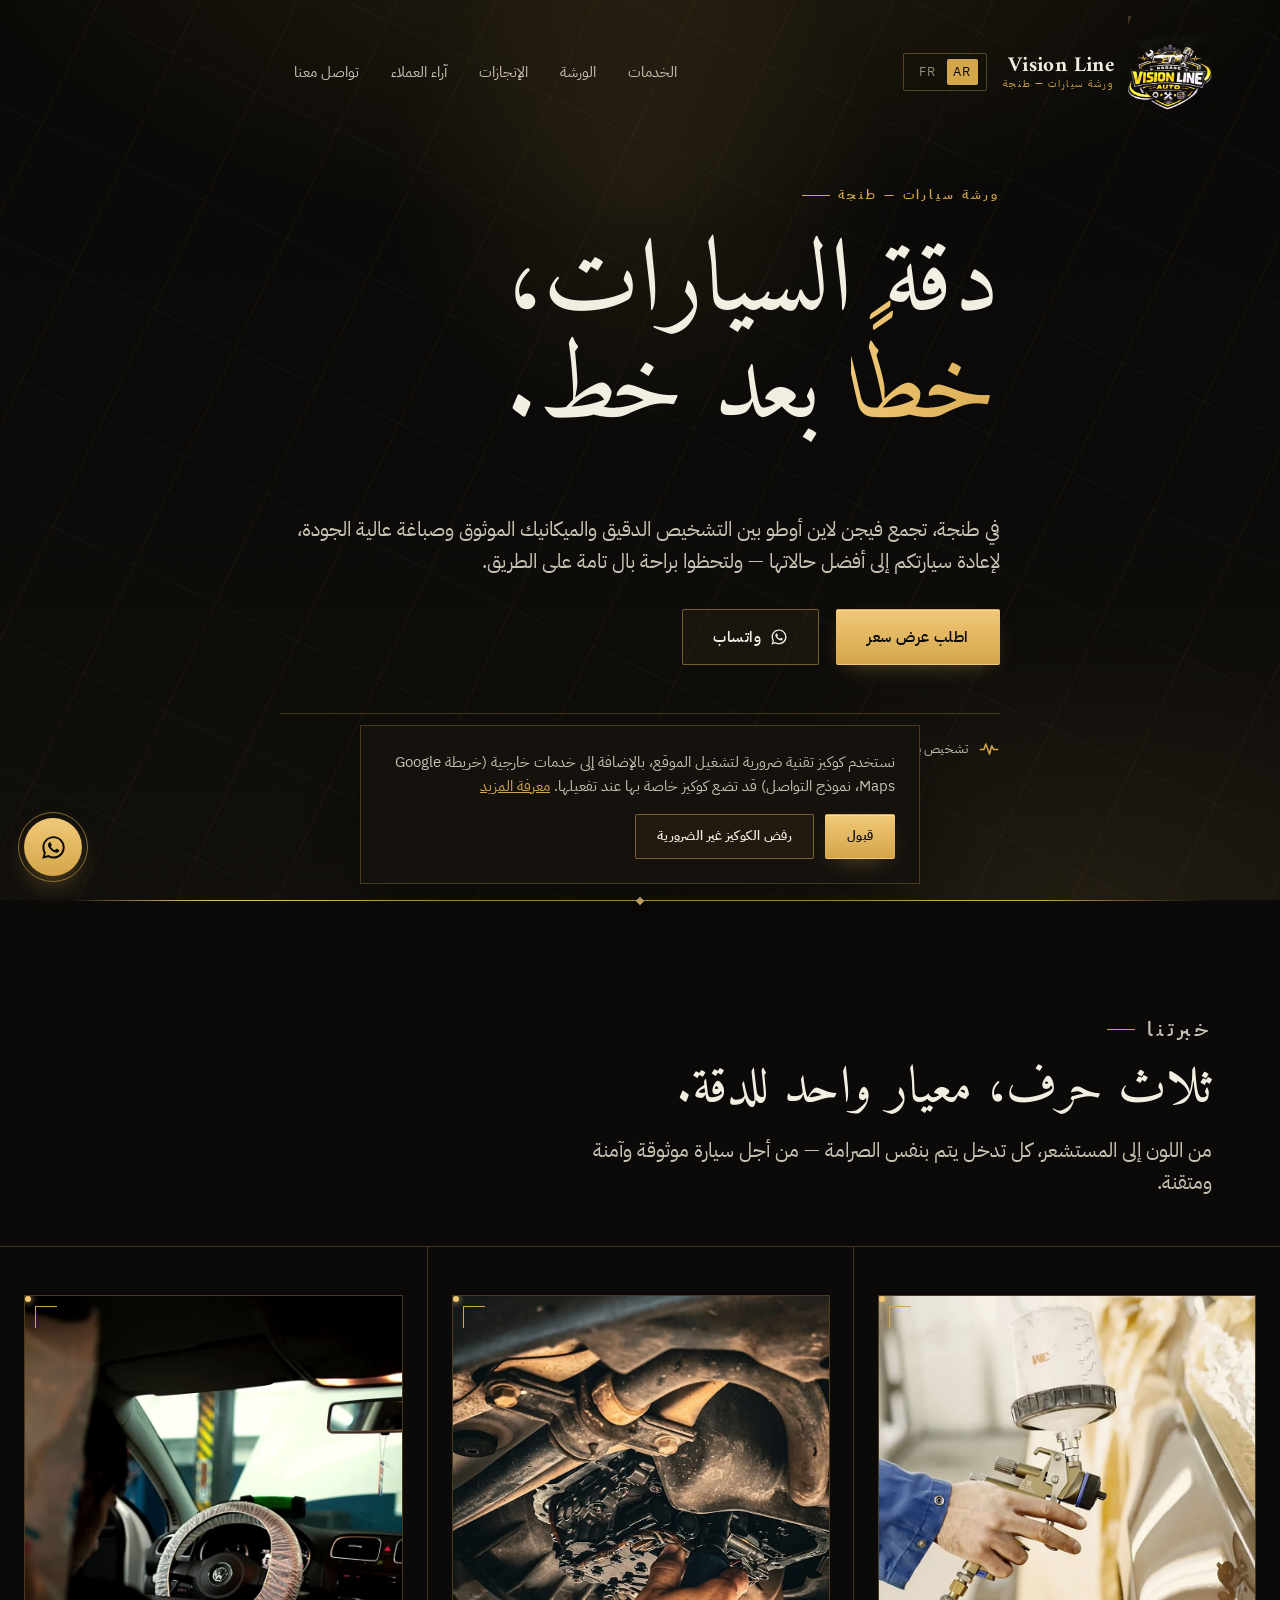
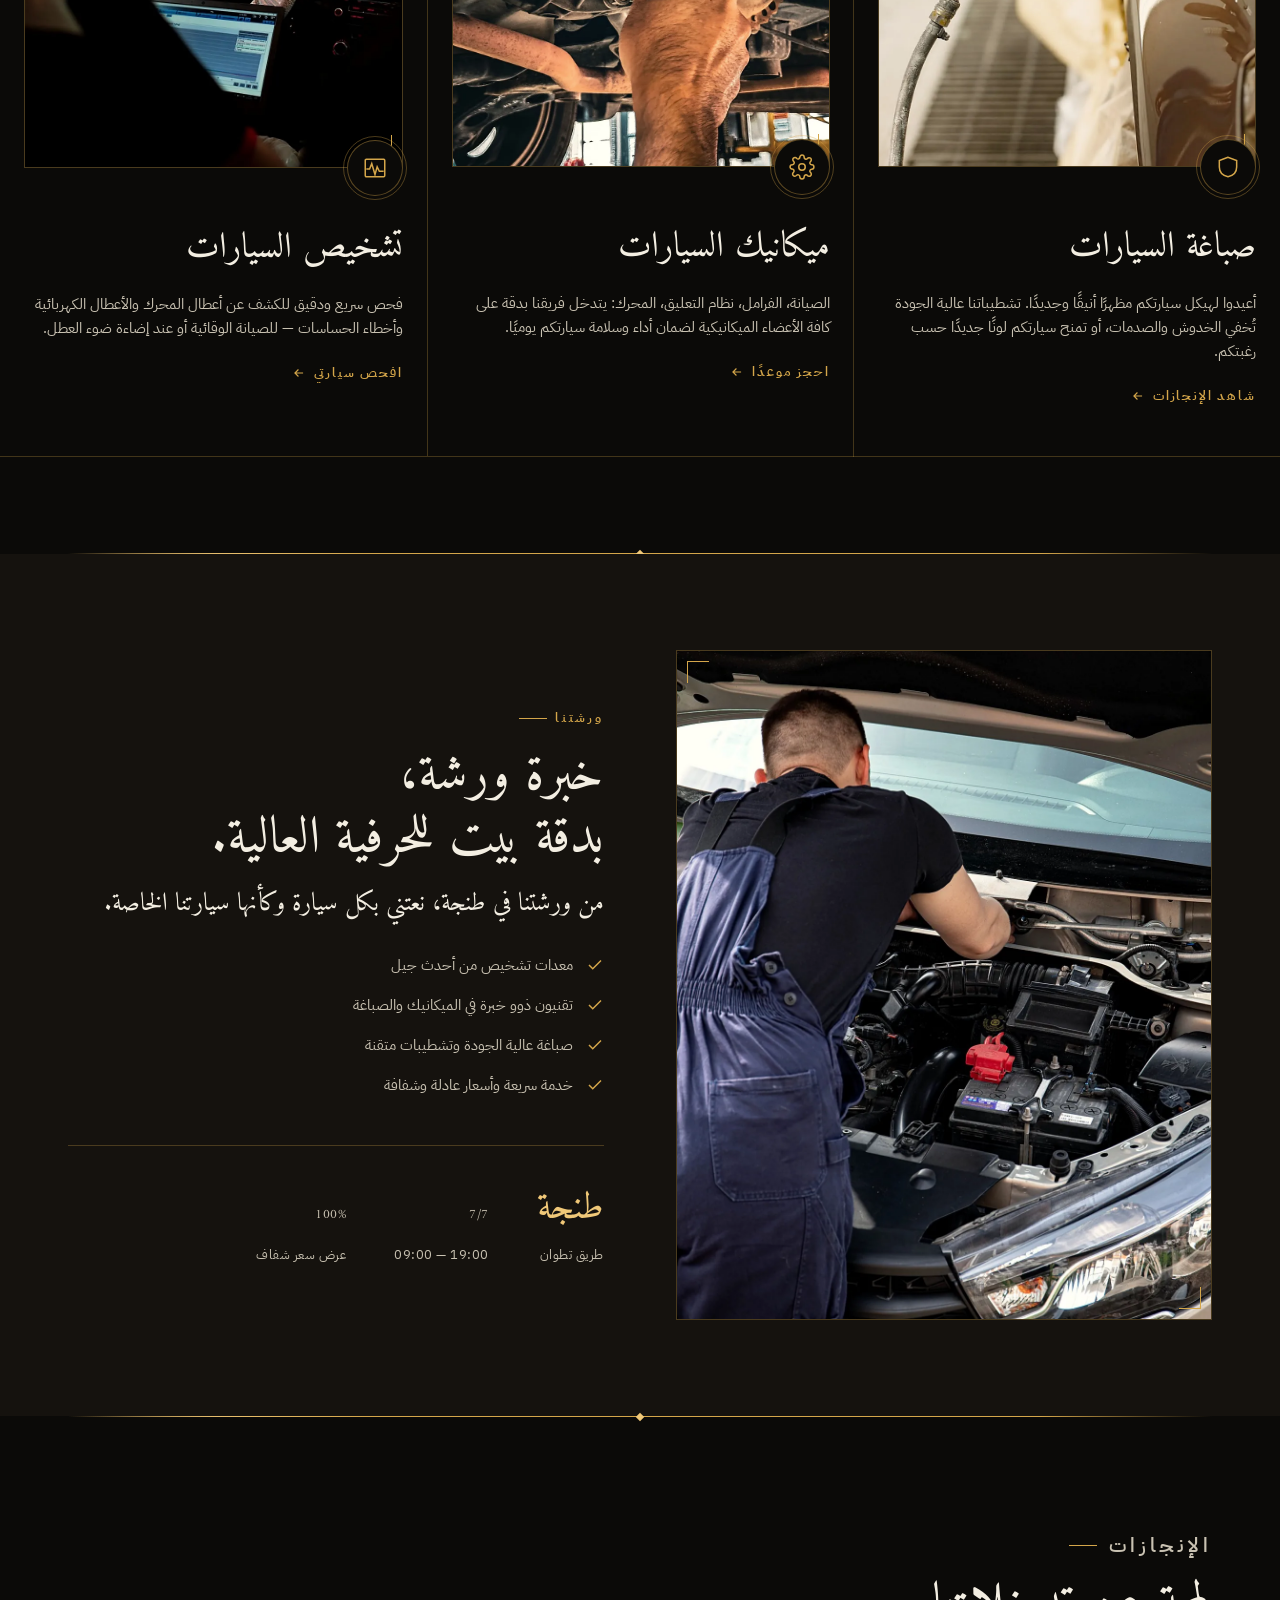
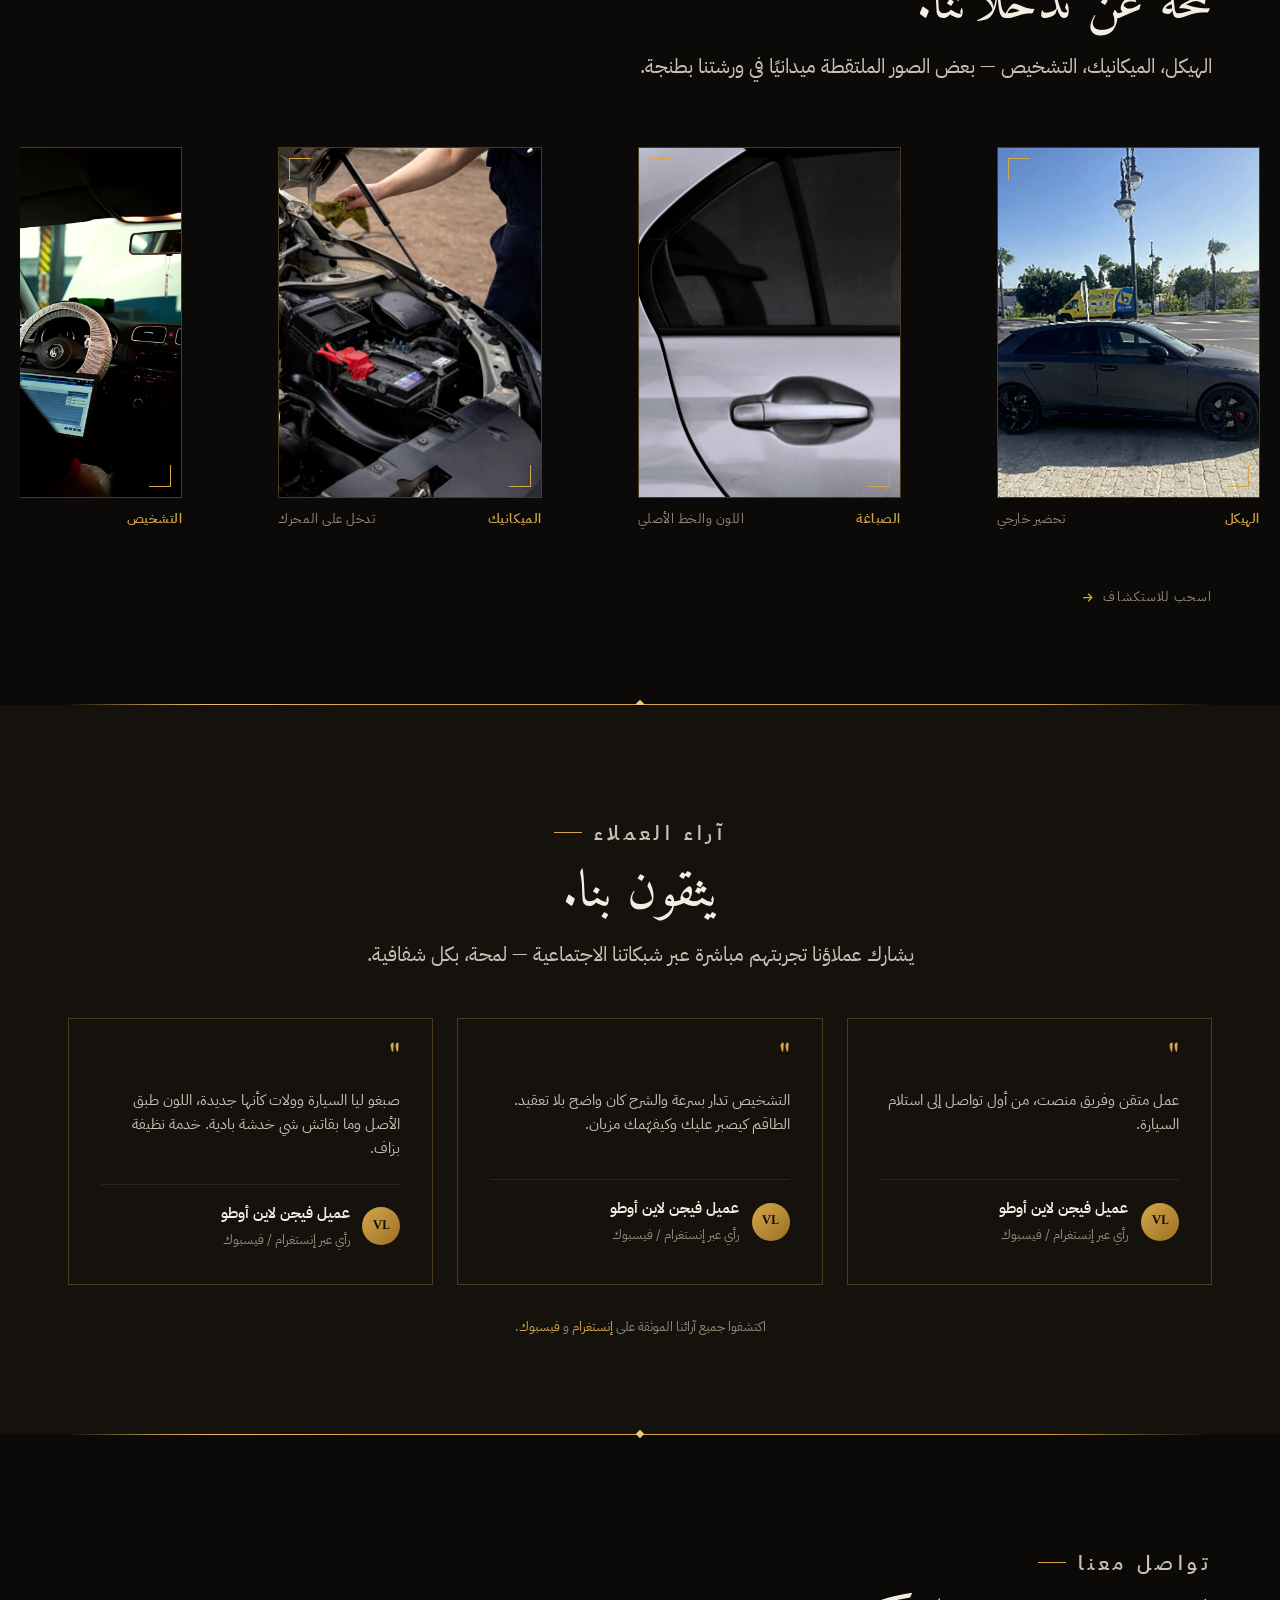
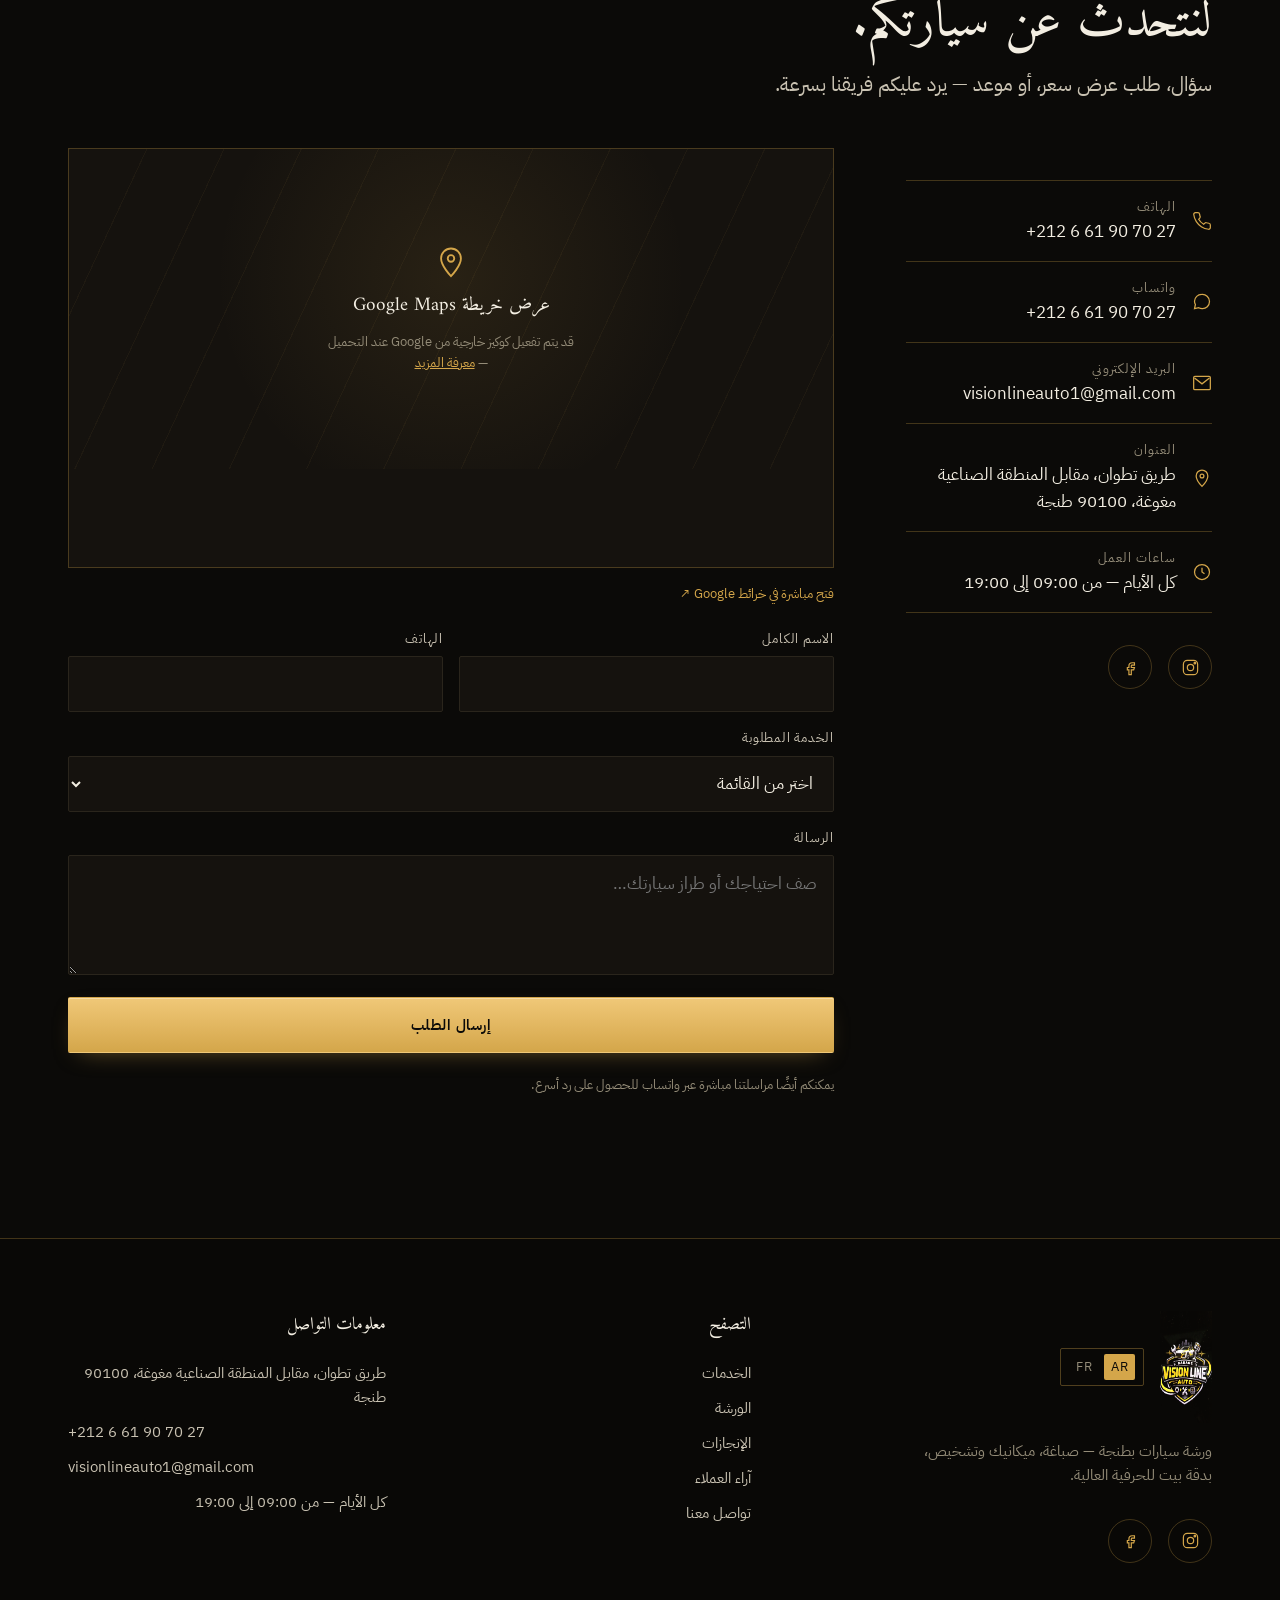
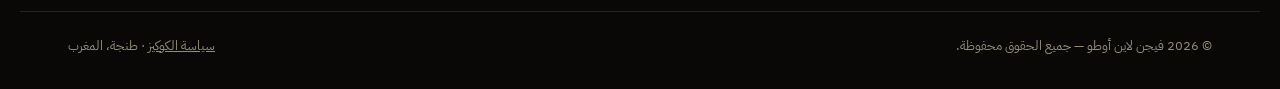
==== commit 81ce5ccd: "Corrige le nom de domaine dans le sitemap, robots.txt et les balises canoniques visionlineauto.ma (s" ====
--- a/ar/index.html
+++ b/ar/index.html
@@ -6,17 +6,17 @@
 <title>فيجن لاين أوطو — إصلاح السيارات، الصباغة والميكانيك بطنجة</title>
 <meta name="description" content="فيجن لاين أوطو، ورشة سيارات بطنجة: صباغة سيارات عالية الجودة، ميكانيك عامة وتشخيص دقيق للأعطال. عرض سعر سريع وأسعار شفافة.">
 <meta name="keywords" content="ورشة سيارات طنجة, صباغة سيارات طنجة, ميكانيك سيارات طنجة, تشخيص السيارات, فيجن لاين أوطو">
-<link rel="canonical" href="https://visionlineauto.ma/ar/">
-<link rel="alternate" hreflang="fr" href="https://visionlineauto.ma/">
-<link rel="alternate" hreflang="ar" href="https://visionlineauto.ma/ar/">
-<link rel="alternate" hreflang="x-default" href="https://visionlineauto.ma/">
+<link rel="canonical" href="https://www.vision-line-auto.ma/ar/">
+<link rel="alternate" hreflang="fr" href="https://www.vision-line-auto.ma/">
+<link rel="alternate" hreflang="ar" href="https://www.vision-line-auto.ma/ar/">
+<link rel="alternate" hreflang="x-default" href="https://www.vision-line-auto.ma/">
 
 <meta property="og:type" content="business.business">
 <meta property="og:site_name" content="فيجن لاين أوطو">
 <meta property="og:title" content="فيجن لاين أوطو — إصلاح السيارات، الصباغة والميكانيك بطنجة">
 <meta property="og:description" content="صباغة سيارات، ميكانيك عامة وتشخيص دقيق. ورشة سيارات فاخرة بطنجة.">
-<meta property="og:image" content="https://visionlineauto.ma/assets/images/logo/logo-lg.png">
-<meta property="og:url" content="https://visionlineauto.ma/ar/">
+<meta property="og:image" content="https://www.vision-line-auto.ma/assets/images/logo/logo-lg.png">
+<meta property="og:url" content="https://www.vision-line-auto.ma/ar/">
 <meta property="og:locale" content="ar_MA">
 <meta property="og:locale:alternate" content="fr_MA">
 <meta name="twitter:card" content="summary_large_image">
@@ -35,8 +35,8 @@
   "@context": "https://schema.org",
   "@type": "AutoRepair",
   "name": "Vision Line Auto",
-  "image": "https://visionlineauto.ma/assets/images/logo/logo-lg.png",
-  "url": "https://visionlineauto.ma/ar/",
+  "image": "https://www.vision-line-auto.ma/assets/images/logo/logo-lg.png",
+  "url": "https://www.vision-line-auto.ma/ar/",
   "telephone": "+212661907027",
   "email": "visionlineauto1@gmail.com",
   "priceRange": "$$",
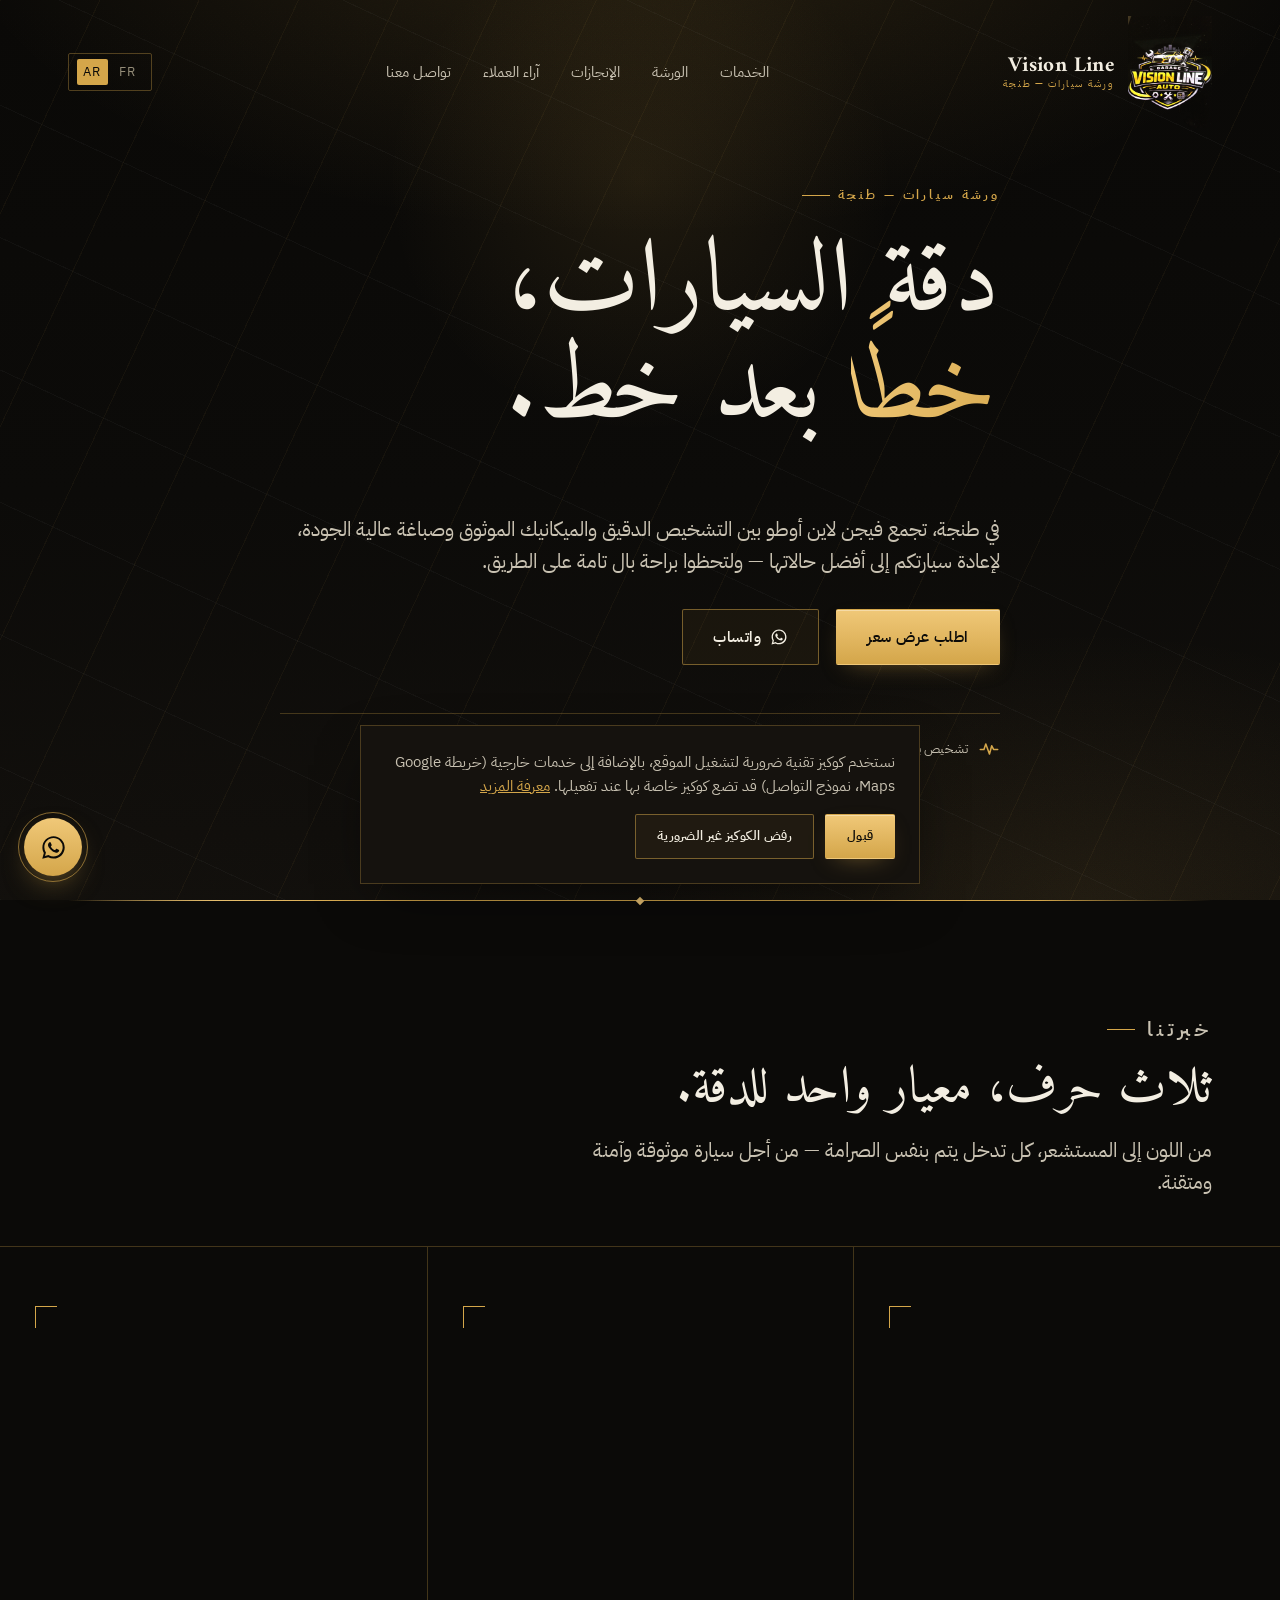
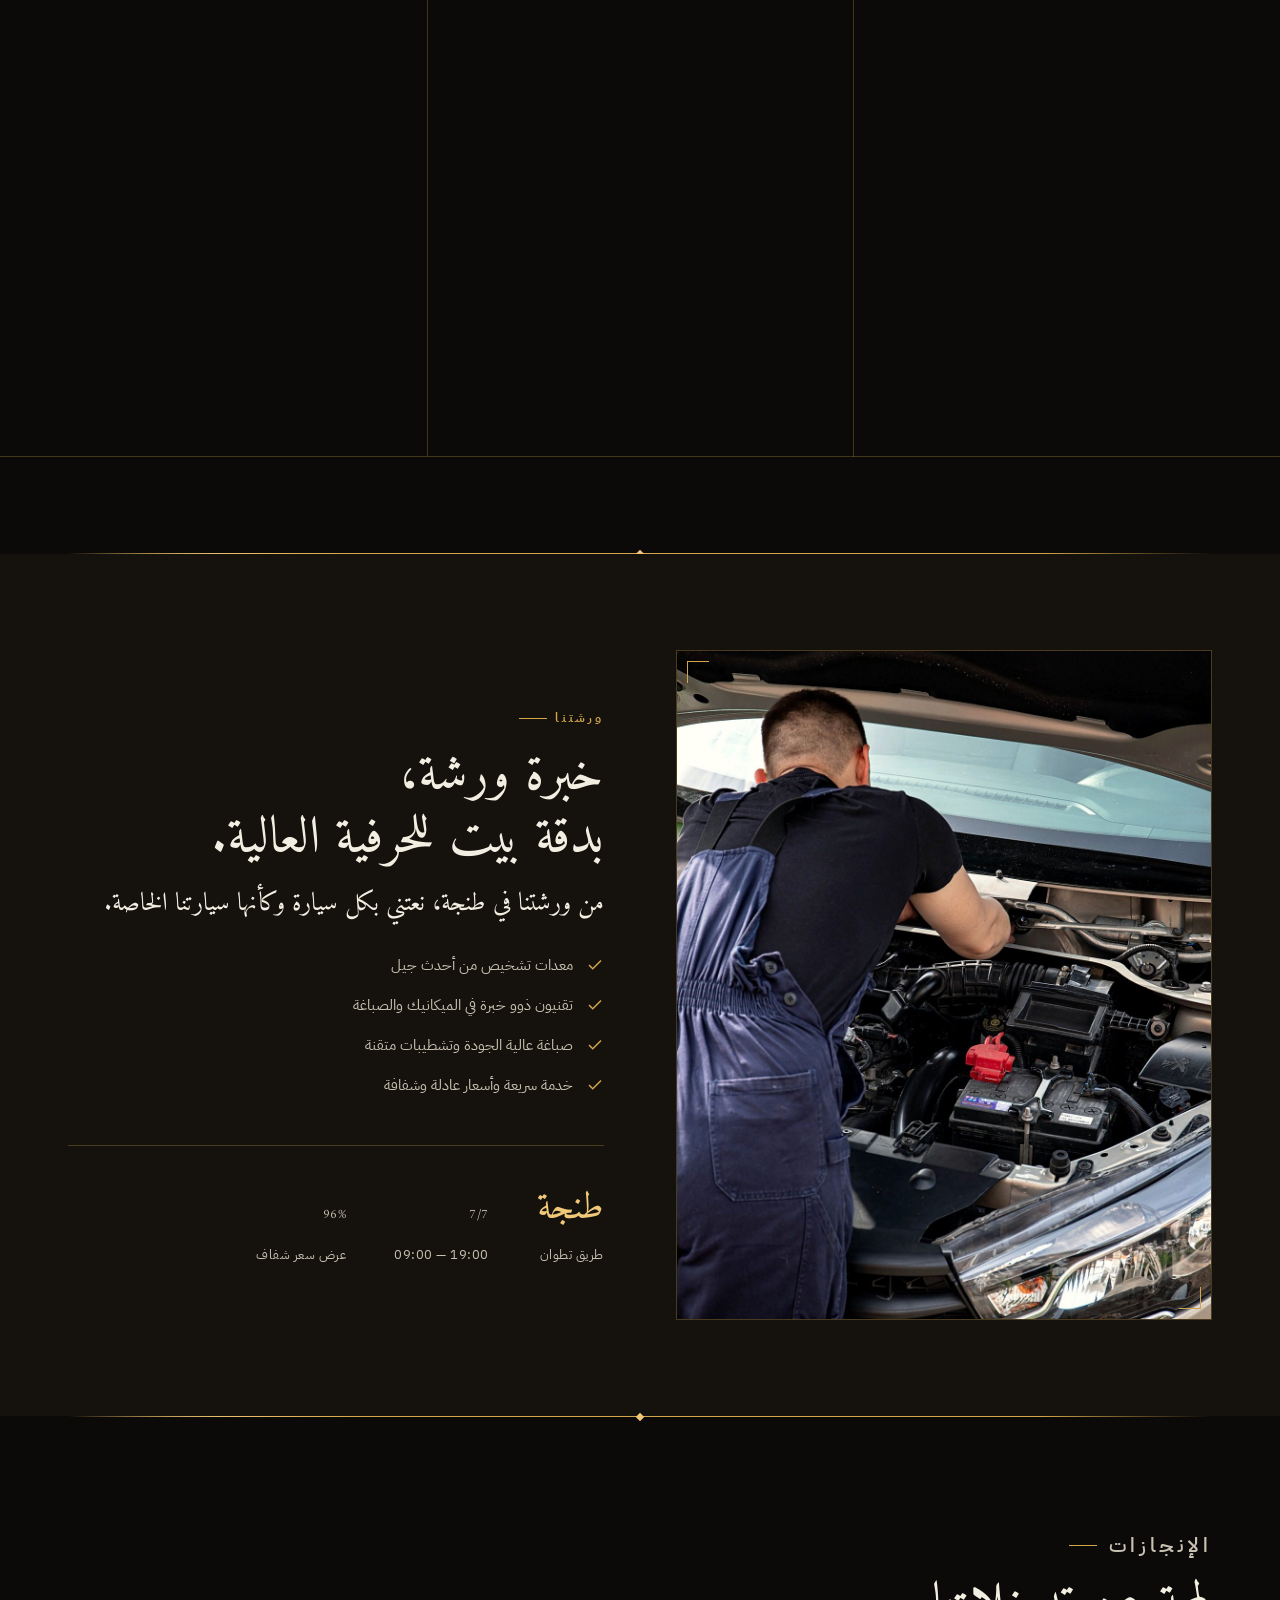
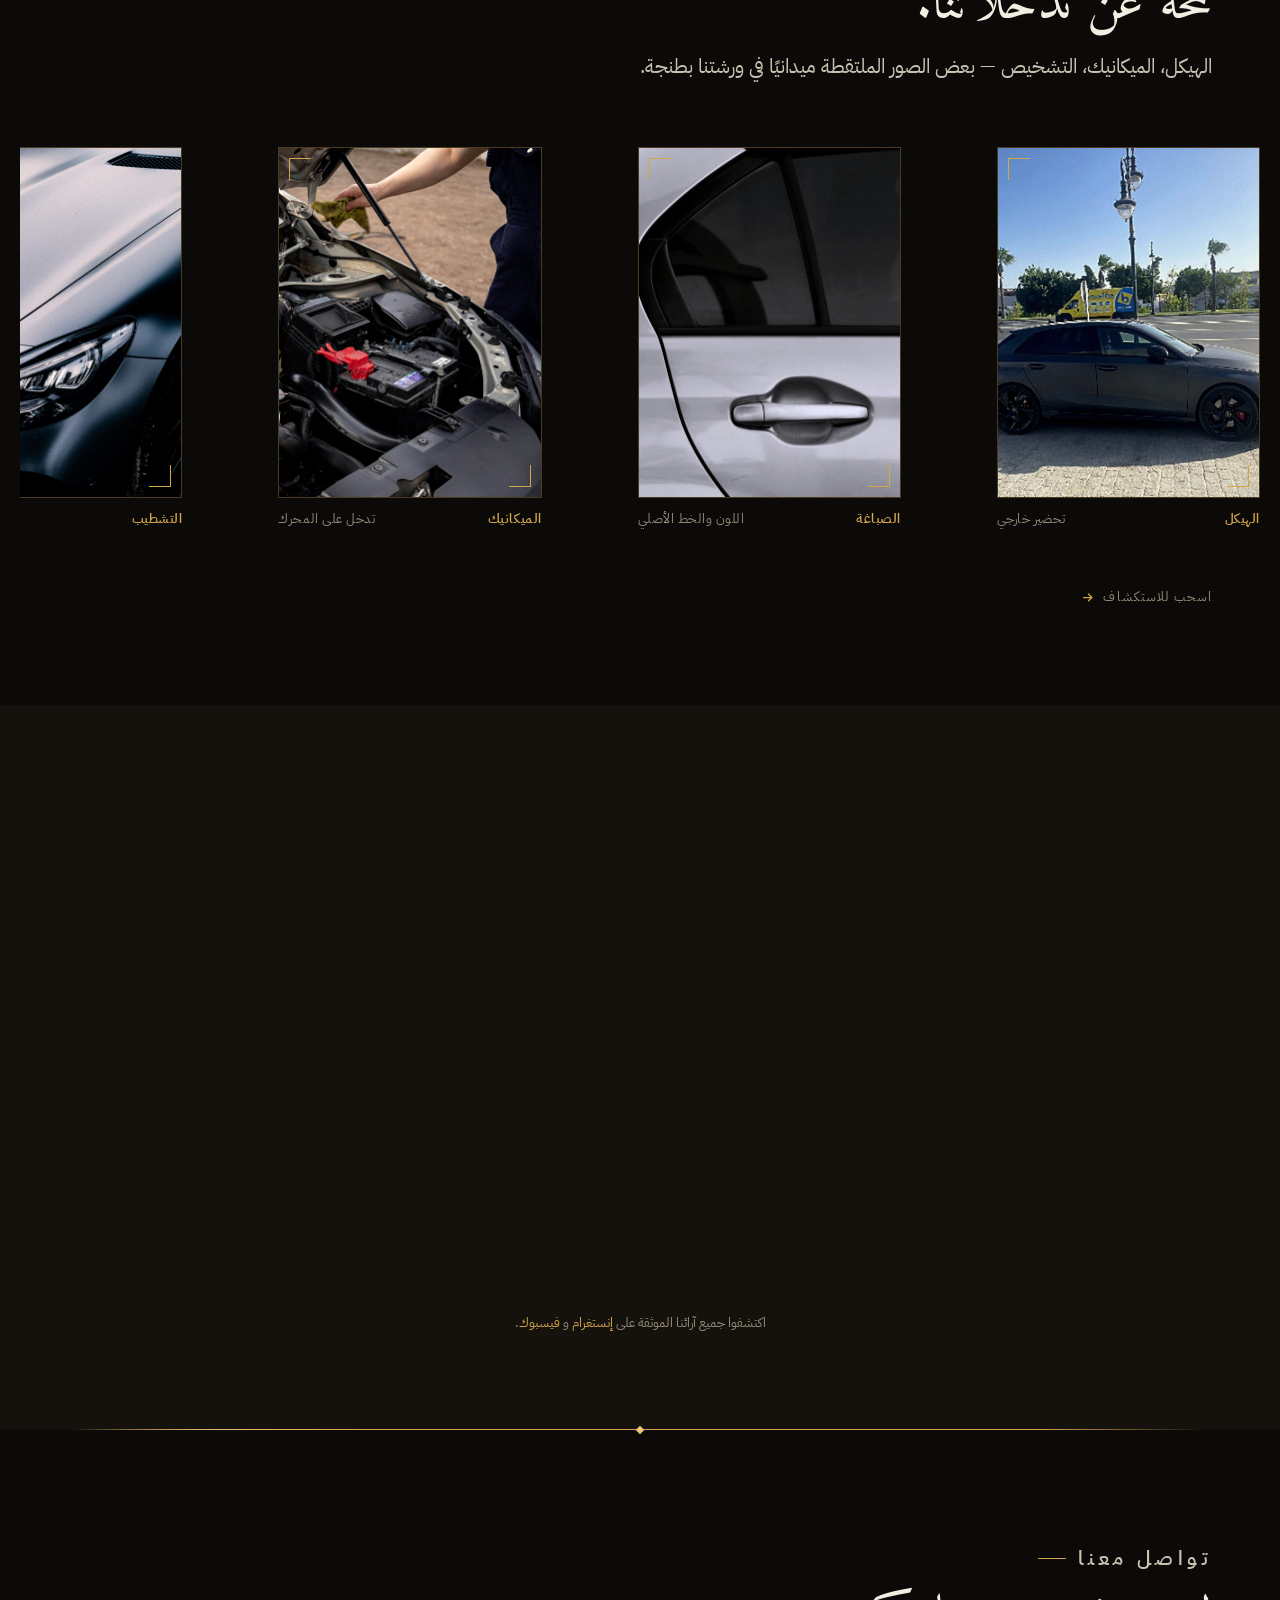
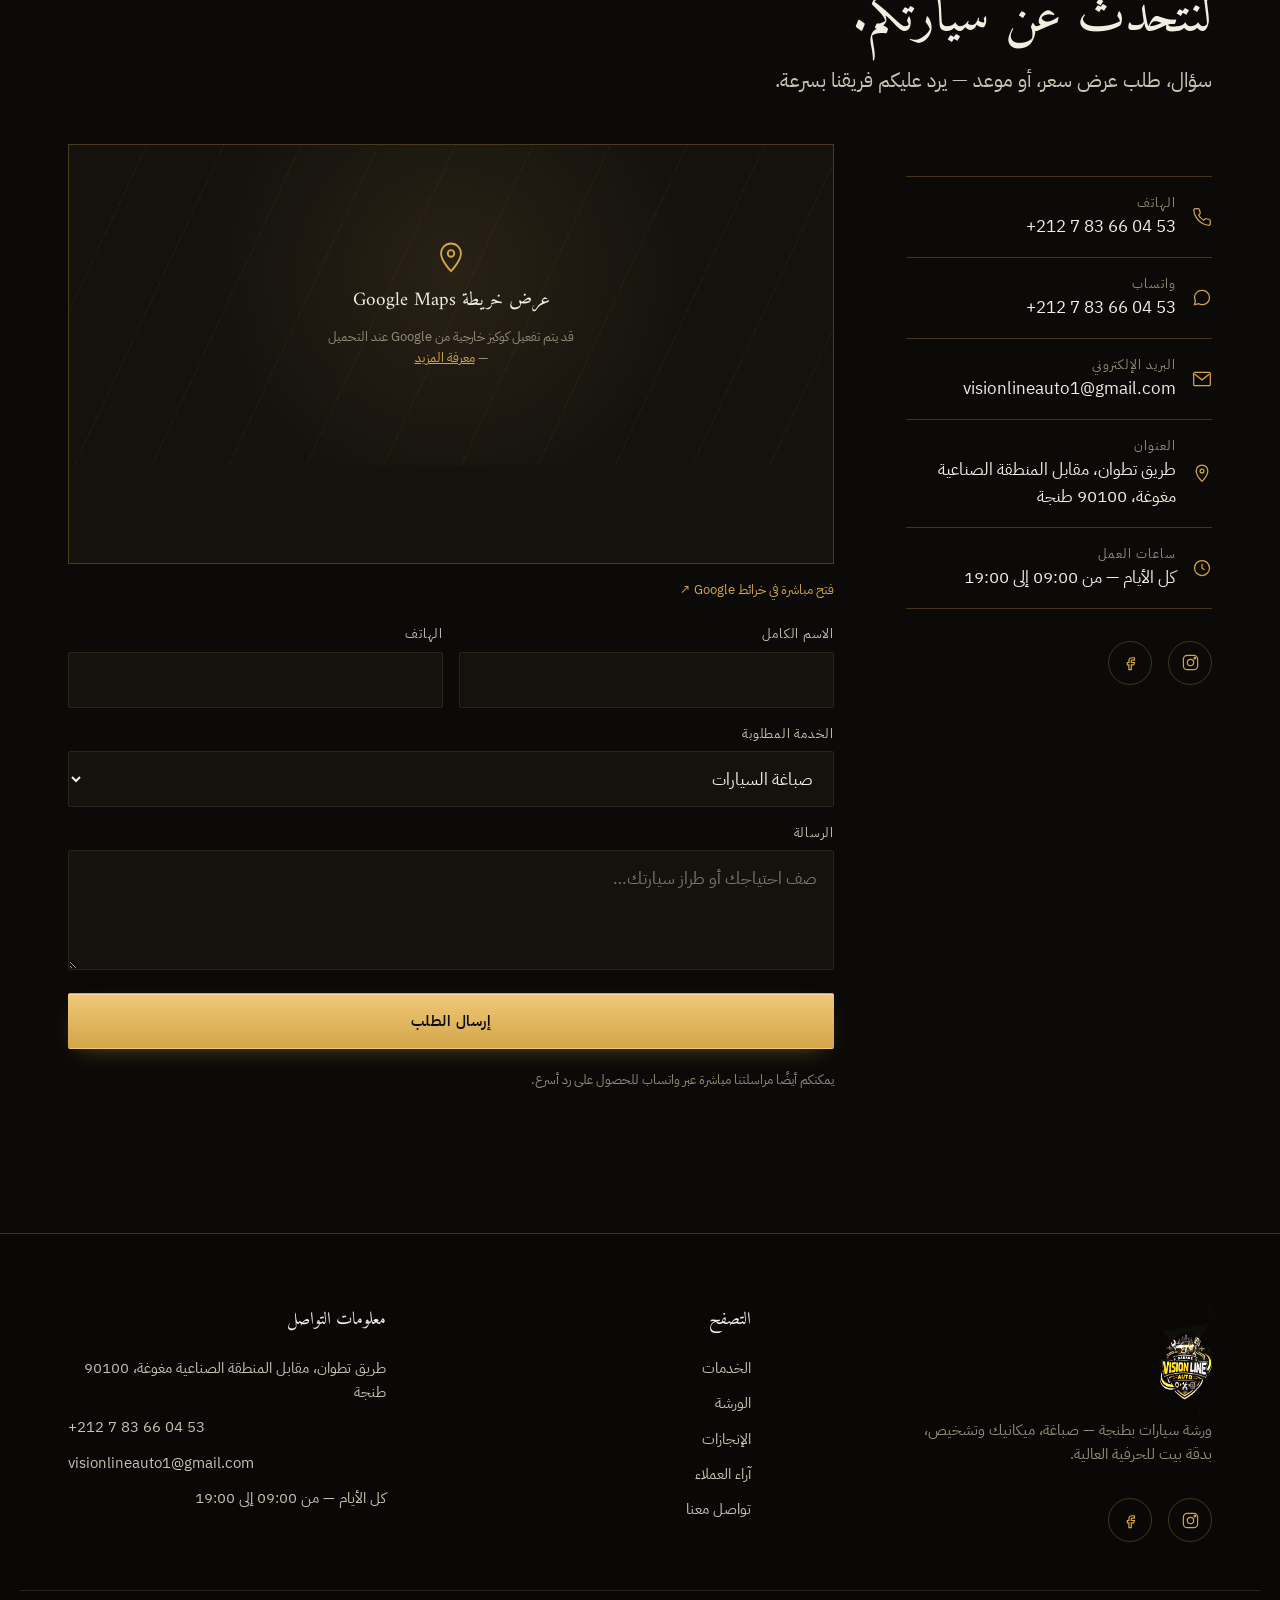
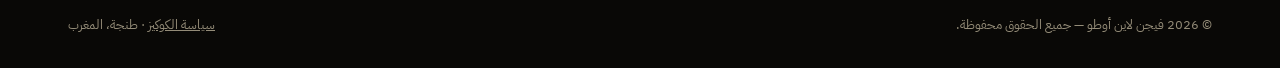
==== commit e4a4d08e: "Corrige le nom de domaine dans le sitemap, robots.txt et les balises canoniques visionlineauto.ma (s" ====
--- a/ar/index.html
+++ b/ar/index.html
@@ -28,7 +28,7 @@
 <link rel="preconnect" href="https://fonts.googleapis.com">
 <link rel="preconnect" href="https://fonts.gstatic.com" crossorigin>
 <link href="https://fonts.googleapis.com/css2?family=Amiri:ital,wght@0,400;0,700;1,400&family=IBM+Plex+Sans+Arabic:wght@300;400;500;600;700&display=swap" rel="stylesheet">
-<link rel="stylesheet" href="../assets/css/style.css?v=3">
+<link rel="stylesheet" href="../assets/css/style.css">
 
 <script type="application/ld+json">
 {
@@ -37,7 +37,7 @@
   "name": "Vision Line Auto",
   "image": "https://www.vision-line-auto.ma/assets/images/logo/logo-lg.png",
   "url": "https://www.vision-line-auto.ma/ar/",
-  "telephone": "+212661907027",
+  "telephone": "+212783660453",
   "email": "visionlineauto1@gmail.com",
   "priceRange": "$$",
   "address": {
@@ -66,16 +66,10 @@
 
 <header class="site-header" id="siteHeader">
   <div class="container header-inner">
-    <div class="brand-group">
-      <a href="#top" class="brand" aria-label="فيجن لاين أوطو — الرئيسية">
-        <span class="brand-mark"><picture><source srcset="../assets/images/logo/logo-md.webp" type="image/webp"><img src="../assets/images/logo/logo-md.png" alt="فيجن لاين أوطو" width="42" height="55" decoding="async"></picture></span>
-        <span class="brand-word"><strong>Vision Line</strong><span>ورشة سيارات — طنجة</span></span>
-      </a>
-      <div class="lang-switch" aria-label="اختيار اللغة">
-        <a href="index.html" class="active" aria-current="page">AR</a>
-        <a href="../index.html">FR</a>
-      </div>
-    </div>
+    <a href="#top" class="brand" aria-label="فيجن لاين أوطو — الرئيسية">
+      <span class="brand-mark"><img src="../assets/images/logo/logo-md.png" alt="فيجن لاين أوطو" width="42" height="55"></span>
+      <span class="brand-word"><strong>Vision Line</strong><span>ورشة سيارات — طنجة</span></span>
+    </a>
     <nav class="main-nav" aria-label="التصفح الرئيسي">
       <a href="#services">الخدمات</a>
       <a href="#atelier">الورشة</a>
@@ -84,6 +78,10 @@
       <a href="#contact">تواصل معنا</a>
     </nav>
     <div class="header-actions">
+      <div class="lang-switch" aria-label="اختيار اللغة">
+        <a href="../index.html">FR</a>
+        <a href="index.html" class="active" aria-current="page">AR</a>
+      </div>
       <a href="#contact" class="btn btn-gold" style="display:none" id="headerCta">اطلب عرض سعر</a>
       <button class="hamburger" id="hamburgerBtn" aria-expanded="false" aria-controls="mobileNav" aria-label="فتح القائمة">
         <span></span><span></span><span></span>
@@ -116,7 +114,7 @@
       <p class="hero-lede">في طنجة، تجمع فيجن لاين أوطو بين التشخيص الدقيق والميكانيك الموثوق وصباغة عالية الجودة، لإعادة سيارتكم إلى أفضل حالاتها — ولتحظوا براحة بال تامة على الطريق.</p>
       <div class="hero-ctas">
         <a href="#contact" class="btn btn-gold">اطلب عرض سعر</a>
-        <a href="https://wa.me/212661907027?text=%D9%85%D8%B1%D8%AD%D8%A8%D8%A7%D8%8C%20%D8%A3%D8%B1%D8%BA%D8%A8%20%D9%81%D9%8A%20%D8%A7%D9%84%D8%AD%D8%B5%D9%88%D9%84%20%D8%B9%D9%84%D9%89%20%D9%85%D8%B9%D9%84%D9%88%D9%85%D8%A7%D8%AA." target="_blank" rel="noopener" class="btn btn-outline">
+        <a href="https://wa.me/212783660453?text=%D9%85%D8%B1%D8%AD%D8%A8%D8%A7%D8%8C%20%D8%A3%D8%B1%D8%BA%D8%A8%20%D9%81%D9%8A%20%D8%A7%D9%84%D8%AD%D8%B5%D9%88%D9%84%20%D8%B9%D9%84%D9%89%20%D9%85%D8%B9%D9%84%D9%88%D9%85%D8%A7%D8%AA." target="_blank" rel="noopener" class="btn btn-outline">
           <svg viewBox="0 0 24 24" fill="currentColor" width="18" height="18" aria-hidden="true"><path d="M12.04 2C6.58 2 2.13 6.45 2.13 11.91c0 1.79.47 3.47 1.29 4.94L2 22l5.29-1.39a9.9 9.9 0 0 0 4.75 1.21h.01c5.46 0 9.91-4.45 9.91-9.91C21.96 6.45 17.5 2 12.04 2Zm0 18.03h-.01a8.13 8.13 0 0 1-4.14-1.13l-.3-.18-3.14.82.84-3.06-.19-.31a8.12 8.12 0 0 1-1.25-4.36c0-4.49 3.66-8.15 8.16-8.15 2.18 0 4.22.85 5.76 2.39a8.1 8.1 0 0 1 2.39 5.77c0 4.49-3.66 8.21-8.12 8.21Zm4.47-6.13c-.24-.12-1.44-.71-1.67-.79-.22-.08-.39-.12-.55.12-.16.24-.63.79-.78.95-.14.16-.29.18-.53.06-.24-.12-1.02-.38-1.94-1.2-.72-.64-1.2-1.43-1.35-1.67-.14-.24-.02-.37.11-.49.11-.11.24-.29.36-.43.12-.14.16-.24.24-.41.08-.16.04-.31-.02-.43-.06-.12-.55-1.32-.75-1.81-.2-.48-.4-.41-.55-.42-.14-.01-.31-.01-.47-.01-.16 0-.43.06-.65.31-.22.24-.86.84-.86 2.04 0 1.2.88 2.36 1 2.52.12.16 1.73 2.64 4.19 3.7.59.25 1.04.4 1.4.52.59.19 1.12.16 1.54.1.47-.07 1.44-.59 1.64-1.15.2-.57.2-1.05.14-1.15-.06-.1-.22-.16-.46-.28Z"/></svg>
           واتساب
         </a>
@@ -156,12 +154,8 @@
     </div>
     <div class="services-grid reveal-stagger" data-reveal-group>
       <article class="service-card">
-        <div class="framed service-photo photo-reveal">
-          <picture>
-            <source srcset="../assets/images/real/service-peinture-pistolet.webp" type="image/webp">
-            <img src="../assets/images/real/service-peinture-pistolet.jpg" alt="تطبيق الصباغة بالمسدس على هيكل سيارة" loading="lazy" decoding="async" width="854" height="1280">
-          </picture>
-          <span class="orbit-dot" aria-hidden="true"></span>
+        <div class="framed service-photo">
+          <img src="../assets/images/real/service-peinture-pistolet.jpg" alt="تطبيق الصباغة بالمسدس على هيكل سيارة" loading="lazy" width="854" height="1280">
         </div>
         <div class="service-icon">
           <svg viewBox="0 0 24 24" fill="none" stroke="currentColor" stroke-width="1.4"><path d="M12 3 4 6v6c0 5 3.5 8 8 9 4.5-1 8-4 8-9V6l-8-3Z"/></svg>
@@ -173,12 +167,8 @@
         </a>
       </article>
       <article class="service-card">
-        <div class="framed service-photo photo-reveal">
-          <picture>
-            <source srcset="../assets/images/real/service-mecanique-transmission.webp" type="image/webp">
-            <img src="../assets/images/real/service-mecanique-transmission.jpg" alt="تدخل ميكانيكي أسفل السيارة، علبة السرعات" loading="lazy" decoding="async" width="960" height="1280">
-          </picture>
-          <span class="orbit-dot" aria-hidden="true"></span>
+        <div class="framed service-photo">
+          <img src="../assets/images/real/service-mecanique-transmission.jpg" alt="تدخل ميكانيكي أسفل السيارة، علبة السرعات" loading="lazy" width="960" height="1280">
         </div>
         <div class="service-icon">
           <svg viewBox="0 0 24 24" fill="none" stroke="currentColor" stroke-width="1.4"><circle cx="12" cy="12" r="3"/><path d="M19.4 15a1.7 1.7 0 0 0 .3 1.9l.1.1a2 2 0 1 1-2.8 2.8l-.1-.1a1.7 1.7 0 0 0-1.9-.3 1.7 1.7 0 0 0-1 1.5V21a2 2 0 1 1-4 0v-.1a1.7 1.7 0 0 0-1.1-1.6 1.7 1.7 0 0 0-1.9.3l-.1.1a2 2 0 1 1-2.8-2.8l.1-.1a1.7 1.7 0 0 0 .3-1.9 1.7 1.7 0 0 0-1.5-1H3a2 2 0 1 1 0-4h.1a1.7 1.7 0 0 0 1.6-1.1 1.7 1.7 0 0 0-.3-1.9l-.1-.1a2 2 0 1 1 2.8-2.8l.1.1a1.7 1.7 0 0 0 1.9.3H9a1.7 1.7 0 0 0 1-1.5V3a2 2 0 1 1 4 0v.1a1.7 1.7 0 0 0 1 1.5 1.7 1.7 0 0 0 1.9-.3l.1-.1a2 2 0 1 1 2.8 2.8l-.1.1a1.7 1.7 0 0 0-.3 1.9V9a1.7 1.7 0 0 0 1.5 1H21a2 2 0 1 1 0 4h-.1a1.7 1.7 0 0 0-1.5 1Z"/></svg>
@@ -190,12 +180,8 @@
         </a>
       </article>
       <article class="service-card">
-        <div class="framed service-photo photo-reveal">
-          <picture>
-            <source srcset="../assets/images/real/service-diagnostic-obd.webp" type="image/webp">
-            <img src="../assets/images/real/service-diagnostic-obd.jpg" alt="فحص تشخيصي إلكتروني OBD داخل السيارة" loading="lazy" decoding="async" width="854" height="1280">
-          </picture>
-          <span class="orbit-dot" aria-hidden="true"></span>
+        <div class="framed service-photo">
+          <img src="../assets/images/real/service-diagnostic-obd.jpg" alt="فحص تشخيصي إلكتروني OBD داخل السيارة" loading="lazy" width="854" height="1280">
         </div>
         <div class="service-icon">
           <svg viewBox="0 0 24 24" fill="none" stroke="currentColor" stroke-width="1.4"><path d="M4 13h3l2-5 3 10 2-7 2 4h4"/><rect x="3" y="4" width="18" height="16" rx="1"/></svg>
@@ -215,11 +201,8 @@
   <section id="atelier" class="bg-ink">
     <div class="container about-grid">
       <div class="about-media reveal">
-        <div class="framed photo-reveal">
-          <picture>
-            <source srcset="../assets/images/real/atelier-technicien-capot.webp" type="image/webp">
-            <img src="../assets/images/real/atelier-technicien-capot.jpg" alt="تقني فيجن لاين أوطو يتدخل تحت غطاء محرك سيارة بطنجة" loading="lazy" decoding="async" width="1120" height="1400">
-          </picture>
+        <div class="framed">
+          <img src="../assets/images/real/atelier-technicien-capot.jpg" alt="تقني فيجن لاين أوطو يتدخل تحت غطاء محرك سيارة بطنجة" loading="lazy" width="1120" height="1400">
         </div>
       </div>
       <div class="about-text reveal">
@@ -255,57 +238,27 @@
     <div class="container">
       <div class="gallery-strip reveal" data-gallery>
         <figure class="gallery-item">
-          <div class="framed photo-reveal">
-            <picture>
-              <source srcset="../assets/images/real/atelier-vehicule-exterieur.webp" type="image/webp">
-              <img src="../assets/images/real/atelier-vehicule-exterieur.jpg" alt="سيارة تم استلامها من طرف فيجن لاين أوطو قبل التدخل" loading="lazy" decoding="async" width="660" height="774">
-            </picture>
-          </div>
+          <div class="framed"><img src="../assets/images/real/atelier-vehicule-exterieur.jpg" alt="سيارة تم استلامها من طرف فيجن لاين أوطو قبل التدخل" loading="lazy" width="660" height="774"></div>
           <figcaption class="cap"><b>الهيكل</b><span>تحضير خارجي</span></figcaption>
         </figure>
         <figure class="gallery-item">
-          <div class="framed photo-reveal">
-            <picture>
-              <source srcset="../assets/images/real/atelier-carrosserie-teinte.webp" type="image/webp">
-              <img src="../assets/images/real/atelier-carrosserie-teinte.jpg" alt="تفاصيل الباب وتشطيب الهيكل بعد إعادة اللون" loading="lazy" decoding="async" width="1050" height="1400">
-            </picture>
-          </div>
+          <div class="framed"><img src="../assets/images/real/atelier-carrosserie-teinte.jpg" alt="تفاصيل الباب وتشطيب الهيكل بعد إعادة اللون" loading="lazy" width="1050" height="1400"></div>
           <figcaption class="cap"><b>الصباغة</b><span>اللون والخط الأصلي</span></figcaption>
         </figure>
         <figure class="gallery-item">
-          <div class="framed photo-reveal">
-            <picture>
-              <source srcset="../assets/images/real/atelier-mecanique-intervention.webp" type="image/webp">
-              <img src="../assets/images/real/atelier-mecanique-intervention.jpg" alt="تقني ينظف حجرة المحرك أثناء تدخل ميكانيكي" loading="lazy" decoding="async" width="1050" height="1400">
-            </picture>
-          </div>
+          <div class="framed"><img src="../assets/images/real/atelier-mecanique-intervention.jpg" alt="تقني ينظف حجرة المحرك أثناء تدخل ميكانيكي" loading="lazy" width="1050" height="1400"></div>
           <figcaption class="cap"><b>الميكانيك</b><span>تدخل على المحرك</span></figcaption>
         </figure>
         <figure class="gallery-item">
-          <div class="framed photo-reveal">
-            <picture>
-              <source srcset="../assets/images/real/service-diagnostic-obd.webp" type="image/webp">
-              <img src="../assets/images/real/service-diagnostic-obd.jpg" alt="فحص تشخيصي إلكتروني داخل السيارة" loading="lazy" decoding="async" width="854" height="1280">
-            </picture>
-          </div>
+          <div class="framed"><img src="../assets/images/real/atelier-finition-optique.jpg" alt="تفاصيل تشطيب الهيكل والمصباح الأمامي" loading="lazy" width="1050" height="1400"></div>
+          <figcaption class="cap"><b>التشطيب</b><span>تفاصيل المصباح</span></figcaption>
+        </figure>
+        <figure class="gallery-item">
+          <div class="framed"><img src="../assets/images/real/service-diagnostic-obd.jpg" alt="فحص تشخيصي إلكتروني داخل السيارة" loading="lazy" width="854" height="1280"></div>
           <figcaption class="cap"><b>التشخيص</b><span>فحص إلكتروني</span></figcaption>
         </figure>
         <figure class="gallery-item">
-          <div class="framed photo-reveal">
-            <picture>
-              <source srcset="../assets/images/real/atelier-finition-optique.webp" type="image/webp">
-              <img src="../assets/images/real/atelier-finition-optique.jpg" alt="تفاصيل تشطيب الهيكل والمصباح الأمامي" loading="lazy" decoding="async" width="1050" height="1400">
-            </picture>
-          </div>
-          <figcaption class="cap"><b>التشطيب</b><span>تفاصيل المصباح</span></figcaption>
-        </figure>
-        <figure class="gallery-item">
-          <div class="framed photo-reveal">
-            <picture>
-              <source srcset="../assets/images/real/service-mecanique-transmission.webp" type="image/webp">
-              <img src="../assets/images/real/service-mecanique-transmission.jpg" alt="فحص وصيانة ناقل الحركة" loading="lazy" decoding="async" width="960" height="1280">
-            </picture>
-          </div>
+          <div class="framed"><img src="../assets/images/real/service-mecanique-transmission.jpg" alt="فحص وصيانة ناقل الحركة" loading="lazy" width="960" height="1280"></div>
           <figcaption class="cap"><b>الصيانة</b><span>فحص وصيانة</span></figcaption>
         </figure>
       </div>
@@ -336,7 +289,7 @@
         </article>
         <article class="testi-card">
           <span class="testi-quote">"</span>
-          <p class="body">التشخيص تدار بسرعة والشرح كان واضح بلا تعقيد. الطاقم كيصبر عليك وكيفهّمك مزيان.</p>
+          <p class="body">تشخيص سريع وشرح واضح دون تعقيد. فريق يأخذ وقته الكافي للشرح.</p>
           <div class="testi-person">
             <div class="testi-avatar">VL</div>
             <div><b>عميل فيجن لاين أوطو</b><span>رأي عبر إنستغرام / فيسبوك</span></div>
@@ -344,7 +297,7 @@
         </article>
         <article class="testi-card">
           <span class="testi-quote">"</span>
-          <p class="body">صبغو ليا السيارة وولات كأنها جديدة، اللون طبق الأصل وما بقاتش شي خدشة بادية. خدمة نظيفة بزاف.</p>
+          <p class="body">صباغة لا تشوبها شائبة وتشطيبات نظيفة جدًا. نتيجة تضاهي التوقعات.</p>
           <div class="testi-person">
             <div class="testi-avatar">VL</div>
             <div><b>عميل فيجن لاين أوطو</b><span>رأي عبر إنستغرام / فيسبوك</span></div>
@@ -371,13 +324,13 @@
       <div class="contact-grid">
         <div class="reveal">
           <div class="contact-rows">
-            <a class="contact-row" href="tel:+212661907027">
+            <a class="contact-row" href="tel:+212783660453">
               <svg viewBox="0 0 24 24" fill="none" stroke="currentColor" stroke-width="1.5"><path d="M22 16.9v3a2 2 0 0 1-2.2 2 19.8 19.8 0 0 1-8.6-3.1 19.5 19.5 0 0 1-6-6A19.8 19.8 0 0 1 2.1 4.2 2 2 0 0 1 4.1 2h3a2 2 0 0 1 2 1.7c.1.9.3 1.8.6 2.7a2 2 0 0 1-.4 2.1L8 9.9a16 16 0 0 0 6 6l1.4-1.4a2 2 0 0 1 2.1-.4c.9.3 1.8.5 2.7.6a2 2 0 0 1 1.8 2Z"/></svg>
-              <span><span class="label">الهاتف</span><span class="value" dir="ltr">+212 6 61 90 70 27</span></span>
-            </a>
-            <a class="contact-row" href="https://wa.me/212661907027" target="_blank" rel="noopener">
+              <span><span class="label">الهاتف</span><span class="value" dir="ltr">+212 7 83 66 04 53</span></span>
+            </a>
+            <a class="contact-row" href="https://wa.me/212783660453" target="_blank" rel="noopener">
               <svg viewBox="0 0 24 24" fill="none" stroke="currentColor" stroke-width="1.5"><path d="M21 11.5a8.4 8.4 0 0 1-8.9 8.4 8.5 8.5 0 0 1-4-1L3 20l1.1-5a8.5 8.5 0 0 1-1.1-4A8.4 8.4 0 0 1 11.5 3 8.5 8.5 0 0 1 21 11.5Z"/></svg>
-              <span><span class="label">واتساب</span><span class="value" dir="ltr">+212 6 61 90 70 27</span></span>
+              <span><span class="label">واتساب</span><span class="value" dir="ltr">+212 7 83 66 04 53</span></span>
             </a>
             <a class="contact-row" href="mailto:visionlineauto1@gmail.com">
               <svg viewBox="0 0 24 24" fill="none" stroke="currentColor" stroke-width="1.5"><rect x="2" y="4" width="20" height="16" rx="1.5"/><path d="m3 6 9 7 9-7"/></svg>
@@ -430,8 +383,7 @@
             </div>
             <div class="field">
               <label for="service">الخدمة المطلوبة</label>
-              <select id="service" name="الخدمة" required>
-                <option value="" selected disabled>اختر من القائمة</option>
+              <select id="service" name="الخدمة">
                 <option>صباغة السيارات</option>
                 <option>ميكانيك السيارات</option>
                 <option>تشخيص السيارات</option>
@@ -456,13 +408,7 @@
 <footer class="site-footer">
   <div class="container footer-grid">
     <div class="footer-brand">
-      <div class="footer-brand-top">
-        <picture><source srcset="../assets/images/logo/logo-md.webp" type="image/webp"><img src="../assets/images/logo/logo-md.png" alt="فيجن لاين أوطو" width="52" height="68" loading="lazy" decoding="async"></picture>
-        <div class="lang-switch" aria-label="اختيار اللغة">
-          <a href="index.html" class="active" aria-current="page">AR</a>
-          <a href="../index.html">FR</a>
-        </div>
-      </div>
+      <img src="../assets/images/logo/logo-md.png" alt="فيجن لاين أوطو" width="52" height="68">
       <p>ورشة سيارات بطنجة — صباغة، ميكانيك وتشخيص، بدقة بيت للحرفية العالية.</p>
       <div class="social-row">
         <a class="social-btn" href="https://www.instagram.com/vision_line_auto" target="_blank" rel="noopener" aria-label="إنستغرام"><svg viewBox="0 0 24 24" fill="none" stroke="currentColor" stroke-width="1.5"><rect x="3" y="3" width="18" height="18" rx="5"/><circle cx="12" cy="12" r="4"/><circle cx="17.5" cy="6.5" r="1"/></svg></a>
@@ -480,7 +426,7 @@
     <div class="footer-col">
       <h4>معلومات التواصل</h4>
       <p>طريق تطوان، مقابل المنطقة الصناعية مغوغة، 90100 طنجة</p>
-      <a href="tel:+212661907027" dir="ltr" style="display:block;">+212 6 61 90 70 27</a>
+      <a href="tel:+212783660453" dir="ltr" style="display:block;">+212 7 83 66 04 53</a>
       <a href="mailto:visionlineauto1@gmail.com" dir="ltr" style="display:block;">visionlineauto1@gmail.com</a>
       <p>كل الأيام — من <span dir="ltr">09:00</span> إلى <span dir="ltr">19:00</span></p>
     </div>
@@ -499,7 +445,7 @@
   </div>
 </div>
 
-<a href="https://wa.me/212661907027?text=%D9%85%D8%B1%D8%AD%D8%A8%D8%A7%D8%8C%20%D8%A3%D8%B1%D8%BA%D8%A8%20%D9%81%D9%8A%20%D8%A7%D9%84%D8%AD%D8%B5%D9%88%D9%84%20%D8%B9%D9%84%D9%89%20%D9%85%D8%B9%D9%84%D9%88%D9%85%D8%A7%D8%AA." target="_blank" rel="noopener" class="whatsapp-float" aria-label="تواصل مع فيجن لاين أوطو عبر واتساب">
+<a href="https://wa.me/212783660453?text=%D9%85%D8%B1%D8%AD%D8%A8%D8%A7%D8%8C%20%D8%A3%D8%B1%D8%BA%D8%A8%20%D9%81%D9%8A%20%D8%A7%D9%84%D8%AD%D8%B5%D9%88%D9%84%20%D8%B9%D9%84%D9%89%20%D9%85%D8%B9%D9%84%D9%88%D9%85%D8%A7%D8%AA." target="_blank" rel="noopener" class="whatsapp-float" aria-label="تواصل مع فيجن لاين أوطو عبر واتساب">
   <svg viewBox="0 0 24 24" fill="currentColor" aria-hidden="true"><path d="M12.04 2C6.58 2 2.13 6.45 2.13 11.91c0 1.79.47 3.47 1.29 4.94L2 22l5.29-1.39a9.9 9.9 0 0 0 4.75 1.21h.01c5.46 0 9.91-4.45 9.91-9.91C21.96 6.45 17.5 2 12.04 2Zm0 18.03h-.01a8.13 8.13 0 0 1-4.14-1.13l-.3-.18-3.14.82.84-3.06-.19-.31a8.12 8.12 0 0 1-1.25-4.36c0-4.49 3.66-8.15 8.16-8.15 2.18 0 4.22.85 5.76 2.39a8.1 8.1 0 0 1 2.39 5.77c0 4.49-3.66 8.21-8.12 8.21Zm4.47-6.13c-.24-.12-1.44-.71-1.67-.79-.22-.08-.39-.12-.55.12-.16.24-.63.79-.78.95-.14.16-.29.18-.53.06-.24-.12-1.02-.38-1.94-1.2-.72-.64-1.2-1.43-1.35-1.67-.14-.24-.02-.37.11-.49.11-.11.24-.29.36-.43.12-.14.16-.24.24-.41.08-.16.04-.31-.02-.43-.06-.12-.55-1.32-.75-1.81-.2-.48-.4-.41-.55-.42-.14-.01-.31-.01-.47-.01-.16 0-.43.06-.65.31-.22.24-.86.84-.86 2.04 0 1.2.88 2.36 1 2.52.12.16 1.73 2.64 4.19 3.7.59.25 1.04.4 1.4.52.59.19 1.12.16 1.54.1.47-.07 1.44-.59 1.64-1.15.2-.57.2-1.05.14-1.15-.06-.1-.22-.16-.46-.28Z"/></svg>
 </a>
 
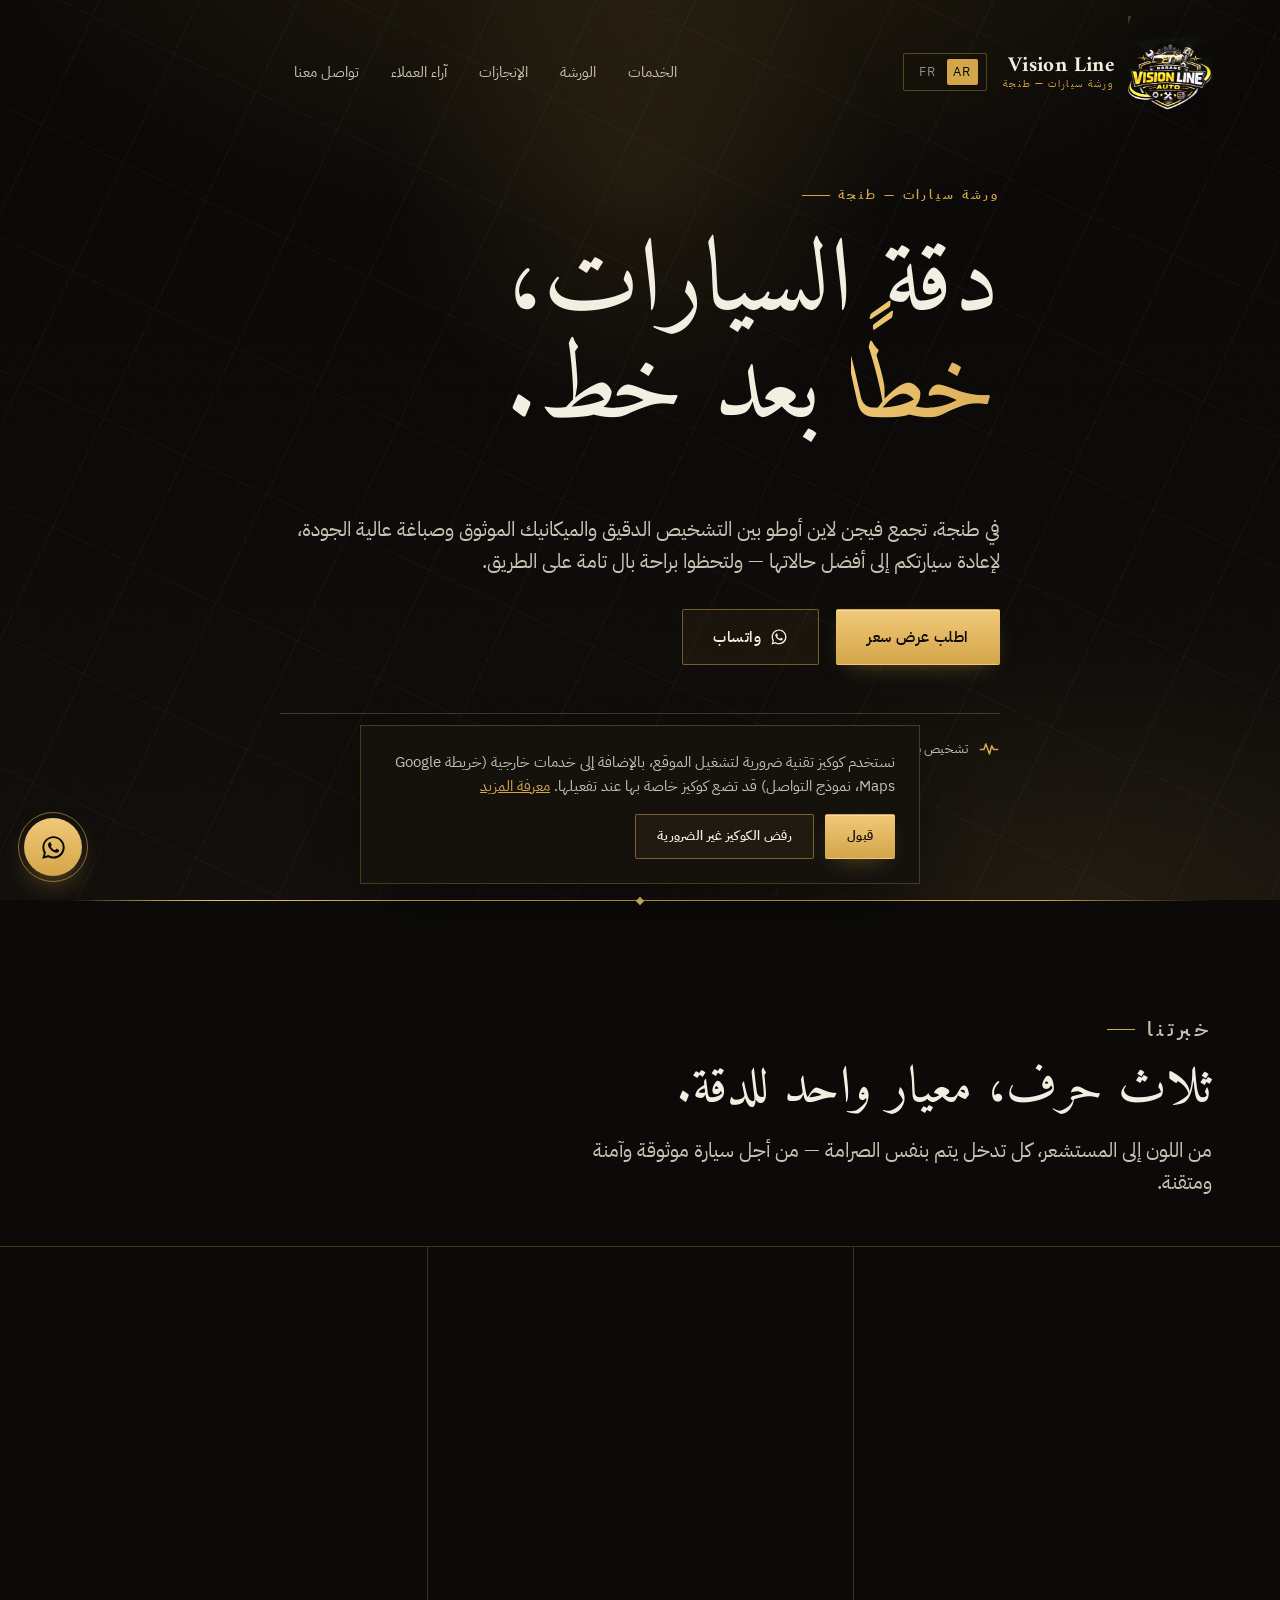
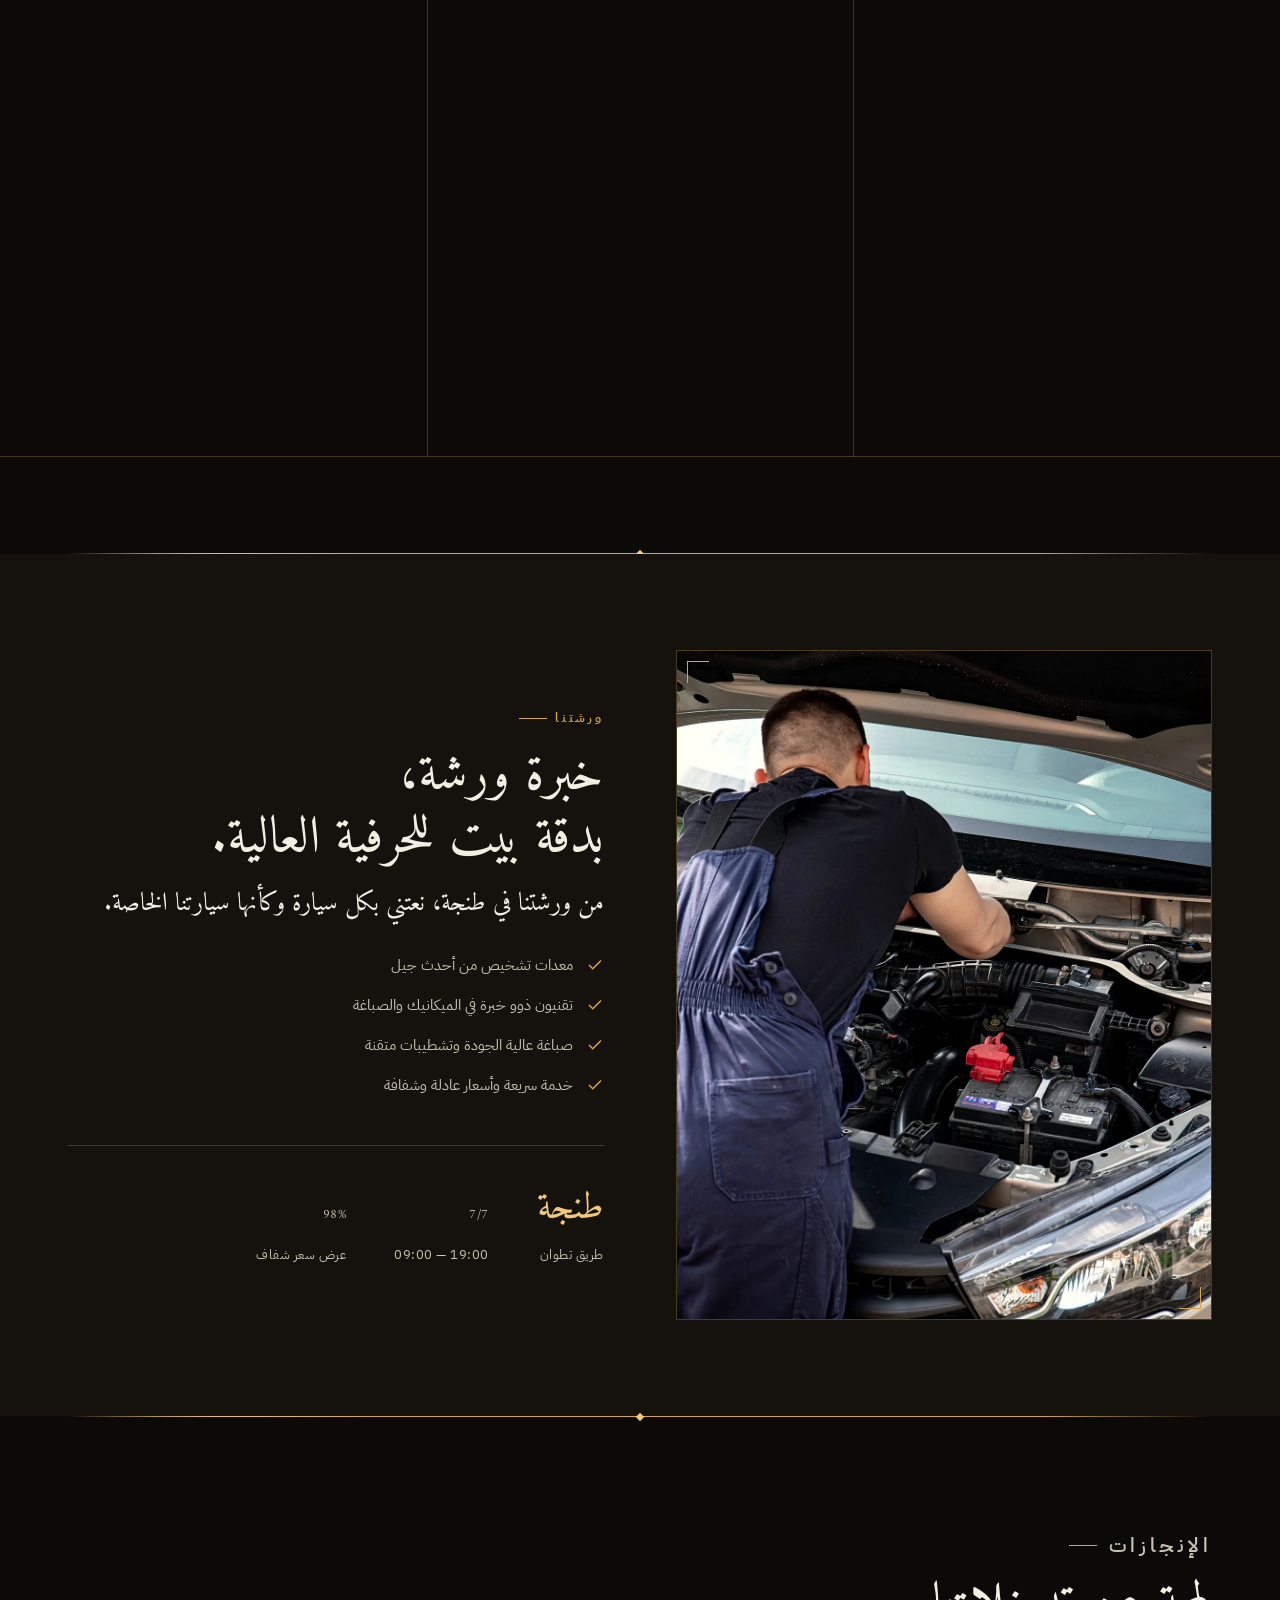
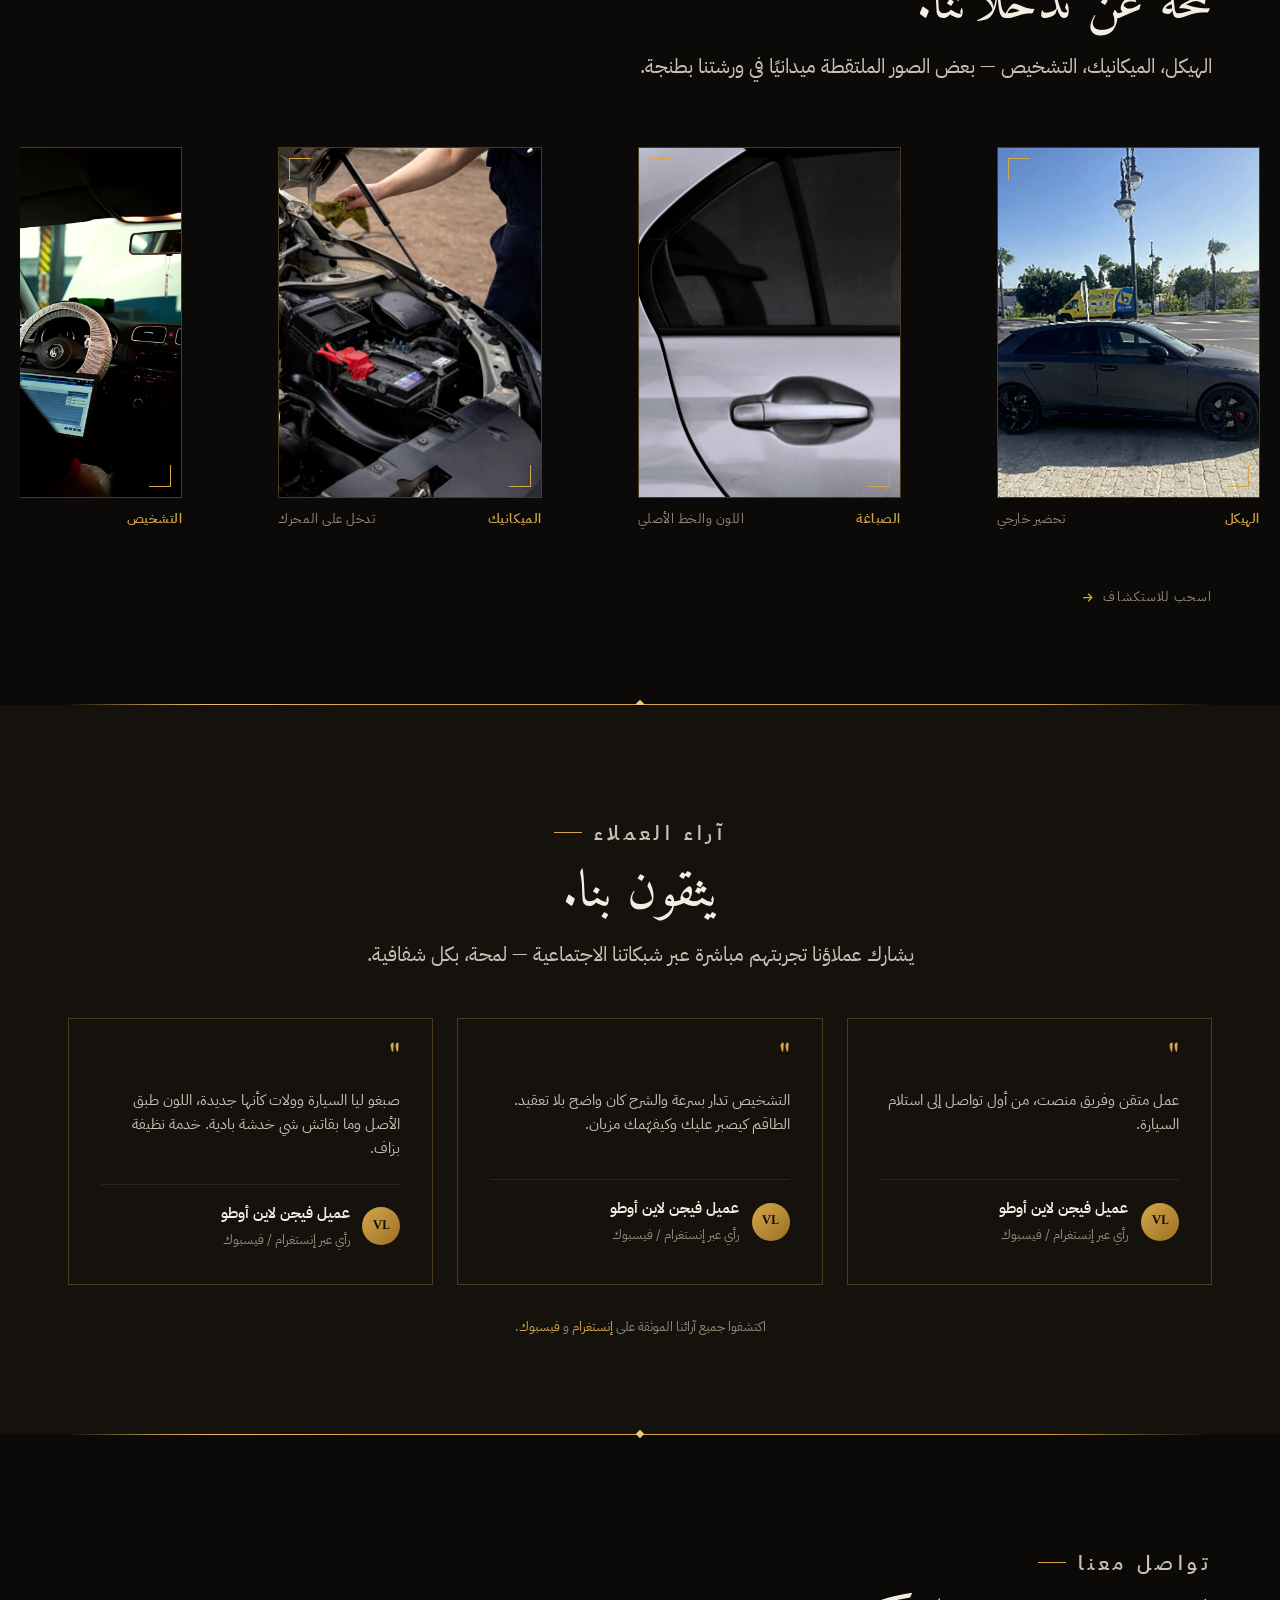
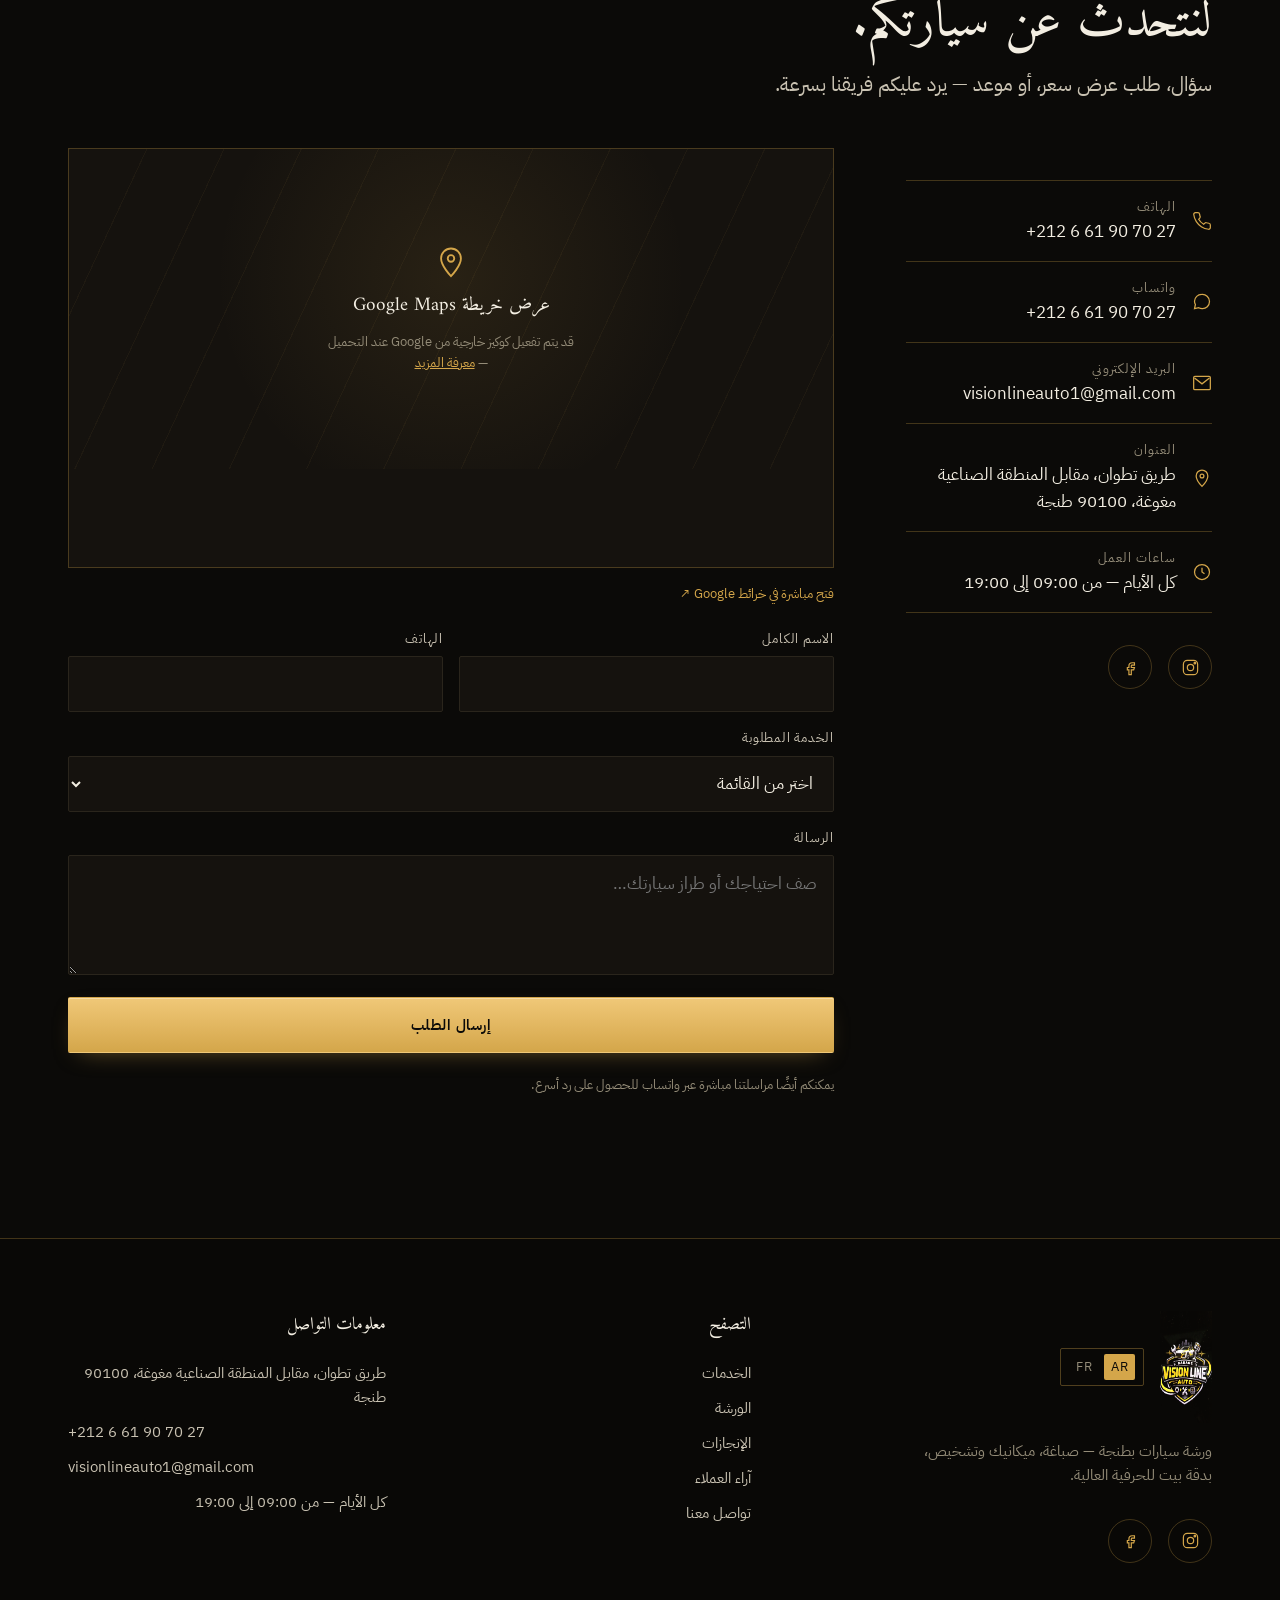
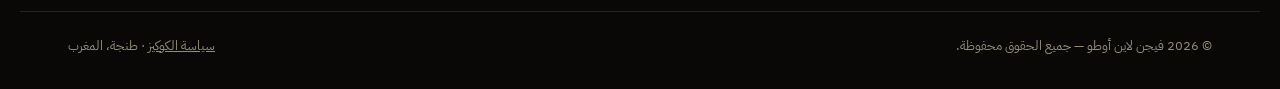
==== commit 37ce4df8: "Synchronise main avec la branche réellement publiée (GitHub Pages) main divergeait de claude/dossier" ====
--- a/ar/index.html
+++ b/ar/index.html
@@ -28,7 +28,7 @@
 <link rel="preconnect" href="https://fonts.googleapis.com">
 <link rel="preconnect" href="https://fonts.gstatic.com" crossorigin>
 <link href="https://fonts.googleapis.com/css2?family=Amiri:ital,wght@0,400;0,700;1,400&family=IBM+Plex+Sans+Arabic:wght@300;400;500;600;700&display=swap" rel="stylesheet">
-<link rel="stylesheet" href="../assets/css/style.css">
+<link rel="stylesheet" href="../assets/css/style.css?v=3">
 
 <script type="application/ld+json">
 {
@@ -37,7 +37,7 @@
   "name": "Vision Line Auto",
   "image": "https://www.vision-line-auto.ma/assets/images/logo/logo-lg.png",
   "url": "https://www.vision-line-auto.ma/ar/",
-  "telephone": "+212783660453",
+  "telephone": "+212661907027",
   "email": "visionlineauto1@gmail.com",
   "priceRange": "$$",
   "address": {
@@ -66,10 +66,16 @@
 
 <header class="site-header" id="siteHeader">
   <div class="container header-inner">
-    <a href="#top" class="brand" aria-label="فيجن لاين أوطو — الرئيسية">
-      <span class="brand-mark"><img src="../assets/images/logo/logo-md.png" alt="فيجن لاين أوطو" width="42" height="55"></span>
-      <span class="brand-word"><strong>Vision Line</strong><span>ورشة سيارات — طنجة</span></span>
-    </a>
+    <div class="brand-group">
+      <a href="#top" class="brand" aria-label="فيجن لاين أوطو — الرئيسية">
+        <span class="brand-mark"><picture><source srcset="../assets/images/logo/logo-md.webp" type="image/webp"><img src="../assets/images/logo/logo-md.png" alt="فيجن لاين أوطو" width="42" height="55" decoding="async"></picture></span>
+        <span class="brand-word"><strong>Vision Line</strong><span>ورشة سيارات — طنجة</span></span>
+      </a>
+      <div class="lang-switch" aria-label="اختيار اللغة">
+        <a href="index.html" class="active" aria-current="page">AR</a>
+        <a href="../index.html">FR</a>
+      </div>
+    </div>
     <nav class="main-nav" aria-label="التصفح الرئيسي">
       <a href="#services">الخدمات</a>
       <a href="#atelier">الورشة</a>
@@ -78,10 +84,6 @@
       <a href="#contact">تواصل معنا</a>
     </nav>
     <div class="header-actions">
-      <div class="lang-switch" aria-label="اختيار اللغة">
-        <a href="../index.html">FR</a>
-        <a href="index.html" class="active" aria-current="page">AR</a>
-      </div>
       <a href="#contact" class="btn btn-gold" style="display:none" id="headerCta">اطلب عرض سعر</a>
       <button class="hamburger" id="hamburgerBtn" aria-expanded="false" aria-controls="mobileNav" aria-label="فتح القائمة">
         <span></span><span></span><span></span>
@@ -114,7 +116,7 @@
       <p class="hero-lede">في طنجة، تجمع فيجن لاين أوطو بين التشخيص الدقيق والميكانيك الموثوق وصباغة عالية الجودة، لإعادة سيارتكم إلى أفضل حالاتها — ولتحظوا براحة بال تامة على الطريق.</p>
       <div class="hero-ctas">
         <a href="#contact" class="btn btn-gold">اطلب عرض سعر</a>
-        <a href="https://wa.me/212783660453?text=%D9%85%D8%B1%D8%AD%D8%A8%D8%A7%D8%8C%20%D8%A3%D8%B1%D8%BA%D8%A8%20%D9%81%D9%8A%20%D8%A7%D9%84%D8%AD%D8%B5%D9%88%D9%84%20%D8%B9%D9%84%D9%89%20%D9%85%D8%B9%D9%84%D9%88%D9%85%D8%A7%D8%AA." target="_blank" rel="noopener" class="btn btn-outline">
+        <a href="https://wa.me/212661907027?text=%D9%85%D8%B1%D8%AD%D8%A8%D8%A7%D8%8C%20%D8%A3%D8%B1%D8%BA%D8%A8%20%D9%81%D9%8A%20%D8%A7%D9%84%D8%AD%D8%B5%D9%88%D9%84%20%D8%B9%D9%84%D9%89%20%D9%85%D8%B9%D9%84%D9%88%D9%85%D8%A7%D8%AA." target="_blank" rel="noopener" class="btn btn-outline">
           <svg viewBox="0 0 24 24" fill="currentColor" width="18" height="18" aria-hidden="true"><path d="M12.04 2C6.58 2 2.13 6.45 2.13 11.91c0 1.79.47 3.47 1.29 4.94L2 22l5.29-1.39a9.9 9.9 0 0 0 4.75 1.21h.01c5.46 0 9.91-4.45 9.91-9.91C21.96 6.45 17.5 2 12.04 2Zm0 18.03h-.01a8.13 8.13 0 0 1-4.14-1.13l-.3-.18-3.14.82.84-3.06-.19-.31a8.12 8.12 0 0 1-1.25-4.36c0-4.49 3.66-8.15 8.16-8.15 2.18 0 4.22.85 5.76 2.39a8.1 8.1 0 0 1 2.39 5.77c0 4.49-3.66 8.21-8.12 8.21Zm4.47-6.13c-.24-.12-1.44-.71-1.67-.79-.22-.08-.39-.12-.55.12-.16.24-.63.79-.78.95-.14.16-.29.18-.53.06-.24-.12-1.02-.38-1.94-1.2-.72-.64-1.2-1.43-1.35-1.67-.14-.24-.02-.37.11-.49.11-.11.24-.29.36-.43.12-.14.16-.24.24-.41.08-.16.04-.31-.02-.43-.06-.12-.55-1.32-.75-1.81-.2-.48-.4-.41-.55-.42-.14-.01-.31-.01-.47-.01-.16 0-.43.06-.65.31-.22.24-.86.84-.86 2.04 0 1.2.88 2.36 1 2.52.12.16 1.73 2.64 4.19 3.7.59.25 1.04.4 1.4.52.59.19 1.12.16 1.54.1.47-.07 1.44-.59 1.64-1.15.2-.57.2-1.05.14-1.15-.06-.1-.22-.16-.46-.28Z"/></svg>
           واتساب
         </a>
@@ -154,8 +156,12 @@
     </div>
     <div class="services-grid reveal-stagger" data-reveal-group>
       <article class="service-card">
-        <div class="framed service-photo">
-          <img src="../assets/images/real/service-peinture-pistolet.jpg" alt="تطبيق الصباغة بالمسدس على هيكل سيارة" loading="lazy" width="854" height="1280">
+        <div class="framed service-photo photo-reveal">
+          <picture>
+            <source srcset="../assets/images/real/service-peinture-pistolet.webp" type="image/webp">
+            <img src="../assets/images/real/service-peinture-pistolet.jpg" alt="تطبيق الصباغة بالمسدس على هيكل سيارة" loading="lazy" decoding="async" width="854" height="1280">
+          </picture>
+          <span class="orbit-dot" aria-hidden="true"></span>
         </div>
         <div class="service-icon">
           <svg viewBox="0 0 24 24" fill="none" stroke="currentColor" stroke-width="1.4"><path d="M12 3 4 6v6c0 5 3.5 8 8 9 4.5-1 8-4 8-9V6l-8-3Z"/></svg>
@@ -167,8 +173,12 @@
         </a>
       </article>
       <article class="service-card">
-        <div class="framed service-photo">
-          <img src="../assets/images/real/service-mecanique-transmission.jpg" alt="تدخل ميكانيكي أسفل السيارة، علبة السرعات" loading="lazy" width="960" height="1280">
+        <div class="framed service-photo photo-reveal">
+          <picture>
+            <source srcset="../assets/images/real/service-mecanique-transmission.webp" type="image/webp">
+            <img src="../assets/images/real/service-mecanique-transmission.jpg" alt="تدخل ميكانيكي أسفل السيارة، علبة السرعات" loading="lazy" decoding="async" width="960" height="1280">
+          </picture>
+          <span class="orbit-dot" aria-hidden="true"></span>
         </div>
         <div class="service-icon">
           <svg viewBox="0 0 24 24" fill="none" stroke="currentColor" stroke-width="1.4"><circle cx="12" cy="12" r="3"/><path d="M19.4 15a1.7 1.7 0 0 0 .3 1.9l.1.1a2 2 0 1 1-2.8 2.8l-.1-.1a1.7 1.7 0 0 0-1.9-.3 1.7 1.7 0 0 0-1 1.5V21a2 2 0 1 1-4 0v-.1a1.7 1.7 0 0 0-1.1-1.6 1.7 1.7 0 0 0-1.9.3l-.1.1a2 2 0 1 1-2.8-2.8l.1-.1a1.7 1.7 0 0 0 .3-1.9 1.7 1.7 0 0 0-1.5-1H3a2 2 0 1 1 0-4h.1a1.7 1.7 0 0 0 1.6-1.1 1.7 1.7 0 0 0-.3-1.9l-.1-.1a2 2 0 1 1 2.8-2.8l.1.1a1.7 1.7 0 0 0 1.9.3H9a1.7 1.7 0 0 0 1-1.5V3a2 2 0 1 1 4 0v.1a1.7 1.7 0 0 0 1 1.5 1.7 1.7 0 0 0 1.9-.3l.1-.1a2 2 0 1 1 2.8 2.8l-.1.1a1.7 1.7 0 0 0-.3 1.9V9a1.7 1.7 0 0 0 1.5 1H21a2 2 0 1 1 0 4h-.1a1.7 1.7 0 0 0-1.5 1Z"/></svg>
@@ -180,8 +190,12 @@
         </a>
       </article>
       <article class="service-card">
-        <div class="framed service-photo">
-          <img src="../assets/images/real/service-diagnostic-obd.jpg" alt="فحص تشخيصي إلكتروني OBD داخل السيارة" loading="lazy" width="854" height="1280">
+        <div class="framed service-photo photo-reveal">
+          <picture>
+            <source srcset="../assets/images/real/service-diagnostic-obd.webp" type="image/webp">
+            <img src="../assets/images/real/service-diagnostic-obd.jpg" alt="فحص تشخيصي إلكتروني OBD داخل السيارة" loading="lazy" decoding="async" width="854" height="1280">
+          </picture>
+          <span class="orbit-dot" aria-hidden="true"></span>
         </div>
         <div class="service-icon">
           <svg viewBox="0 0 24 24" fill="none" stroke="currentColor" stroke-width="1.4"><path d="M4 13h3l2-5 3 10 2-7 2 4h4"/><rect x="3" y="4" width="18" height="16" rx="1"/></svg>
@@ -201,8 +215,11 @@
   <section id="atelier" class="bg-ink">
     <div class="container about-grid">
       <div class="about-media reveal">
-        <div class="framed">
-          <img src="../assets/images/real/atelier-technicien-capot.jpg" alt="تقني فيجن لاين أوطو يتدخل تحت غطاء محرك سيارة بطنجة" loading="lazy" width="1120" height="1400">
+        <div class="framed photo-reveal">
+          <picture>
+            <source srcset="../assets/images/real/atelier-technicien-capot.webp" type="image/webp">
+            <img src="../assets/images/real/atelier-technicien-capot.jpg" alt="تقني فيجن لاين أوطو يتدخل تحت غطاء محرك سيارة بطنجة" loading="lazy" decoding="async" width="1120" height="1400">
+          </picture>
         </div>
       </div>
       <div class="about-text reveal">
@@ -238,27 +255,57 @@
     <div class="container">
       <div class="gallery-strip reveal" data-gallery>
         <figure class="gallery-item">
-          <div class="framed"><img src="../assets/images/real/atelier-vehicule-exterieur.jpg" alt="سيارة تم استلامها من طرف فيجن لاين أوطو قبل التدخل" loading="lazy" width="660" height="774"></div>
+          <div class="framed photo-reveal">
+            <picture>
+              <source srcset="../assets/images/real/atelier-vehicule-exterieur.webp" type="image/webp">
+              <img src="../assets/images/real/atelier-vehicule-exterieur.jpg" alt="سيارة تم استلامها من طرف فيجن لاين أوطو قبل التدخل" loading="lazy" decoding="async" width="660" height="774">
+            </picture>
+          </div>
           <figcaption class="cap"><b>الهيكل</b><span>تحضير خارجي</span></figcaption>
         </figure>
         <figure class="gallery-item">
-          <div class="framed"><img src="../assets/images/real/atelier-carrosserie-teinte.jpg" alt="تفاصيل الباب وتشطيب الهيكل بعد إعادة اللون" loading="lazy" width="1050" height="1400"></div>
+          <div class="framed photo-reveal">
+            <picture>
+              <source srcset="../assets/images/real/atelier-carrosserie-teinte.webp" type="image/webp">
+              <img src="../assets/images/real/atelier-carrosserie-teinte.jpg" alt="تفاصيل الباب وتشطيب الهيكل بعد إعادة اللون" loading="lazy" decoding="async" width="1050" height="1400">
+            </picture>
+          </div>
           <figcaption class="cap"><b>الصباغة</b><span>اللون والخط الأصلي</span></figcaption>
         </figure>
         <figure class="gallery-item">
-          <div class="framed"><img src="../assets/images/real/atelier-mecanique-intervention.jpg" alt="تقني ينظف حجرة المحرك أثناء تدخل ميكانيكي" loading="lazy" width="1050" height="1400"></div>
+          <div class="framed photo-reveal">
+            <picture>
+              <source srcset="../assets/images/real/atelier-mecanique-intervention.webp" type="image/webp">
+              <img src="../assets/images/real/atelier-mecanique-intervention.jpg" alt="تقني ينظف حجرة المحرك أثناء تدخل ميكانيكي" loading="lazy" decoding="async" width="1050" height="1400">
+            </picture>
+          </div>
           <figcaption class="cap"><b>الميكانيك</b><span>تدخل على المحرك</span></figcaption>
         </figure>
         <figure class="gallery-item">
-          <div class="framed"><img src="../assets/images/real/atelier-finition-optique.jpg" alt="تفاصيل تشطيب الهيكل والمصباح الأمامي" loading="lazy" width="1050" height="1400"></div>
+          <div class="framed photo-reveal">
+            <picture>
+              <source srcset="../assets/images/real/service-diagnostic-obd.webp" type="image/webp">
+              <img src="../assets/images/real/service-diagnostic-obd.jpg" alt="فحص تشخيصي إلكتروني داخل السيارة" loading="lazy" decoding="async" width="854" height="1280">
+            </picture>
+          </div>
+          <figcaption class="cap"><b>التشخيص</b><span>فحص إلكتروني</span></figcaption>
+        </figure>
+        <figure class="gallery-item">
+          <div class="framed photo-reveal">
+            <picture>
+              <source srcset="../assets/images/real/atelier-finition-optique.webp" type="image/webp">
+              <img src="../assets/images/real/atelier-finition-optique.jpg" alt="تفاصيل تشطيب الهيكل والمصباح الأمامي" loading="lazy" decoding="async" width="1050" height="1400">
+            </picture>
+          </div>
           <figcaption class="cap"><b>التشطيب</b><span>تفاصيل المصباح</span></figcaption>
         </figure>
         <figure class="gallery-item">
-          <div class="framed"><img src="../assets/images/real/service-diagnostic-obd.jpg" alt="فحص تشخيصي إلكتروني داخل السيارة" loading="lazy" width="854" height="1280"></div>
-          <figcaption class="cap"><b>التشخيص</b><span>فحص إلكتروني</span></figcaption>
-        </figure>
-        <figure class="gallery-item">
-          <div class="framed"><img src="../assets/images/real/service-mecanique-transmission.jpg" alt="فحص وصيانة ناقل الحركة" loading="lazy" width="960" height="1280"></div>
+          <div class="framed photo-reveal">
+            <picture>
+              <source srcset="../assets/images/real/service-mecanique-transmission.webp" type="image/webp">
+              <img src="../assets/images/real/service-mecanique-transmission.jpg" alt="فحص وصيانة ناقل الحركة" loading="lazy" decoding="async" width="960" height="1280">
+            </picture>
+          </div>
           <figcaption class="cap"><b>الصيانة</b><span>فحص وصيانة</span></figcaption>
         </figure>
       </div>
@@ -289,7 +336,7 @@
         </article>
         <article class="testi-card">
           <span class="testi-quote">"</span>
-          <p class="body">تشخيص سريع وشرح واضح دون تعقيد. فريق يأخذ وقته الكافي للشرح.</p>
+          <p class="body">التشخيص تدار بسرعة والشرح كان واضح بلا تعقيد. الطاقم كيصبر عليك وكيفهّمك مزيان.</p>
           <div class="testi-person">
             <div class="testi-avatar">VL</div>
             <div><b>عميل فيجن لاين أوطو</b><span>رأي عبر إنستغرام / فيسبوك</span></div>
@@ -297,7 +344,7 @@
         </article>
         <article class="testi-card">
           <span class="testi-quote">"</span>
-          <p class="body">صباغة لا تشوبها شائبة وتشطيبات نظيفة جدًا. نتيجة تضاهي التوقعات.</p>
+          <p class="body">صبغو ليا السيارة وولات كأنها جديدة، اللون طبق الأصل وما بقاتش شي خدشة بادية. خدمة نظيفة بزاف.</p>
           <div class="testi-person">
             <div class="testi-avatar">VL</div>
             <div><b>عميل فيجن لاين أوطو</b><span>رأي عبر إنستغرام / فيسبوك</span></div>
@@ -324,13 +371,13 @@
       <div class="contact-grid">
         <div class="reveal">
           <div class="contact-rows">
-            <a class="contact-row" href="tel:+212783660453">
+            <a class="contact-row" href="tel:+212661907027">
               <svg viewBox="0 0 24 24" fill="none" stroke="currentColor" stroke-width="1.5"><path d="M22 16.9v3a2 2 0 0 1-2.2 2 19.8 19.8 0 0 1-8.6-3.1 19.5 19.5 0 0 1-6-6A19.8 19.8 0 0 1 2.1 4.2 2 2 0 0 1 4.1 2h3a2 2 0 0 1 2 1.7c.1.9.3 1.8.6 2.7a2 2 0 0 1-.4 2.1L8 9.9a16 16 0 0 0 6 6l1.4-1.4a2 2 0 0 1 2.1-.4c.9.3 1.8.5 2.7.6a2 2 0 0 1 1.8 2Z"/></svg>
-              <span><span class="label">الهاتف</span><span class="value" dir="ltr">+212 7 83 66 04 53</span></span>
+              <span><span class="label">الهاتف</span><span class="value" dir="ltr">+212 6 61 90 70 27</span></span>
             </a>
-            <a class="contact-row" href="https://wa.me/212783660453" target="_blank" rel="noopener">
+            <a class="contact-row" href="https://wa.me/212661907027" target="_blank" rel="noopener">
               <svg viewBox="0 0 24 24" fill="none" stroke="currentColor" stroke-width="1.5"><path d="M21 11.5a8.4 8.4 0 0 1-8.9 8.4 8.5 8.5 0 0 1-4-1L3 20l1.1-5a8.5 8.5 0 0 1-1.1-4A8.4 8.4 0 0 1 11.5 3 8.5 8.5 0 0 1 21 11.5Z"/></svg>
-              <span><span class="label">واتساب</span><span class="value" dir="ltr">+212 7 83 66 04 53</span></span>
+              <span><span class="label">واتساب</span><span class="value" dir="ltr">+212 6 61 90 70 27</span></span>
             </a>
             <a class="contact-row" href="mailto:visionlineauto1@gmail.com">
               <svg viewBox="0 0 24 24" fill="none" stroke="currentColor" stroke-width="1.5"><rect x="2" y="4" width="20" height="16" rx="1.5"/><path d="m3 6 9 7 9-7"/></svg>
@@ -383,7 +430,8 @@
             </div>
             <div class="field">
               <label for="service">الخدمة المطلوبة</label>
-              <select id="service" name="الخدمة">
+              <select id="service" name="الخدمة" required>
+                <option value="" selected disabled>اختر من القائمة</option>
                 <option>صباغة السيارات</option>
                 <option>ميكانيك السيارات</option>
                 <option>تشخيص السيارات</option>
@@ -408,7 +456,13 @@
 <footer class="site-footer">
   <div class="container footer-grid">
     <div class="footer-brand">
-      <img src="../assets/images/logo/logo-md.png" alt="فيجن لاين أوطو" width="52" height="68">
+      <div class="footer-brand-top">
+        <picture><source srcset="../assets/images/logo/logo-md.webp" type="image/webp"><img src="../assets/images/logo/logo-md.png" alt="فيجن لاين أوطو" width="52" height="68" loading="lazy" decoding="async"></picture>
+        <div class="lang-switch" aria-label="اختيار اللغة">
+          <a href="index.html" class="active" aria-current="page">AR</a>
+          <a href="../index.html">FR</a>
+        </div>
+      </div>
       <p>ورشة سيارات بطنجة — صباغة، ميكانيك وتشخيص، بدقة بيت للحرفية العالية.</p>
       <div class="social-row">
         <a class="social-btn" href="https://www.instagram.com/vision_line_auto" target="_blank" rel="noopener" aria-label="إنستغرام"><svg viewBox="0 0 24 24" fill="none" stroke="currentColor" stroke-width="1.5"><rect x="3" y="3" width="18" height="18" rx="5"/><circle cx="12" cy="12" r="4"/><circle cx="17.5" cy="6.5" r="1"/></svg></a>
@@ -426,7 +480,7 @@
     <div class="footer-col">
       <h4>معلومات التواصل</h4>
       <p>طريق تطوان، مقابل المنطقة الصناعية مغوغة، 90100 طنجة</p>
-      <a href="tel:+212783660453" dir="ltr" style="display:block;">+212 7 83 66 04 53</a>
+      <a href="tel:+212661907027" dir="ltr" style="display:block;">+212 6 61 90 70 27</a>
       <a href="mailto:visionlineauto1@gmail.com" dir="ltr" style="display:block;">visionlineauto1@gmail.com</a>
       <p>كل الأيام — من <span dir="ltr">09:00</span> إلى <span dir="ltr">19:00</span></p>
     </div>
@@ -445,7 +499,7 @@
   </div>
 </div>
 
-<a href="https://wa.me/212783660453?text=%D9%85%D8%B1%D8%AD%D8%A8%D8%A7%D8%8C%20%D8%A3%D8%B1%D8%BA%D8%A8%20%D9%81%D9%8A%20%D8%A7%D9%84%D8%AD%D8%B5%D9%88%D9%84%20%D8%B9%D9%84%D9%89%20%D9%85%D8%B9%D9%84%D9%88%D9%85%D8%A7%D8%AA." target="_blank" rel="noopener" class="whatsapp-float" aria-label="تواصل مع فيجن لاين أوطو عبر واتساب">
+<a href="https://wa.me/212661907027?text=%D9%85%D8%B1%D8%AD%D8%A8%D8%A7%D8%8C%20%D8%A3%D8%B1%D8%BA%D8%A8%20%D9%81%D9%8A%20%D8%A7%D9%84%D8%AD%D8%B5%D9%88%D9%84%20%D8%B9%D9%84%D9%89%20%D9%85%D8%B9%D9%84%D9%88%D9%85%D8%A7%D8%AA." target="_blank" rel="noopener" class="whatsapp-float" aria-label="تواصل مع فيجن لاين أوطو عبر واتساب">
   <svg viewBox="0 0 24 24" fill="currentColor" aria-hidden="true"><path d="M12.04 2C6.58 2 2.13 6.45 2.13 11.91c0 1.79.47 3.47 1.29 4.94L2 22l5.29-1.39a9.9 9.9 0 0 0 4.75 1.21h.01c5.46 0 9.91-4.45 9.91-9.91C21.96 6.45 17.5 2 12.04 2Zm0 18.03h-.01a8.13 8.13 0 0 1-4.14-1.13l-.3-.18-3.14.82.84-3.06-.19-.31a8.12 8.12 0 0 1-1.25-4.36c0-4.49 3.66-8.15 8.16-8.15 2.18 0 4.22.85 5.76 2.39a8.1 8.1 0 0 1 2.39 5.77c0 4.49-3.66 8.21-8.12 8.21Zm4.47-6.13c-.24-.12-1.44-.71-1.67-.79-.22-.08-.39-.12-.55.12-.16.24-.63.79-.78.95-.14.16-.29.18-.53.06-.24-.12-1.02-.38-1.94-1.2-.72-.64-1.2-1.43-1.35-1.67-.14-.24-.02-.37.11-.49.11-.11.24-.29.36-.43.12-.14.16-.24.24-.41.08-.16.04-.31-.02-.43-.06-.12-.55-1.32-.75-1.81-.2-.48-.4-.41-.55-.42-.14-.01-.31-.01-.47-.01-.16 0-.43.06-.65.31-.22.24-.86.84-.86 2.04 0 1.2.88 2.36 1 2.52.12.16 1.73 2.64 4.19 3.7.59.25 1.04.4 1.4.52.59.19 1.12.16 1.54.1.47-.07 1.44-.59 1.64-1.15.2-.57.2-1.05.14-1.15-.06-.1-.22-.16-.46-.28Z"/></svg>
 </a>
 
